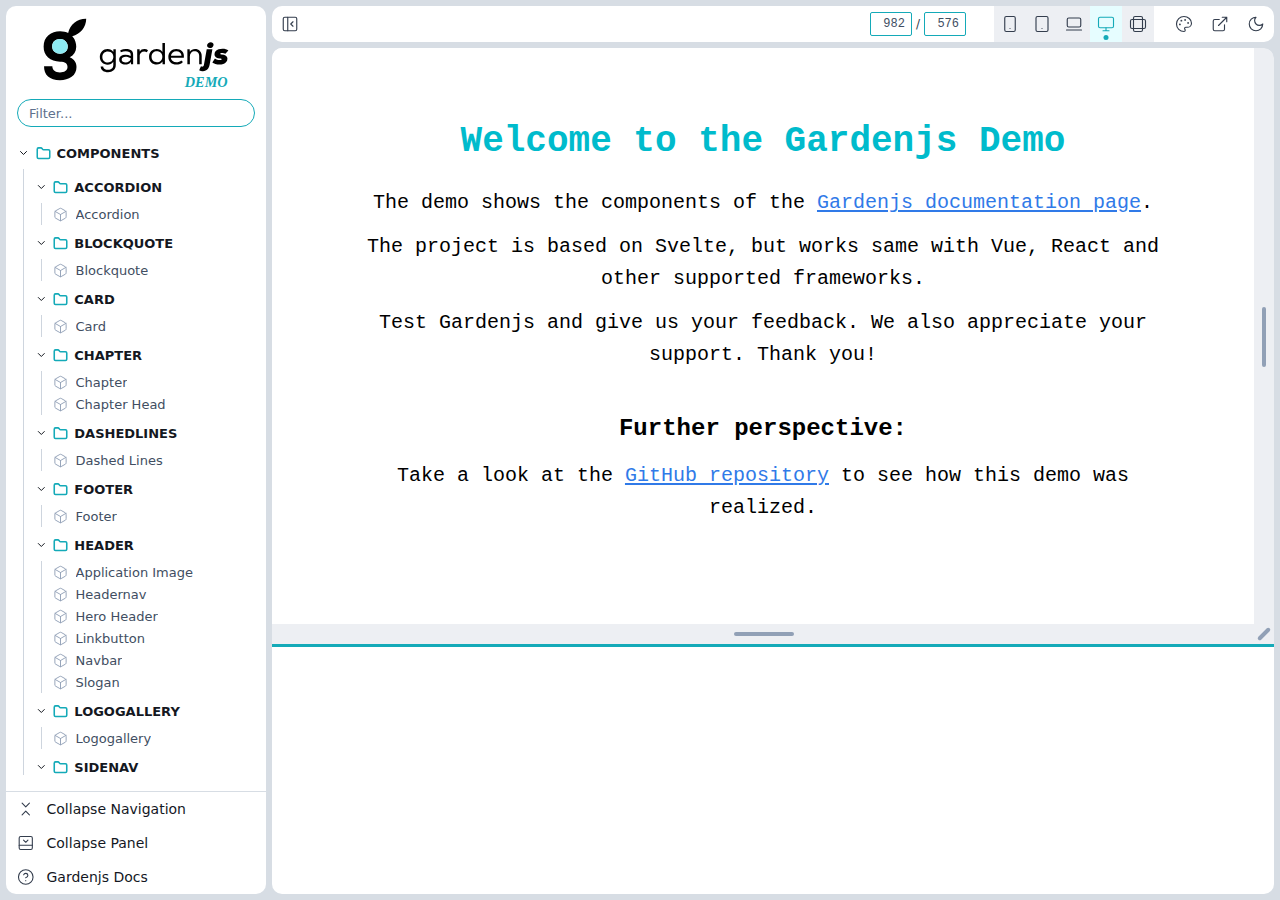
==== index.html @ 03404121 "new build" ====
<!doctype html>
<html lang="en">
  <head>
    <meta charset="UTF-8" />
    <link rel="icon" href="/assets/favicon-CYUJ8fZA.svg" />
    <meta name="viewport" content="width=device-width, initial-scale=1.0" />
    <title>Gardenjs UI Component Explorer</title>
    <script type="module" crossorigin src="/assets/app-DSkJCiUt.js"></script>
    <link rel="modulepreload" crossorigin href="/assets/garden.config-C2BoA8K6.js">
    <link rel="stylesheet" crossorigin href="/assets/garden-P1DzAI7W.css">
    <link rel="stylesheet" crossorigin href="/assets/app-CcTtNSGU.css">
  </head>

  <body>
    <div id="app"></div>
  </body>
</html>
---- assets/garden-P1DzAI7W.css ----
.full.svelte-16w9tv2{padding:.5rem .5rem 0}div.svelte-sbev8e{border:2px dashed #ca0202;margin-top:2rem}
---- assets/app-CcTtNSGU.css ----
.container.svelte-1pql0kc{display:flex;flex-direction:column;flex-wrap:nowrap;width:100%;height:100%;overflow-y:auto}.top.svelte-1pql0kc{flex-grow:0;flex-shrink:0;border-bottom:0;border-radius:.625rem .625rem 0 0;overflow:hidden}.dragbar.svelte-1pql0kc{flex-grow:0;flex-shrink:0;height:.188rem;background-color:var(--c-primary);cursor:row-resize;z-index:10}.dragging.svelte-1pql0kc,.dragbar.svelte-1pql0kc:hover{background-color:var(--c-primary);transform:scaleY(2)}.resizepane-container.svelte-mmou7f.svelte-mmou7f{display:grid;grid-template:min-content 1.25rem / min-content 1.25rem;width:100%;height:100%;overflow:auto}.dragbar.svelte-mmou7f.svelte-mmou7f{display:flex;flex-grow:0;flex-shrink:0;justify-content:center;align-items:center;height:100%;width:100%;background-color:var(--c-dragbar-bg);z-index:10}.dragbar.svelte-mmou7f.svelte-mmou7f:hover{background-color:var(--c-dragbar-bg-hover)}.vertical.svelte-mmou7f.svelte-mmou7f{width:1.25rem;border-top:1px solid var(--c-dragbar-bg);border-right:1px solid var(--c-dragbar-bg);border-radius:0 .625rem 0 0;cursor:ew-resize}.vertical.svelte-mmou7f .dragbar-icon.svelte-mmou7f{width:.25rem;height:60%;max-height:3.75rem;background-color:var(--c-dragbar-icon);border-radius:1rem}.horizontal.svelte-mmou7f.svelte-mmou7f{height:1.25rem;border-bottom:1px solid var(--c-dragbar-bg);border-left:1px solid var(--c-dragbar-bg);cursor:ns-resize}.horizontal.svelte-mmou7f .dragbar-icon.svelte-mmou7f{width:60%;max-width:3.75rem;height:.25rem;background-color:var(--c-dragbar-icon);border-radius:1rem}.corner.svelte-mmou7f.svelte-mmou7f{width:1.25rem;height:1.25rem;border-right:1px solid var(--c-dragbar-bg);border-bottom:1px solid var(--c-dragbar-bg);cursor:nwse-resize}.corner.svelte-mmou7f .dragbar-icon.svelte-mmou7f{width:1rem;height:.25rem;transform:rotate(-45deg);background-color:var(--c-dragbar-icon);border-radius:1rem}.dragbar.disabled.svelte-mmou7f.svelte-mmou7f{display:none}.resizepane-container.disabled.svelte-mmou7f.svelte-mmou7f{display:flex;justify-content:center}:root{--h-panelnav:2.375rem}.panel_container.svelte-1rdly8d.svelte-1rdly8d{position:relative;overflow:hidden;flex:1;height:100%}.panel_nav.svelte-1rdly8d.svelte-1rdly8d{position:sticky;top:0;display:flex;justify-content:space-between;align-items:center;width:100%;height:var(--h-panelnav);background-color:var(--c-basic-75);border-bottom:1px solid var(--c-bg-body);overflow-x:auto}.panel_nav.svelte-1rdly8d nav.svelte-1rdly8d{margin:0 1.25rem 0 0}.panel_nav.svelte-1rdly8d nav ul.svelte-1rdly8d{display:flex;overflow-x:auto}.panel_nav.svelte-1rdly8d nav li button.svelte-1rdly8d{position:relative;display:flex;flex-direction:column;justify-content:center;align-items:center;padding:0 1.25rem;height:calc(var(--h-panelnav) - 1px);font-size:.875rem;color:var(--c-basic-700);white-space:nowrap;text-transform:capitalize;overflow:hidden}.panel_nav.svelte-1rdly8d nav li button .dot.svelte-1rdly8d{display:block;width:.313rem;height:.313rem;background-color:transparent;border-radius:50%}.panel_nav.svelte-1rdly8d nav li button.active .dot.svelte-1rdly8d{background-color:var(--c-primary)}.panel_nav.svelte-1rdly8d nav li button.svelte-1rdly8d:hover,.panel_nav.svelte-1rdly8d nav li button.svelte-1rdly8d:focus-visible{color:var(--c-primary);font-weight:500;background-color:var(--c-basic-100)}.panel_nav.svelte-1rdly8d nav li button.svelte-1rdly8d:focus-visible{background-color:var(--c-basic-150)}.panel_nav.svelte-1rdly8d nav li button.active.svelte-1rdly8d{color:var(--c-primary);font-weight:500;background-color:var(--c-primary-bg)}.panel_toggle.svelte-1rdly8d.svelte-1rdly8d{padding:0 .75rem;height:100%;background:none}.panel_toggle.svelte-1rdly8d svg.svelte-1rdly8d{margin-top:.188rem;height:1.375rem;color:var(--c-basic-700)}.panel_toggle.svelte-1rdly8d:hover svg.svelte-1rdly8d,.panel_toggle.svelte-1rdly8d:focus-visible svg.svelte-1rdly8d{color:var(--c-primary)}.panel_toggle.svelte-1rdly8d.svelte-1rdly8d:focus-visible{background-color:var(--c-basic-150)}.panel_pane.svelte-1rdly8d.svelte-1rdly8d{position:absolute;top:var(--h-panelnav);right:0;bottom:0;left:0;padding:1.25rem;width:100%;overflow-y:auto}.stories.svelte-9ikz8y.svelte-9ikz8y{list-style:none;margin:0;padding:0}.stories.svelte-9ikz8y li button.svelte-9ikz8y{display:flex;align-items:center;justify-items:flex-start;margin:0;padding:.5rem .5rem .5rem 1.25rem;width:100%;font-size:.9rem;color:var(--c-basic-600);text-align:left}.stories.svelte-9ikz8y li button .dot.svelte-9ikz8y{display:block;margin:0 .5rem 0 0;height:.375rem;width:.375rem;background-color:transparent;border-radius:50%}.stories.svelte-9ikz8y li.active button .dot.svelte-9ikz8y{background-color:var(--c-primary)}.stories.svelte-9ikz8y li:nth-child(odd) button.svelte-9ikz8y{background-color:var(--c-basic-50)}.stories.svelte-9ikz8y li button.svelte-9ikz8y:hover,.stories.svelte-9ikz8y li button.svelte-9ikz8y:focus-visible{color:var(--c-primary);font-weight:500;background-color:var(--c-basic-150)}.stories.svelte-9ikz8y li.active button.svelte-9ikz8y{color:var(--c-primary);font-weight:500;background-color:var(--c-primary-bg)}.stories.svelte-9ikz8y li.active button.svelte-9ikz8y:focus-visible{background-color:var(--c-basic-150)}.markdown-body{--color-prettylights-syntax-comment: #6e7781;--color-prettylights-syntax-constant: #0550ae;--color-prettylights-syntax-entity: #8250df;--color-prettylights-syntax-storage-modifier-import: #24292f;--color-prettylights-syntax-entity-tag: #116329;--color-prettylights-syntax-keyword: #cf222e;--color-prettylights-syntax-string: #0a3069;--color-prettylights-syntax-variable: #953800;--color-prettylights-syntax-brackethighlighter-unmatched: #82071e;--color-prettylights-syntax-invalid-illegal-text: #f6f8fa;--color-prettylights-syntax-invalid-illegal-bg: #82071e;--color-prettylights-syntax-carriage-return-text: #f6f8fa;--color-prettylights-syntax-carriage-return-bg: #cf222e;--color-prettylights-syntax-string-regexp: #116329;--color-prettylights-syntax-markup-list: #3b2300;--color-prettylights-syntax-markup-heading: #0550ae;--color-prettylights-syntax-markup-italic: #24292f;--color-prettylights-syntax-markup-bold: #24292f;--color-prettylights-syntax-markup-deleted-text: #82071e;--color-prettylights-syntax-markup-deleted-bg: #ffebe9;--color-prettylights-syntax-markup-inserted-text: #116329;--color-prettylights-syntax-markup-inserted-bg: #dafbe1;--color-prettylights-syntax-markup-changed-text: #953800;--color-prettylights-syntax-markup-changed-bg: #ffd8b5;--color-prettylights-syntax-markup-ignored-text: #eaeef2;--color-prettylights-syntax-markup-ignored-bg: #0550ae;--color-prettylights-syntax-meta-diff-range: #8250df;--color-prettylights-syntax-brackethighlighter-angle: #57606a;--color-prettylights-syntax-sublimelinter-gutter-mark: #8c959f;--color-prettylights-syntax-constant-other-reference-link: #0a3069;--color-fg-default: #24292f;--color-fg-muted: #57606a;--color-fg-subtle: #6e7781;--color-canvas-default: #ffffff;--color-canvas-subtle: hsl(168, 8%, 94%);--color-border-default: #d0d7de;--color-border-muted: hsla(210, 18%, 87%, 1);--color-neutral-muted: var(--c-basic-150);--color-accent-fg: #0969da;--color-accent-emphasis: #0969da;--color-attention-subtle: #fff8c5;--color-danger-fg: #cf222e}.dark .markdown-body{--color-prettylights-syntax-comment: #8b949e;--color-prettylights-syntax-constant: #79c0ff;--color-prettylights-syntax-entity: #d2a8ff;--color-prettylights-syntax-storage-modifier-import: #c9d1d9;--color-prettylights-syntax-entity-tag: #7ee787;--color-prettylights-syntax-keyword: #ff7b72;--color-prettylights-syntax-string: #a5d6ff;--color-prettylights-syntax-variable: #ffa657;--color-prettylights-syntax-brackethighlighter-unmatched: #f85149;--color-prettylights-syntax-invalid-illegal-text: #f0f6fc;--color-prettylights-syntax-invalid-illegal-bg: #8e1519;--color-prettylights-syntax-carriage-return-text: #f0f6fc;--color-prettylights-syntax-carriage-return-bg: #b62324;--color-prettylights-syntax-string-regexp: #7ee787;--color-prettylights-syntax-markup-list: #f2cc60;--color-prettylights-syntax-markup-heading: #1f6feb;--color-prettylights-syntax-markup-italic: #c9d1d9;--color-prettylights-syntax-markup-bold: #c9d1d9;--color-prettylights-syntax-markup-deleted-text: #ffdcd7;--color-prettylights-syntax-markup-deleted-bg: #67060c;--color-prettylights-syntax-markup-inserted-text: #aff5b4;--color-prettylights-syntax-markup-inserted-bg: #033a16;--color-prettylights-syntax-markup-changed-text: #ffdfb6;--color-prettylights-syntax-markup-changed-bg: #5a1e02;--color-prettylights-syntax-markup-ignored-text: #c9d1d9;--color-prettylights-syntax-markup-ignored-bg: #1158c7;--color-prettylights-syntax-meta-diff-range: #d2a8ff;--color-prettylights-syntax-brackethighlighter-angle: #8b949e;--color-prettylights-syntax-sublimelinter-gutter-mark: #484f58;--color-prettylights-syntax-constant-other-reference-link: #a5d6ff;--color-fg-default: #c9d1d9;--color-fg-muted: #8b949e;--color-fg-subtle: #6e7681;--color-canvas-default: #0d1117;--color-canvas-subtle: var(--c-basic-150);--color-border-default: #30363d;--color-border-muted: #21262d;--color-neutral-muted: var(--c-basic-150);--color-accent-fg: #58a6ff;--color-accent-emphasis: #1f6feb;--color-attention-subtle: rgba(187, 128, 9, .15);--color-danger-fg: #f85149}.markdown-body{-ms-text-size-adjust:100%;-webkit-text-size-adjust:100%;margin:0;width:100%;max-width:900px;color:var(--color-fg-default);word-wrap:break-word}.markdown-body details,.markdown-body figcaption,.markdown-body figure{display:block}.markdown-body summary{display:list-item}.markdown-body [hidden]{display:none!important}.markdown-body a{background-color:transparent;color:var(--color-accent-fg);text-decoration:none}.markdown-body abbr[title]{border-bottom:none;text-decoration:underline dotted}.markdown-body b,.markdown-body strong{font-weight:var(--base-text-weight-semibold, 600)}.markdown-body dfn{font-style:italic}.markdown-body h1{margin:.67em 0;font-weight:var(--base-text-weight-semibold, 600);padding-bottom:.3em;font-size:1.75em;border-bottom:1px solid var(--color-border-muted)}.markdown-body mark{background-color:var(--color-attention-subtle);color:var(--color-fg-default)}.markdown-body small{font-size:90%}.markdown-body sub,.markdown-body sup{font-size:75%;line-height:0;position:relative;vertical-align:baseline}.markdown-body sub{bottom:-.25em}.markdown-body sup{top:-.5em}.markdown-body img{border-style:none;max-width:100%;box-sizing:content-box;background-color:var(--color-canvas-default)}.markdown-body code,.markdown-body kbd,.markdown-body pre,.markdown-body samp{font-family:monospace;font-size:1em}.markdown-body figure{margin:1em 40px}.markdown-body hr{box-sizing:content-box;overflow:hidden;background:transparent;border-bottom:1px solid var(--color-border-muted);height:.25em;padding:0;margin:24px 0;background-color:var(--color-border-default);border:0}.markdown-body input{font:inherit;margin:0;overflow:visible;font-family:inherit;font-size:inherit;line-height:inherit}.markdown-body [type=button],.markdown-body [type=reset],.markdown-body [type=submit]{-webkit-appearance:button}.markdown-body [type=checkbox],.markdown-body [type=radio]{box-sizing:border-box;padding:0}.markdown-body [type=number]::-webkit-inner-spin-button,.markdown-body [type=number]::-webkit-outer-spin-button{height:auto}.markdown-body [type=search]::-webkit-search-cancel-button,.markdown-body [type=search]::-webkit-search-decoration{-webkit-appearance:none}.markdown-body ::-webkit-input-placeholder{color:inherit;opacity:.54}.markdown-body ::-webkit-file-upload-button{-webkit-appearance:button;font:inherit}.markdown-body a:hover{text-decoration:underline}.markdown-body ::placeholder{color:var(--color-fg-subtle);opacity:1}.markdown-body hr:before{display:table;content:""}.markdown-body hr:after{display:table;clear:both;content:""}.markdown-body table{border-spacing:0;border-collapse:collapse;display:block;width:max-content;max-width:100%;overflow:auto}.markdown-body td,.markdown-body th{padding:0}.markdown-body details summary{cursor:pointer}.markdown-body details:not([open])>*:not(summary){display:none!important}.markdown-body a:focus,.markdown-body [role=button]:focus,.markdown-body input[type=radio]:focus,.markdown-body input[type=checkbox]:focus{outline:2px solid var(--color-accent-fg);outline-offset:-2px;box-shadow:none}.markdown-body a:focus:not(:focus-visible),.markdown-body [role=button]:focus:not(:focus-visible),.markdown-body input[type=radio]:focus:not(:focus-visible),.markdown-body input[type=checkbox]:focus:not(:focus-visible){outline:solid 1px transparent}.markdown-body a:focus-visible,.markdown-body [role=button]:focus-visible,.markdown-body input[type=radio]:focus-visible,.markdown-body input[type=checkbox]:focus-visible{outline:2px solid var(--color-accent-fg);outline-offset:-2px;box-shadow:none}.markdown-body a:not([class]):focus,.markdown-body a:not([class]):focus-visible,.markdown-body input[type=radio]:focus,.markdown-body input[type=radio]:focus-visible,.markdown-body input[type=checkbox]:focus,.markdown-body input[type=checkbox]:focus-visible{outline-offset:0}.markdown-body kbd{display:inline-block;padding:3px 5px;font:11px ui-monospace,SFMono-Regular,SF Mono,Menlo,Consolas,Liberation Mono,monospace;line-height:10px;color:var(--color-fg-default);vertical-align:middle;background-color:var(--color-canvas-subtle);border:solid 1px var(--color-neutral-muted);border-bottom-color:var(--color-neutral-muted);border-radius:6px;box-shadow:inset 0 -1px 0 var(--color-neutral-muted)}.markdown-body h1,.markdown-body h2,.markdown-body h3,.markdown-body h4,.markdown-body h5,.markdown-body h6{margin-top:24px;margin-bottom:16px;font-weight:var(--base-text-weight-semibold, 600);line-height:1.25}.markdown-body h2{font-weight:var(--base-text-weight-semibold, 600);padding-bottom:.3em;font-size:1.375em;border-bottom:1px solid var(--color-border-muted)}.markdown-body h3{font-weight:var(--base-text-weight-semibold, 600);font-size:1.25em}.markdown-body h4{font-weight:var(--base-text-weight-semibold, 600);font-size:1.125em}.markdown-body h5{font-weight:var(--base-text-weight-semibold, 600);font-size:.875em}.markdown-body h6{font-weight:var(--base-text-weight-semibold, 600);font-size:.85em;color:var(--color-fg-muted)}.markdown-body p{margin-top:0;margin-bottom:10px}.markdown-body blockquote{margin:0;padding:0 1em;color:var(--color-fg-muted);border-left:.25em solid var(--color-border-default)}.markdown-body ul,.markdown-body ol{margin-top:0;margin-bottom:0;padding-left:2em}.markdown-body ol ol,.markdown-body ul ol{list-style-type:lower-roman}.markdown-body ul ul ol,.markdown-body ul ol ol,.markdown-body ol ul ol,.markdown-body ol ol ol{list-style-type:lower-alpha}.markdown-body dd{margin-left:0}.markdown-body tt,.markdown-body code,.markdown-body samp{font-family:ui-monospace,SFMono-Regular,SF Mono,Menlo,Consolas,Liberation Mono,monospace;font-size:.875rem}.markdown-body pre{margin-top:0;margin-bottom:0;font-family:ui-monospace,SFMono-Regular,SF Mono,Menlo,Consolas,Liberation Mono,monospace;font-size:.875rem;word-wrap:normal}.markdown-body input::-webkit-outer-spin-button,.markdown-body input::-webkit-inner-spin-button{margin:0;-webkit-appearance:none;-moz-appearance:none;appearance:none}.markdown-body:before{display:table;content:""}.markdown-body:after{display:table;clear:both;content:""}.markdown-body>*:first-child{margin-top:0!important}.markdown-body>*:last-child{margin-bottom:0!important}.markdown-body a:not([href]){color:inherit;text-decoration:none}.markdown-body p,.markdown-body blockquote,.markdown-body ul,.markdown-body ol,.markdown-body dl,.markdown-body table,.markdown-body pre,.markdown-body details{margin-top:0;margin-bottom:16px}.markdown-body blockquote>:first-child{margin-top:0}.markdown-body blockquote>:last-child{margin-bottom:0}.markdown-body h1 tt,.markdown-body h1 code,.markdown-body h2 tt,.markdown-body h2 code,.markdown-body h3 tt,.markdown-body h3 code,.markdown-body h4 tt,.markdown-body h4 code,.markdown-body h5 tt,.markdown-body h5 code,.markdown-body h6 tt,.markdown-body h6 code{padding:0 .2em;font-size:inherit}.markdown-body summary h1,.markdown-body summary h2,.markdown-body summary h3,.markdown-body summary h4,.markdown-body summary h5,.markdown-body summary h6{display:inline-block}.markdown-body summary h1,.markdown-body summary h2{padding-bottom:0;border-bottom:0}.markdown-body ul.no-list,.markdown-body ol.no-list{padding:0;list-style-type:none}.markdown-body ol[type=a]{list-style-type:lower-alpha}.markdown-body ol[type=A]{list-style-type:upper-alpha}.markdown-body ol[type=i]{list-style-type:lower-roman}.markdown-body ol[type=I]{list-style-type:upper-roman}.markdown-body ol[type="1"]{list-style-type:decimal}.markdown-body div>ol:not([type]){list-style-type:decimal}.markdown-body ul ul,.markdown-body ul ol,.markdown-body ol ol,.markdown-body ol ul{margin-top:0;margin-bottom:0}.markdown-body li>p{margin-top:16px}.markdown-body li+li{margin-top:.25em}.markdown-body dl{padding:0}.markdown-body dl dt{padding:0;margin-top:16px;font-size:.875rem;font-style:italic;font-weight:var(--base-text-weight-semibold, 600)}.markdown-body dl dd{padding:0 16px;margin-bottom:16px}.markdown-body table th{font-weight:var(--base-text-weight-semibold, 600)}.markdown-body table th,.markdown-body table td{padding:6px 13px;border:1px solid var(--color-border-default)}.markdown-body table tr{background-color:var(--color-canvas-default);border-top:1px solid var(--color-border-muted)}.markdown-body table tr:nth-child(2n){background-color:var(--color-canvas-subtle)}.markdown-body table img{background-color:transparent}.markdown-body img[align=right]{padding-left:20px}.markdown-body img[align=left]{padding-right:20px}.markdown-body code,.markdown-body tt{padding:.2em .4em;margin:0;font-size:85%;white-space:break-spaces;background-color:var(--color-neutral-muted);border-radius:6px}.markdown-body code br,.markdown-body tt br{display:none}.markdown-body del code{text-decoration:inherit}.markdown-body samp{font-size:85%}.markdown-body pre>code{padding:0;margin:0;word-break:normal;white-space:pre;background:transparent;border:0}.markdown-body pre{padding:16px;overflow:auto;font-size:85%;line-height:1.45;background-color:var(--color-canvas-subtle);border-radius:6px}.markdown-body pre code,.markdown-body pre tt{display:inline;max-width:auto;padding:0;margin:0;overflow:visible;line-height:inherit;word-wrap:normal;background-color:transparent;border:0}.markdown-body ::-webkit-calendar-picker-indicator{filter:invert(50%)}/*!
  Theme: GitHub
  Description: Light theme as seen on github.com
  Author: github.com
  Maintainer: @Hirse
  Updated: 2021-05-15

  Outdated base version: https://github.com/primer/github-syntax-light
  Current colors taken from GitHub's CSS
*/.hljs{color:#24292e}.hljs-doctag,.hljs-keyword,.hljs-meta .hljs-keyword,.hljs-template-tag,.hljs-template-variable,.hljs-type,.hljs-variable.language_{color:#d73a49}.hljs-title,.hljs-title.class_,.hljs-title.class_.inherited__,.hljs-title.function_{color:#6f42c1}.hljs-attr,.hljs-attribute,.hljs-literal,.hljs-meta,.hljs-number,.hljs-operator,.hljs-variable,.hljs-selector-attr,.hljs-selector-class,.hljs-selector-id{color:#005cc5}.hljs-regexp,.hljs-string,.hljs-meta .hljs-string{color:#032f62}.hljs-built_in,.hljs-symbol{color:#e36209}.hljs-comment,.hljs-code,.hljs-formula{color:#6a737d}.hljs-name,.hljs-quote,.hljs-selector-tag,.hljs-selector-pseudo{color:#22863a}.hljs-subst{color:#24292e}.hljs-section{color:#005cc5;font-weight:700}.hljs-bullet{color:#735c0f}.hljs-emphasis{color:#24292e;font-style:italic}.hljs-strong{color:#24292e;font-weight:700}.hljs-addition{color:#22863a;background-color:#f0fff4}.hljs-deletion{color:#b31d28;background-color:#ffeef0}/*!
  Theme: GitHub Dark
  Description: Dark theme as seen on github.com
  Author: github.com
  Maintainer: @Hirse
  Updated: 2021-05-15

  Outdated base version: https://github.com/primer/github-syntax-dark
  Current colors taken from GitHub's CSS
*/[data-theme=dark] .hljs{color:#c9d1d9}[data-theme=dark] .hljs-doctag,[data-theme=dark] .hljs-keyword,[data-theme=dark] .hljs-meta .hljs-keyword,[data-theme=dark] .hljs-template-tag,[data-theme=dark] .hljs-template-variable,[data-theme=dark] .hljs-type,[data-theme=dark] .hljs-variable.language_{color:#ff7b72}[data-theme=dark] .hljs-title,[data-theme=dark] .hljs-title.class_,[data-theme=dark] .hljs-title.class_.inherited__,[data-theme=dark] .hljs-title.function_{color:#d2a8ff}[data-theme=dark] .hljs-attr,[data-theme=dark] .hljs-attribute,[data-theme=dark] .hljs-literal,[data-theme=dark] .hljs-meta,[data-theme=dark] .hljs-number,[data-theme=dark] .hljs-operator,[data-theme=dark] .hljs-variable,[data-theme=dark] .hljs-selector-attr,[data-theme=dark] .hljs-selector-class,[data-theme=dark] .hljs-selector-id{color:#79c0ff}[data-theme=dark] .hljs-regexp,[data-theme=dark] .hljs-string,[data-theme=dark] .hljs-meta .hljs-string{color:#a5d6ff}[data-theme=dark] .hljs-built_in,[data-theme=dark] .hljs-symbol{color:#ffa657}[data-theme=dark] .hljs-comment,[data-theme=dark] .hljs-code,[data-theme=dark] .hljs-formula{color:#8b949e}[data-theme=dark] .hljs-name,[data-theme=dark] .hljs-quote,[data-theme=dark] .hljs-selector-tag,[data-theme=dark] .hljs-selector-pseudo{color:#7ee787}[data-theme=dark] .hljs-subst{color:#c9d1d9}[data-theme=dark] .hljs-section{color:#1f6feb;font-weight:700}[data-theme=dark] .hljs-bullet{color:#f2cc60}[data-theme=dark] .hljs-emphasis{color:#c9d1d9;font-style:italic}[data-theme=dark] .hljs-strong{color:#c9d1d9;font-weight:700}[data-theme=dark] .hljs-addition{color:#aff5b4;background-color:#033a16}[data-theme=dark] .hljs-deletion{color:#ffdcd7;background-color:#67060c}.stage_iframe.svelte-17n05ij{display:block;align-self:center;margin:auto;height:100%;width:100%;background-color:var(--c-basic-0)}.panel.svelte-17n05ij{display:flex;flex-direction:column;flex-wrap:nowrap;position:relative;margin-bottom:.375rem;height:100%;width:100%;background-color:var(--c-basic-0);border-top:0;border-radius:0 0 .625rem .625rem;overflow-y:auto}.component_link.svelte-1cnyrt6.svelte-1cnyrt6{display:flex;margin:0;padding:.188rem 0;width:100%;height:1.375rem;text-transform:initial;font-size:.813rem;color:var(--c-basic-600);line-height:1.2;font-weight:400}.component_link.svelte-1cnyrt6.svelte-1cnyrt6:hover,.component_link.svelte-1cnyrt6.svelte-1cnyrt6:focus-visible{color:var(--c-primary);font-weight:500;background-color:var(--c-basic-100)}.component_link-container.svelte-1cnyrt6.svelte-1cnyrt6{display:flex;align-items:center}.component_link.svelte-1cnyrt6 .component_dot.svelte-1cnyrt6{margin:0 .5rem 0 -.219rem;height:.375rem;width:.375rem!important;background-color:transparent;border-radius:50%}.component_link.selected.svelte-1cnyrt6 .component_dot.svelte-1cnyrt6{background-color:var(--c-primary)}.component_link.selected.svelte-1cnyrt6.svelte-1cnyrt6{margin-left:-1px;color:var(--c-primary);font-weight:600;background-color:var(--c-primary-bg);border-left:1px solid var(--c-primary)}.component_icon.svelte-1cnyrt6.svelte-1cnyrt6{display:flex;align-items:center;margin:0 .5rem 0 0;color:var(--c-basic-400)}.component_label.svelte-1cnyrt6.svelte-1cnyrt6{margin-right:.5rem;overflow:hidden;white-space:nowrap}.bookmarks.svelte-134qnz1.svelte-134qnz1{display:none}@media (min-height: 500px){.bookmarks.svelte-134qnz1.svelte-134qnz1{display:block}}.bookmarks_title.svelte-134qnz1.svelte-134qnz1{display:flex;justify-content:flex-start;align-items:center;width:100%;margin:0;padding:.5rem .688rem .375rem}.bookmarks_title-icon.svelte-134qnz1.svelte-134qnz1{display:flex;align-items:center;margin-right:.375rem;color:var(--c-primary)}.bookmarks_title-label.svelte-134qnz1.svelte-134qnz1{display:flex;width:100%;font-size:.813rem;color:var(--c-basic-900);font-weight:600;text-transform:uppercase;overflow:hidden;white-space:nowrap}.border-btm.svelte-134qnz1.svelte-134qnz1{margin:1rem 0 .5rem;height:1px;border-bottom:1px solid var(--c-bg-body)}.components.svelte-134qnz1.svelte-134qnz1{margin-left:1.063rem;width:100%;border-left:1px solid var(--c-basic-250)}.component.svelte-134qnz1.svelte-134qnz1{display:flex;height:1.375rem;width:100%;z-index:1}.close.svelte-134qnz1.svelte-134qnz1{position:absolute;display:flex;justify-content:flex-end;align-items:center;right:0;width:1.75rem;height:1.375rem;z-index:9;background-color:var(--c-sidebar-bg)}.component:has(.component_link:hover) .close,.component:has(.component_link:focus-visible) .close{background-color:var(--c-basic-100)}.component:has(.close:hover) .component_link.selected,.component:has(.component_link.selected) .close{background-color:var(--c-primary-bg)!important}.component:has(.close:hover) .component_link,.close.svelte-134qnz1.svelte-134qnz1:hover{background-color:var(--c-basic-100)}.close-icon.svelte-134qnz1.svelte-134qnz1{display:block;color:var(--c-basic-600)}.close.svelte-134qnz1:hover .close-icon.svelte-134qnz1,.close.svelte-134qnz1:focus-visible .close-icon.svelte-134qnz1{color:var(--c-primary);stroke-width:4}.components.svelte-1nn9bvq.svelte-1nn9bvq{margin-left:1.063rem;border-left:1px solid var(--c-basic-250)}.component.svelte-1nn9bvq.svelte-1nn9bvq{height:1.375rem}.level-1.svelte-1nn9bvq.svelte-1nn9bvq{width:100%;margin:0;padding:0;border:none}.folder.svelte-1nn9bvq.svelte-1nn9bvq{display:block;margin:0}.folder_btn.svelte-1nn9bvq.svelte-1nn9bvq{display:flex;justify-content:flex-start;align-items:center;width:100%;margin:0;padding:.5rem .688rem .375rem}.folder_label.svelte-1nn9bvq.svelte-1nn9bvq{display:flex;width:100%;font-size:.813rem;color:var(--c-basic-900);font-weight:600;text-transform:uppercase;overflow:hidden;white-space:nowrap}.folder_btn.svelte-1nn9bvq.svelte-1nn9bvq:hover{background-color:var(--c-basic-100)}.folder_btn.svelte-1nn9bvq:hover .folder_label.svelte-1nn9bvq{color:var(--c-primary)}.folder_btn.svelte-1nn9bvq.svelte-1nn9bvq:focus-visible{color:var(--c-primary);outline:none;background-color:var(--c-basic-100)}.folder_arrow.svelte-1nn9bvq.svelte-1nn9bvq{display:flex;align-items:center;width:.938rem;height:1.25rem;transition:.2s;margin-right:.375rem;color:var(--c-basic-900)}.folder_arrow.unfolded_icon.svelte-1nn9bvq.svelte-1nn9bvq{transform:rotate(180deg);transition:.2s}.folder_icon.svelte-1nn9bvq.svelte-1nn9bvq{display:flex;align-items:center;margin-right:.375rem;color:var(--c-primary)}.btn_level-3.svelte-1nn9bvq .folder_label.svelte-1nn9bvq{font-size:.813rem}.filter_list.svelte-1nn9bvq .highlight{padding:0 .125rem;color:var(--c-primary);font-weight:700}.sidebar_container.svelte-ky94or.svelte-ky94or{--w-sidebar:260px;display:flex;flex-direction:column;position:relative;margin:.375rem 0;width:0;max-width:var(--w-sidebar);height:calc(100vh - .75rem);background-color:var(--c-sidebar-bg);border-radius:.625rem;transition:width .1s;overflow:hidden}.show-sidebar.svelte-ky94or.svelte-ky94or{margin:.375rem .375rem .375rem 0;width:var(--w-sidebar);box-sizing:border-box}.project-identifier.svelte-ky94or.svelte-ky94or{position:relative;display:flex;flex-shrink:0;flex-direction:row;justify-content:center;align-items:center;padding:.25rem .688rem;margin:0 0 .125rem;width:var(--w-sidebar);height:2.25rem;background-color:var(--c-sidebar);inline-size:var(--w-sidebar);overflow:hidden;white-space:nowrap;font-size:1.25rem;color:var(--c-primary);text-decoration:none;font-weight:900;line-height:1}.project-identifier.has-logo.svelte-ky94or.svelte-ky94or{height:auto}.project-identifier.svelte-ky94or.svelte-ky94or:focus-visible{color:var(--c-basic-500)}.project-identifier.svelte-ky94or span.svelte-ky94or{overflow:hidden}.filter.svelte-ky94or.svelte-ky94or{display:flex;flex-shrink:0;margin:0 0 .25rem;padding:.25rem .688rem;height:2.25rem}.filter_input.svelte-ky94or.svelte-ky94or{padding:.125rem .125rem .125rem .688rem;width:100%;height:100%;color:var(--c-basic-900);background-color:var(--c-basic-0);border:1px solid var(--c-primary);border-radius:1.75rem}input.filter_input[type=search].svelte-ky94or.svelte-ky94or{font-size:.813rem}.filter_input.svelte-ky94or.svelte-ky94or::placeholder{font-size:.813rem;color:var(--c-basic-500)}.filter_input.svelte-ky94or.svelte-ky94or:focus-visible{background-color:var(--c-basic-100);border:1px solid var(--c-basic-500)}.filter_zero-results.svelte-ky94or.svelte-ky94or{width:var(--w-sidebar);padding:.5rem .688rem .375rem;text-transform:initial;font-size:.813rem;color:var(--c-basic-600);font-weight:400;white-space:nowrap;overflow:hidden;text-overflow:ellipsis}.components-nav.svelte-ky94or.svelte-ky94or{display:flex;flex-shrink:1;overflow:hidden;visibility:visible;width:var(--w-sidebar);overflow-y:auto;margin:0 0 1rem}.controls.svelte-ky94or.svelte-ky94or{display:none}@media (min-height: 35rem){.controls.svelte-ky94or.svelte-ky94or{display:block;flex-shrink:0;width:var(--w-sidebar);height:103px;bottom:.375rem;padding:0;background-color:var(--c-sidebar);border-top:1px solid var(--c-bg-body);border-bottom-right-radius:.5rem;border-bottom-left-radius:.5rem;overflow:hidden}}.controls_btn.svelte-ky94or.svelte-ky94or{display:flex;justify-content:flex-start;align-items:center;width:100%;height:2.125rem;margin:0;padding:0 .688rem;text-align:left}.controls_btn.svelte-ky94or.svelte-ky94or:hover,.controls_btn.svelte-ky94or.svelte-ky94or:focus-visible{background-color:var(--c-basic-100)}.controls_btn-icon.svelte-ky94or.svelte-ky94or{margin:0;color:var(--c-basic-700)}.controls_btn-label.svelte-ky94or.svelte-ky94or{position:relative;align-self:center;margin-left:.75rem;width:100%;color:var(--c-basic-900);font-size:.875rem;font-weight:400}.controls_btn.svelte-ky94or:hover .controls_btn-label.svelte-ky94or,.controls_btn.svelte-ky94or:hover .controls_btn-icon.svelte-ky94or,.controls_btn.svelte-ky94or:focus-visible .controls_btn-label.svelte-ky94or,.controls_btn.svelte-ky94or:focus-visible .controls_btn-icon.svelte-ky94or{color:var(--c-primary)}.topbar.svelte-1blcm4e.svelte-1blcm4e.svelte-1blcm4e{--h-topbar:2.25rem;margin:.375rem 0;width:100%;height:var(--h-topbar);background-color:var(--c-topbar-bg);border-radius:.625rem}.topbar_container.svelte-1blcm4e.svelte-1blcm4e.svelte-1blcm4e{display:flex;justify-content:space-between;width:100%;height:100%;padding:0;overflow:auto hidden}.topbar_nav.svelte-1blcm4e.svelte-1blcm4e.svelte-1blcm4e{display:flex;align-items:center}.topbar_btn.svelte-1blcm4e.svelte-1blcm4e.svelte-1blcm4e{display:flex;align-items:center;padding:0 .375rem;height:var(--h-topbar);background:none}.topbar_btn.svelte-1blcm4e.svelte-1blcm4e.svelte-1blcm4e:hover{background-color:var(--c-basic-100)}.topbar_btn.svelte-1blcm4e svg.svelte-1blcm4e.svelte-1blcm4e{height:1.125rem;color:var(--c-basic-700)}.topbar_btn.svelte-1blcm4e:hover svg.svelte-1blcm4e.svelte-1blcm4e,.topbar_btn.svelte-1blcm4e:focus-visible svg.svelte-1blcm4e.svelte-1blcm4e{color:var(--c-primary)}.topbar_btn.svelte-1blcm4e.svelte-1blcm4e.svelte-1blcm4e:focus-visible{background-color:var(--c-basic-150)}.is-first-btn.svelte-1blcm4e.svelte-1blcm4e.svelte-1blcm4e{border-radius:.5rem 0 0 .5rem}.is-last-btn.svelte-1blcm4e.svelte-1blcm4e.svelte-1blcm4e{border-radius:0 .5rem .5rem 0}@media (max-height: 499px){.bookmark_btn.svelte-1blcm4e.svelte-1blcm4e.svelte-1blcm4e{display:none}}.stagesize-value.svelte-1blcm4e.svelte-1blcm4e.svelte-1blcm4e{display:none}@media (min-width: 640px){.stagesize-value.svelte-1blcm4e.svelte-1blcm4e.svelte-1blcm4e{display:inline-flex;align-items:center;padding:0 1rem;font-size:.75rem}.stagesize-input.svelte-1blcm4e.svelte-1blcm4e.svelte-1blcm4e{padding:.25rem .375rem;width:42px;font-size:.75rem;font-family:ui-monospace,Menlo,Monaco,Cascadia Mono,Segoe UI Mono,Roboto Mono,Oxygen Mono,"Ubuntu Monospace",Source Code Pro,Fira Mono,Droid Sans Mono,Courier New,"monospace";color:var(--c-basic-600);text-align:right;background-color:transparent;border:1px solid var(--c-primary);border-radius:.125rem}.stagesize-input.svelte-1blcm4e.svelte-1blcm4e.svelte-1blcm4e:disabled{border-color:transparent}.stagesize-value-multi_sign.svelte-1blcm4e.svelte-1blcm4e.svelte-1blcm4e{margin:0 .25rem;color:var(--c-basic-700)}}.stagesize-nav.svelte-1blcm4e.svelte-1blcm4e.svelte-1blcm4e{display:none}@media (min-width: 1280px){.stagesize-nav.svelte-1blcm4e.svelte-1blcm4e.svelte-1blcm4e{position:relative;display:inline-flex;margin:0 .75rem;background-color:var(--c-basic-100)}.stagesize-nav.svelte-1blcm4e button.svelte-1blcm4e.svelte-1blcm4e{position:relative;display:flex;justify-content:center;flex-direction:column;align-self:center;height:var(--h-topbar);margin:0;padding:0 .25rem;background:none;overflow:hidden}.stagesize-nav.svelte-1blcm4e button.svelte-1blcm4e.svelte-1blcm4e:hover,.stagesize-nav.svelte-1blcm4e button.svelte-1blcm4e.svelte-1blcm4e:focus-visible{background-color:var(--c-basic-150)}.stagesize-nav.svelte-1blcm4e button.svelte-1blcm4e svg.svelte-1blcm4e{height:1.125rem;color:var(--c-basic-700);transition:.2s}.stagesize-nav.svelte-1blcm4e button.svelte-1blcm4e:hover svg.svelte-1blcm4e,.stagesize-nav.svelte-1blcm4e button.svelte-1blcm4e:focus-visible svg.svelte-1blcm4e,.stagesize-nav.svelte-1blcm4e button.active svg.svelte-1blcm4e.svelte-1blcm4e{color:var(--c-primary)}.stagesize-nav.svelte-1blcm4e button svg.landscape.svelte-1blcm4e.svelte-1blcm4e{transform:rotate(90deg);transition:.2s}.stagesize-nav.svelte-1blcm4e button .dot.svelte-1blcm4e.svelte-1blcm4e{display:block;position:absolute;left:50%;bottom:.125rem;transform:translate(-50%);height:.313rem;width:.313rem;background-color:transparent;border-radius:50%}.stagesize-nav.svelte-1blcm4e button.active.svelte-1blcm4e.svelte-1blcm4e{background-color:var(--c-primary-bg)}.stagesize-nav.svelte-1blcm4e button.active .dot.svelte-1blcm4e.svelte-1blcm4e{background-color:var(--c-primary)}}.dropdown.svelte-1blcm4e.svelte-1blcm4e.svelte-1blcm4e{position:relative;display:inline-block}.dropdown_items.svelte-1blcm4e.svelte-1blcm4e.svelte-1blcm4e{visibility:hidden;position:absolute;left:-.75rem;padding:.375rem 0 0;z-index:9}.dropdown_items.svelte-1blcm4e ul.svelte-1blcm4e.svelte-1blcm4e{margin:0;padding:0;background-color:var(--c-basic-50);filter:drop-shadow(0px 5px 5px rgba(0,0,0,.05)) drop-shadow(0 1px 3px rgba(0,0,0,.1));border-radius:.5rem;overflow:hidden}.dropdown_items.svelte-1blcm4e ul li.svelte-1blcm4e.svelte-1blcm4e{display:block;list-style:none;margin:0;padding:0}.dropdown_items.svelte-1blcm4e ul li button.svelte-1blcm4e.svelte-1blcm4e{display:flex;align-items:center;justify-items:flex-start;width:100%;min-width:113px;padding:.5rem;font-size:.75rem;color:var(--c-basic-900);text-transform:capitalize;white-space:nowrap}.dropdown_items.svelte-1blcm4e ul li button .dropdown_item-dot.svelte-1blcm4e.svelte-1blcm4e{display:block;margin:0 .5rem 0 0;height:.313rem;width:.313rem;background-color:transparent;border-radius:50%}.dropdown_items.svelte-1blcm4e ul li button.active .dropdown_item-dot.svelte-1blcm4e.svelte-1blcm4e,.dropdown_items.svelte-1blcm4e ul li button.active:hover .dropdown_item-dot.svelte-1blcm4e.svelte-1blcm4e{background-color:var(--c-primary)}.dropdown_items.svelte-1blcm4e ul li button.svelte-1blcm4e.svelte-1blcm4e:hover,.dropdown_items.svelte-1blcm4e ul li button.svelte-1blcm4e.svelte-1blcm4e:focus-visible{color:var(--c-primary);font-weight:500;background-color:var(--c-basic-100)}.dropdown_items.svelte-1blcm4e ul li button.active.svelte-1blcm4e.svelte-1blcm4e{color:var(--c-primary);font-weight:500;background-color:var(--c-primary-bg);border-color:var(--c-primary)}.dropdown.svelte-1blcm4e:hover>.dropdown_items.svelte-1blcm4e.svelte-1blcm4e,.dropdown.svelte-1blcm4e:focus-visible>.dropdown_items.svelte-1blcm4e.svelte-1blcm4e{display:block;visibility:visible}.sidebar.svelte-yh1ir7.svelte-yh1ir7{flex-grow:0;flex-shrink:0}.garden.svelte-yh1ir7.svelte-yh1ir7{display:flex;flex-direction:row;flex-wrap:nowrap;flex-grow:1;margin:0;padding:0 .375rem;width:100vw;height:100vh;overflow:hidden;background-color:var(--c-bg-body)}.main.svelte-yh1ir7.svelte-yh1ir7{display:flex;flex-direction:column;width:100%;height:100vh;overflow-y:auto}.message.svelte-yh1ir7.svelte-yh1ir7{display:inline-block;margin:1rem;padding:1rem;background-color:#fff;border-radius:.625rem}.click-completed.svelte-yh1ir7.svelte-yh1ir7{margin:0 0 .75rem;font-size:120%;font-weight:500}.instruction.svelte-yh1ir7 button.svelte-yh1ir7{padding:.125rem .75rem;background:var(--c-basic-150);border-radius:.375rem;font-size:90%;color:var(--c-basic-900);font-weight:600;text-transform:uppercase}input[type=number]::-webkit-inner-spin-button,input[type=number]::-webkit-outer-spin-button{-webkit-appearance:none;margin:0}input[type=number]{-moz-appearance:textfield;-webkit-appearance:textfield;appearance:textfield;margin:0}*,:before,:after{box-sizing:border-box;border:0 solid #fff}*:focus,*:focus:not(:focus-visible){outline:none}html{-webkit-text-size-adjust:100%;scroll-behavior:smooth;background-color:var(--c-bg-body)}body{margin:0;min-height:100vh;text-rendering:optimizeSpeed;line-height:1}blockquote,dl,dd,h1,h2,h3,h4,h5,h6,hr,figure,p,pre{margin:0}a{text-decoration-skip-ink:auto}img,picture,embed,object,video{max-width:100%;width:auto;height:auto}img,video,canvas,audio,iframe,embed,object{display:block;border:none}input,button,textarea,select{font:inherit}@media (prefers-reduced-motion: reduce){*,*:before,*:after{animation-duration:.01ms!important;animation-iteration-count:1!important;transition-duration:.01ms!important;scroll-behavior:auto!important}}:root{--c-primary: hsl(185, 80%, 40%);--c-primary-bg: hsl(185, 100%, 95%);--c-basic-0: hsl(216, 20%, 100%);--c-basic-50: hsl(216, 20%, 98%);--c-basic-75: hsl(216, 20%, 96%);--c-basic-100: hsl(216, 20%, 94%);--c-basic-150: hsl(216, 20%, 90%);--c-basic-200: hsl(216, 20%, 87%);--c-basic-250: hsl(216, 20%, 84%);--c-basic-300: hsl(216, 20%, 81%);--c-basic-400: hsl(216, 20%, 64%);--c-basic-500: hsl(216, 20%, 46%);--c-basic-600: hsl(216, 20%, 32%);--c-basic-700: hsl(216, 20%, 25%);--c-basic-800: hsl(216, 20%, 15%);--c-basic-900: hsl(216, 20%, 10%);--c-bg-body: var(--c-basic-200);--c-topbar-bg: var(--c-basic-0);--c-sidebar-bg: var(--c-basic-0);--c-dragbar-bg: var(--c-basic-100);--c-dragbar-bg-hover: var(--c-basic-200);--c-dragbar-icon: var(--c-basic-400)}[data-theme=dark]{--c-primary: hsl(185, 80%, 70%);--c-primary-bg: hsl(185, 80%, 17%);--c-basic-0: hsl(216, 30%, 5%);--c-basic-50: hsl(216, 30%, 10%);--c-basic-75: hsl(216, 30%, 14%);--c-basic-100: hsl(216, 30%, 18%);--c-basic-150: hsl(216, 30%, 22%);--c-basic-200: hsl(216, 30%, 25%);--c-basic-250: hsl(216, 30%, 30%);--c-basic-300: hsl(216, 30%, 33%);--c-basic-400: hsl(216, 30%, 46%);--c-basic-500: hsl(216, 30%, 64%);--c-basic-600: hsl(216, 30%, 83%);--c-basic-700: hsl(216, 30%, 90%);--c-basic-800: hsl(216, 30%, 96%);--c-basic-900: hsl(216, 30%, 98%);--c-bg-body: var(--c-basic-150);--c-topbar-bg: var(--c-basic-0);--c-sidebar-bg: var(--c-basic-0);--c-dragbar-bg: var(--c-basic-250);--c-dragbar-bg-hover: var(--c-basic-150);--c-dragbar-icon: var(--c-basic-500)}body{font-family:system-ui,-apple-system,Segoe UI,Roboto,Helvetica,Arial,sans-serif,"Apple Color Emoji","Segoe UI Emoji";text-shadow:1px 1px 1px rgba(0,0,0,.004);-webkit-font-smoothing:antialiased;-moz-font-smoothing:antialiased}h1,h2,h3,h4,h5,h6{margin:0;color:var(--c-basic-600);line-height:1.2}p{margin:.5rem 0;font-size:.875rem;color:var(--c-basic-600);line-height:1.5}li{font-size:.875rem;line-height:1.5}a,a:visited{font-size:.875rem;line-height:1.5;text-decoration:underline;text-decoration-skip-ink:auto}nav ol,nav ul{margin:0;padding:0;list-style:none}nav li{display:block;margin:0;padding:0}nav a{display:block;margin:0;padding:0;text-decoration:none}button{cursor:pointer;background-color:transparent;border:none}
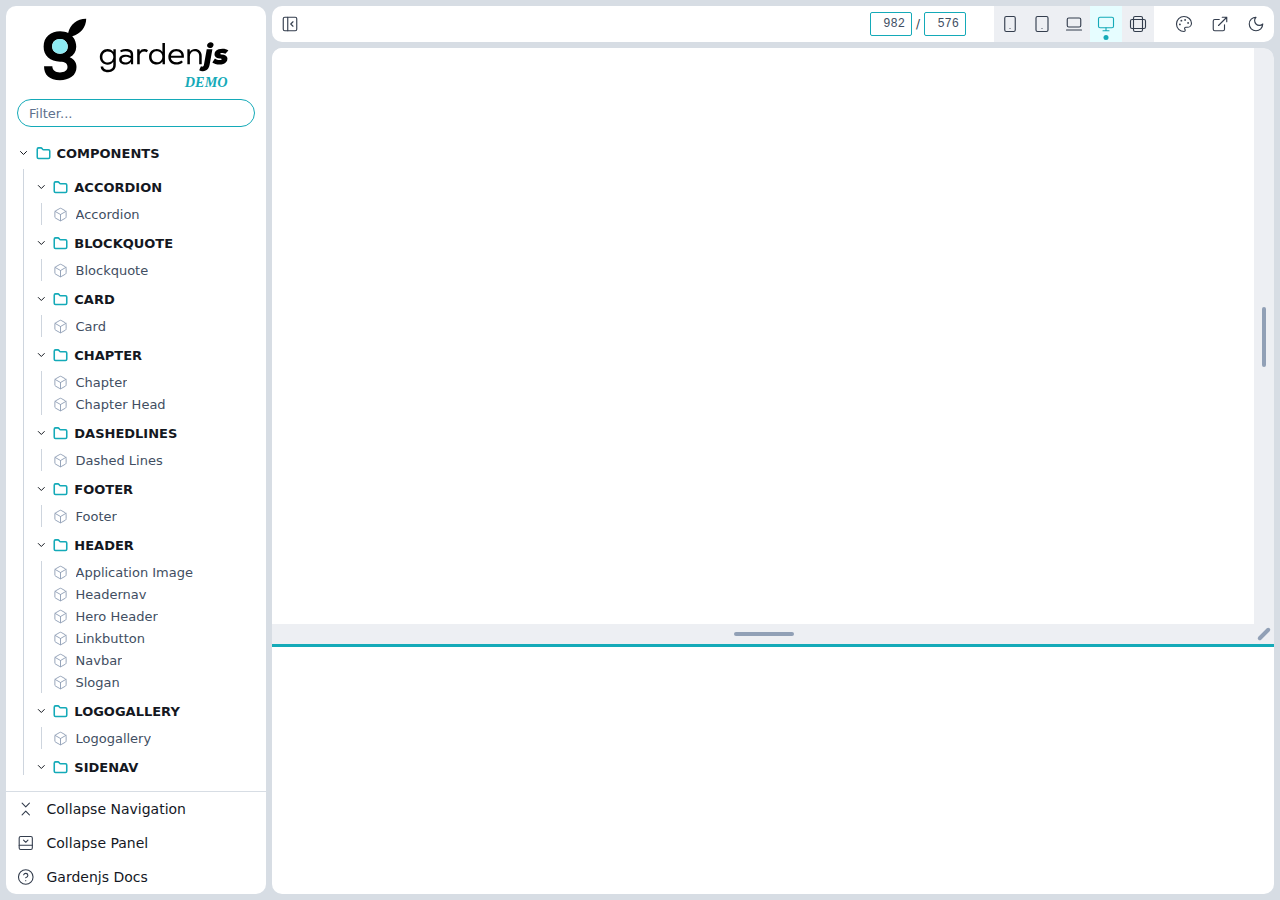
==== commit 9d1b2499: "new build" ====
--- a/index.html
+++ b/index.html
@@ -5,13 +5,13 @@
     <link rel="icon" href="/assets/favicon-CYUJ8fZA.svg" />
     <meta name="viewport" content="width=device-width, initial-scale=1.0" />
     <title>Gardenjs UI Component Explorer</title>
-    <script type="module" crossorigin src="/assets/app-DSkJCiUt.js"></script>
-    <link rel="modulepreload" crossorigin href="/assets/garden.config-C2BoA8K6.js">
+    <script type="module" crossorigin src="/assets/app-Cj3qNMr1.js"></script>
+    <link rel="modulepreload" crossorigin href="/assets/garden.config-B2FuVMpY.js">
     <link rel="stylesheet" crossorigin href="/assets/garden-P1DzAI7W.css">
-    <link rel="stylesheet" crossorigin href="/assets/app-CcTtNSGU.css">
+    <link rel="stylesheet" crossorigin href="/assets/app-DP8Zsu6y.css">
   </head>
 
   <body>
     <div id="app"></div>
   </body>
-</html>
+</html>--- a/assets/app-DP8Zsu6y.css
+++ b/assets/app-DP8Zsu6y.css
@@ -0,0 +1,19 @@
+.container.svelte-1pql0kc{display:flex;flex-direction:column;flex-wrap:nowrap;width:100%;height:100%;overflow-y:auto}.top.svelte-1pql0kc{flex-grow:0;flex-shrink:0;border-bottom:0;border-radius:.625rem .625rem 0 0;overflow:hidden}.dragbar.svelte-1pql0kc{flex-grow:0;flex-shrink:0;height:.188rem;background-color:var(--c-primary);cursor:row-resize;z-index:10}.dragging.svelte-1pql0kc,.dragbar.svelte-1pql0kc:hover{background-color:var(--c-primary);transform:scaleY(2)}.resizepane-container.svelte-mmou7f.svelte-mmou7f{display:grid;grid-template:min-content 1.25rem / min-content 1.25rem;width:100%;height:100%;overflow:auto}.dragbar.svelte-mmou7f.svelte-mmou7f{display:flex;flex-grow:0;flex-shrink:0;justify-content:center;align-items:center;height:100%;width:100%;background-color:var(--c-dragbar-bg);z-index:10}.dragbar.svelte-mmou7f.svelte-mmou7f:hover{background-color:var(--c-dragbar-bg-hover)}.vertical.svelte-mmou7f.svelte-mmou7f{width:1.25rem;border-top:1px solid var(--c-dragbar-bg);border-right:1px solid var(--c-dragbar-bg);border-radius:0 .625rem 0 0;cursor:ew-resize}.vertical.svelte-mmou7f .dragbar-icon.svelte-mmou7f{width:.25rem;height:60%;max-height:3.75rem;background-color:var(--c-dragbar-icon);border-radius:1rem}.horizontal.svelte-mmou7f.svelte-mmou7f{height:1.25rem;border-bottom:1px solid var(--c-dragbar-bg);border-left:1px solid var(--c-dragbar-bg);cursor:ns-resize}.horizontal.svelte-mmou7f .dragbar-icon.svelte-mmou7f{width:60%;max-width:3.75rem;height:.25rem;background-color:var(--c-dragbar-icon);border-radius:1rem}.corner.svelte-mmou7f.svelte-mmou7f{width:1.25rem;height:1.25rem;border-right:1px solid var(--c-dragbar-bg);border-bottom:1px solid var(--c-dragbar-bg);cursor:nwse-resize}.corner.svelte-mmou7f .dragbar-icon.svelte-mmou7f{width:1rem;height:.25rem;transform:rotate(-45deg);background-color:var(--c-dragbar-icon);border-radius:1rem}.dragbar.disabled.svelte-mmou7f.svelte-mmou7f{display:none}.resizepane-container.disabled.svelte-mmou7f.svelte-mmou7f{display:flex;justify-content:center}:root{--h-panelnav:2.375rem}.panel_container.svelte-1rdly8d.svelte-1rdly8d{position:relative;overflow:hidden;flex:1;height:100%}.panel_nav.svelte-1rdly8d.svelte-1rdly8d{position:sticky;top:0;display:flex;justify-content:space-between;align-items:center;width:100%;height:var(--h-panelnav);background-color:var(--c-basic-75);border-bottom:1px solid var(--c-bg-body);overflow-x:auto}.panel_nav.svelte-1rdly8d nav.svelte-1rdly8d{margin:0 1.25rem 0 0}.panel_nav.svelte-1rdly8d nav ul.svelte-1rdly8d{display:flex;overflow-x:auto}.panel_nav.svelte-1rdly8d nav li button.svelte-1rdly8d{position:relative;display:flex;flex-direction:column;justify-content:center;align-items:center;padding:0 1.25rem;height:calc(var(--h-panelnav) - 1px);font-size:.875rem;color:var(--c-basic-700);white-space:nowrap;text-transform:capitalize;overflow:hidden}.panel_nav.svelte-1rdly8d nav li button .dot.svelte-1rdly8d{display:block;width:.313rem;height:.313rem;background-color:transparent;border-radius:50%}.panel_nav.svelte-1rdly8d nav li button.active .dot.svelte-1rdly8d{background-color:var(--c-primary)}.panel_nav.svelte-1rdly8d nav li button.svelte-1rdly8d:hover,.panel_nav.svelte-1rdly8d nav li button.svelte-1rdly8d:focus-visible{color:var(--c-primary);font-weight:500;background-color:var(--c-basic-100)}.panel_nav.svelte-1rdly8d nav li button.svelte-1rdly8d:focus-visible{background-color:var(--c-basic-150)}.panel_nav.svelte-1rdly8d nav li button.active.svelte-1rdly8d{color:var(--c-primary);font-weight:500;background-color:var(--c-primary-bg)}.panel_toggle.svelte-1rdly8d.svelte-1rdly8d{padding:0 .75rem;height:100%;background:none}.panel_toggle.svelte-1rdly8d svg.svelte-1rdly8d{margin-top:.188rem;height:1.375rem;color:var(--c-basic-700)}.panel_toggle.svelte-1rdly8d:hover svg.svelte-1rdly8d,.panel_toggle.svelte-1rdly8d:focus-visible svg.svelte-1rdly8d{color:var(--c-primary)}.panel_toggle.svelte-1rdly8d.svelte-1rdly8d:focus-visible{background-color:var(--c-basic-150)}.panel_pane.svelte-1rdly8d.svelte-1rdly8d{position:absolute;top:var(--h-panelnav);right:0;bottom:0;left:0;padding:1.25rem;width:100%;overflow-y:auto}.stories.svelte-9ikz8y.svelte-9ikz8y{list-style:none;margin:0;padding:0}.stories.svelte-9ikz8y li button.svelte-9ikz8y{display:flex;align-items:center;justify-items:flex-start;margin:0;padding:.5rem .5rem .5rem 1.25rem;width:100%;font-size:.9rem;color:var(--c-basic-600);text-align:left}.stories.svelte-9ikz8y li button .dot.svelte-9ikz8y{display:block;margin:0 .5rem 0 0;height:.375rem;width:.375rem;background-color:transparent;border-radius:50%}.stories.svelte-9ikz8y li.active button .dot.svelte-9ikz8y{background-color:var(--c-primary)}.stories.svelte-9ikz8y li:nth-child(odd) button.svelte-9ikz8y{background-color:var(--c-basic-50)}.stories.svelte-9ikz8y li button.svelte-9ikz8y:hover,.stories.svelte-9ikz8y li button.svelte-9ikz8y:focus-visible{color:var(--c-primary);font-weight:500;background-color:var(--c-basic-150)}.stories.svelte-9ikz8y li.active button.svelte-9ikz8y{color:var(--c-primary);font-weight:500;background-color:var(--c-primary-bg)}.stories.svelte-9ikz8y li.active button.svelte-9ikz8y:focus-visible{background-color:var(--c-basic-150)}.markdown-body{--color-prettylights-syntax-comment: #6e7781;--color-prettylights-syntax-constant: #0550ae;--color-prettylights-syntax-entity: #8250df;--color-prettylights-syntax-storage-modifier-import: #24292f;--color-prettylights-syntax-entity-tag: #116329;--color-prettylights-syntax-keyword: #cf222e;--color-prettylights-syntax-string: #0a3069;--color-prettylights-syntax-variable: #953800;--color-prettylights-syntax-brackethighlighter-unmatched: #82071e;--color-prettylights-syntax-invalid-illegal-text: #f6f8fa;--color-prettylights-syntax-invalid-illegal-bg: #82071e;--color-prettylights-syntax-carriage-return-text: #f6f8fa;--color-prettylights-syntax-carriage-return-bg: #cf222e;--color-prettylights-syntax-string-regexp: #116329;--color-prettylights-syntax-markup-list: #3b2300;--color-prettylights-syntax-markup-heading: #0550ae;--color-prettylights-syntax-markup-italic: #24292f;--color-prettylights-syntax-markup-bold: #24292f;--color-prettylights-syntax-markup-deleted-text: #82071e;--color-prettylights-syntax-markup-deleted-bg: #ffebe9;--color-prettylights-syntax-markup-inserted-text: #116329;--color-prettylights-syntax-markup-inserted-bg: #dafbe1;--color-prettylights-syntax-markup-changed-text: #953800;--color-prettylights-syntax-markup-changed-bg: #ffd8b5;--color-prettylights-syntax-markup-ignored-text: #eaeef2;--color-prettylights-syntax-markup-ignored-bg: #0550ae;--color-prettylights-syntax-meta-diff-range: #8250df;--color-prettylights-syntax-brackethighlighter-angle: #57606a;--color-prettylights-syntax-sublimelinter-gutter-mark: #8c959f;--color-prettylights-syntax-constant-other-reference-link: #0a3069;--color-fg-default: #24292f;--color-fg-muted: #57606a;--color-fg-subtle: #6e7781;--color-canvas-default: #ffffff;--color-canvas-subtle: hsl(168, 8%, 94%);--color-border-default: #d0d7de;--color-border-muted: hsla(210, 18%, 87%, 1);--color-neutral-muted: var(--c-basic-150);--color-accent-fg: #0969da;--color-accent-emphasis: #0969da;--color-attention-subtle: #fff8c5;--color-danger-fg: #cf222e}.dark .markdown-body{--color-prettylights-syntax-comment: #8b949e;--color-prettylights-syntax-constant: #79c0ff;--color-prettylights-syntax-entity: #d2a8ff;--color-prettylights-syntax-storage-modifier-import: #c9d1d9;--color-prettylights-syntax-entity-tag: #7ee787;--color-prettylights-syntax-keyword: #ff7b72;--color-prettylights-syntax-string: #a5d6ff;--color-prettylights-syntax-variable: #ffa657;--color-prettylights-syntax-brackethighlighter-unmatched: #f85149;--color-prettylights-syntax-invalid-illegal-text: #f0f6fc;--color-prettylights-syntax-invalid-illegal-bg: #8e1519;--color-prettylights-syntax-carriage-return-text: #f0f6fc;--color-prettylights-syntax-carriage-return-bg: #b62324;--color-prettylights-syntax-string-regexp: #7ee787;--color-prettylights-syntax-markup-list: #f2cc60;--color-prettylights-syntax-markup-heading: #1f6feb;--color-prettylights-syntax-markup-italic: #c9d1d9;--color-prettylights-syntax-markup-bold: #c9d1d9;--color-prettylights-syntax-markup-deleted-text: #ffdcd7;--color-prettylights-syntax-markup-deleted-bg: #67060c;--color-prettylights-syntax-markup-inserted-text: #aff5b4;--color-prettylights-syntax-markup-inserted-bg: #033a16;--color-prettylights-syntax-markup-changed-text: #ffdfb6;--color-prettylights-syntax-markup-changed-bg: #5a1e02;--color-prettylights-syntax-markup-ignored-text: #c9d1d9;--color-prettylights-syntax-markup-ignored-bg: #1158c7;--color-prettylights-syntax-meta-diff-range: #d2a8ff;--color-prettylights-syntax-brackethighlighter-angle: #8b949e;--color-prettylights-syntax-sublimelinter-gutter-mark: #484f58;--color-prettylights-syntax-constant-other-reference-link: #a5d6ff;--color-fg-default: #c9d1d9;--color-fg-muted: #8b949e;--color-fg-subtle: #6e7681;--color-canvas-default: #0d1117;--color-canvas-subtle: var(--c-basic-150);--color-border-default: #30363d;--color-border-muted: #21262d;--color-neutral-muted: var(--c-basic-150);--color-accent-fg: #58a6ff;--color-accent-emphasis: #1f6feb;--color-attention-subtle: rgba(187, 128, 9, .15);--color-danger-fg: #f85149}.markdown-body{-ms-text-size-adjust:100%;-webkit-text-size-adjust:100%;margin:0;width:100%;max-width:900px;color:var(--color-fg-default);word-wrap:break-word}.markdown-body details,.markdown-body figcaption,.markdown-body figure{display:block}.markdown-body summary{display:list-item}.markdown-body [hidden]{display:none!important}.markdown-body a{background-color:transparent;color:var(--color-accent-fg);text-decoration:none}.markdown-body abbr[title]{border-bottom:none;text-decoration:underline dotted}.markdown-body b,.markdown-body strong{font-weight:var(--base-text-weight-semibold, 600)}.markdown-body dfn{font-style:italic}.markdown-body h1{margin:.67em 0;font-weight:var(--base-text-weight-semibold, 600);padding-bottom:.3em;font-size:1.75em;border-bottom:1px solid var(--color-border-muted)}.markdown-body mark{background-color:var(--color-attention-subtle);color:var(--color-fg-default)}.markdown-body small{font-size:90%}.markdown-body sub,.markdown-body sup{font-size:75%;line-height:0;position:relative;vertical-align:baseline}.markdown-body sub{bottom:-.25em}.markdown-body sup{top:-.5em}.markdown-body img{border-style:none;max-width:100%;box-sizing:content-box;background-color:var(--color-canvas-default)}.markdown-body code,.markdown-body kbd,.markdown-body pre,.markdown-body samp{font-family:monospace;font-size:1em}.markdown-body figure{margin:1em 40px}.markdown-body hr{box-sizing:content-box;overflow:hidden;background:transparent;border-bottom:1px solid var(--color-border-muted);height:.25em;padding:0;margin:24px 0;background-color:var(--color-border-default);border:0}.markdown-body input{font:inherit;margin:0;overflow:visible;font-family:inherit;font-size:inherit;line-height:inherit}.markdown-body [type=button],.markdown-body [type=reset],.markdown-body [type=submit]{-webkit-appearance:button}.markdown-body [type=checkbox],.markdown-body [type=radio]{box-sizing:border-box;padding:0}.markdown-body [type=number]::-webkit-inner-spin-button,.markdown-body [type=number]::-webkit-outer-spin-button{height:auto}.markdown-body [type=search]::-webkit-search-cancel-button,.markdown-body [type=search]::-webkit-search-decoration{-webkit-appearance:none}.markdown-body ::-webkit-input-placeholder{color:inherit;opacity:.54}.markdown-body ::-webkit-file-upload-button{-webkit-appearance:button;font:inherit}.markdown-body a:hover{text-decoration:underline}.markdown-body ::placeholder{color:var(--color-fg-subtle);opacity:1}.markdown-body hr:before{display:table;content:""}.markdown-body hr:after{display:table;clear:both;content:""}.markdown-body table{border-spacing:0;border-collapse:collapse;display:block;width:max-content;max-width:100%;overflow:auto}.markdown-body td,.markdown-body th{padding:0}.markdown-body details summary{cursor:pointer}.markdown-body details:not([open])>*:not(summary){display:none!important}.markdown-body a:focus,.markdown-body [role=button]:focus,.markdown-body input[type=radio]:focus,.markdown-body input[type=checkbox]:focus{outline:2px solid var(--color-accent-fg);outline-offset:-2px;box-shadow:none}.markdown-body a:focus:not(:focus-visible),.markdown-body [role=button]:focus:not(:focus-visible),.markdown-body input[type=radio]:focus:not(:focus-visible),.markdown-body input[type=checkbox]:focus:not(:focus-visible){outline:solid 1px transparent}.markdown-body a:focus-visible,.markdown-body [role=button]:focus-visible,.markdown-body input[type=radio]:focus-visible,.markdown-body input[type=checkbox]:focus-visible{outline:2px solid var(--color-accent-fg);outline-offset:-2px;box-shadow:none}.markdown-body a:not([class]):focus,.markdown-body a:not([class]):focus-visible,.markdown-body input[type=radio]:focus,.markdown-body input[type=radio]:focus-visible,.markdown-body input[type=checkbox]:focus,.markdown-body input[type=checkbox]:focus-visible{outline-offset:0}.markdown-body kbd{display:inline-block;padding:3px 5px;font:11px ui-monospace,SFMono-Regular,SF Mono,Menlo,Consolas,Liberation Mono,monospace;line-height:10px;color:var(--color-fg-default);vertical-align:middle;background-color:var(--color-canvas-subtle);border:solid 1px var(--color-neutral-muted);border-bottom-color:var(--color-neutral-muted);border-radius:6px;box-shadow:inset 0 -1px 0 var(--color-neutral-muted)}.markdown-body h1,.markdown-body h2,.markdown-body h3,.markdown-body h4,.markdown-body h5,.markdown-body h6{margin-top:24px;margin-bottom:16px;font-weight:var(--base-text-weight-semibold, 600);line-height:1.25}.markdown-body h2{font-weight:var(--base-text-weight-semibold, 600);padding-bottom:.3em;font-size:1.375em;border-bottom:1px solid var(--color-border-muted)}.markdown-body h3{font-weight:var(--base-text-weight-semibold, 600);font-size:1.25em}.markdown-body h4{font-weight:var(--base-text-weight-semibold, 600);font-size:1.125em}.markdown-body h5{font-weight:var(--base-text-weight-semibold, 600);font-size:.875em}.markdown-body h6{font-weight:var(--base-text-weight-semibold, 600);font-size:.85em;color:var(--color-fg-muted)}.markdown-body p{margin-top:0;margin-bottom:10px}.markdown-body blockquote{margin:0;padding:0 1em;color:var(--color-fg-muted);border-left:.25em solid var(--color-border-default)}.markdown-body ul,.markdown-body ol{margin-top:0;margin-bottom:0;padding-left:2em}.markdown-body ol ol,.markdown-body ul ol{list-style-type:lower-roman}.markdown-body ul ul ol,.markdown-body ul ol ol,.markdown-body ol ul ol,.markdown-body ol ol ol{list-style-type:lower-alpha}.markdown-body dd{margin-left:0}.markdown-body tt,.markdown-body code,.markdown-body samp{font-family:ui-monospace,SFMono-Regular,SF Mono,Menlo,Consolas,Liberation Mono,monospace;font-size:.875rem}.markdown-body pre{margin-top:0;margin-bottom:0;font-family:ui-monospace,SFMono-Regular,SF Mono,Menlo,Consolas,Liberation Mono,monospace;font-size:.875rem;word-wrap:normal}.markdown-body input::-webkit-outer-spin-button,.markdown-body input::-webkit-inner-spin-button{margin:0;-webkit-appearance:none;-moz-appearance:none;appearance:none}.markdown-body:before{display:table;content:""}.markdown-body:after{display:table;clear:both;content:""}.markdown-body>*:first-child{margin-top:0!important}.markdown-body>*:last-child{margin-bottom:0!important}.markdown-body a:not([href]){color:inherit;text-decoration:none}.markdown-body p,.markdown-body blockquote,.markdown-body ul,.markdown-body ol,.markdown-body dl,.markdown-body table,.markdown-body pre,.markdown-body details{margin-top:0;margin-bottom:16px}.markdown-body blockquote>:first-child{margin-top:0}.markdown-body blockquote>:last-child{margin-bottom:0}.markdown-body h1 tt,.markdown-body h1 code,.markdown-body h2 tt,.markdown-body h2 code,.markdown-body h3 tt,.markdown-body h3 code,.markdown-body h4 tt,.markdown-body h4 code,.markdown-body h5 tt,.markdown-body h5 code,.markdown-body h6 tt,.markdown-body h6 code{padding:0 .2em;font-size:inherit}.markdown-body summary h1,.markdown-body summary h2,.markdown-body summary h3,.markdown-body summary h4,.markdown-body summary h5,.markdown-body summary h6{display:inline-block}.markdown-body summary h1,.markdown-body summary h2{padding-bottom:0;border-bottom:0}.markdown-body ul.no-list,.markdown-body ol.no-list{padding:0;list-style-type:none}.markdown-body ol[type=a]{list-style-type:lower-alpha}.markdown-body ol[type=A]{list-style-type:upper-alpha}.markdown-body ol[type=i]{list-style-type:lower-roman}.markdown-body ol[type=I]{list-style-type:upper-roman}.markdown-body ol[type="1"]{list-style-type:decimal}.markdown-body div>ol:not([type]){list-style-type:decimal}.markdown-body ul ul,.markdown-body ul ol,.markdown-body ol ol,.markdown-body ol ul{margin-top:0;margin-bottom:0}.markdown-body li>p{margin-top:16px}.markdown-body li+li{margin-top:.25em}.markdown-body dl{padding:0}.markdown-body dl dt{padding:0;margin-top:16px;font-size:.875rem;font-style:italic;font-weight:var(--base-text-weight-semibold, 600)}.markdown-body dl dd{padding:0 16px;margin-bottom:16px}.markdown-body table th{font-weight:var(--base-text-weight-semibold, 600)}.markdown-body table th,.markdown-body table td{padding:6px 13px;border:1px solid var(--color-border-default)}.markdown-body table tr{background-color:var(--color-canvas-default);border-top:1px solid var(--color-border-muted)}.markdown-body table tr:nth-child(2n){background-color:var(--color-canvas-subtle)}.markdown-body table img{background-color:transparent}.markdown-body img[align=right]{padding-left:20px}.markdown-body img[align=left]{padding-right:20px}.markdown-body code,.markdown-body tt{padding:.2em .4em;margin:0;font-size:85%;white-space:break-spaces;background-color:var(--color-neutral-muted);border-radius:6px}.markdown-body code br,.markdown-body tt br{display:none}.markdown-body del code{text-decoration:inherit}.markdown-body samp{font-size:85%}.markdown-body pre>code{padding:0;margin:0;word-break:normal;white-space:pre;background:transparent;border:0}.markdown-body pre{padding:16px;overflow:auto;font-size:85%;line-height:1.45;background-color:var(--color-canvas-subtle);border-radius:6px}.markdown-body pre code,.markdown-body pre tt{display:inline;max-width:auto;padding:0;margin:0;overflow:visible;line-height:inherit;word-wrap:normal;background-color:transparent;border:0}.markdown-body ::-webkit-calendar-picker-indicator{filter:invert(50%)}/*!
+  Theme: GitHub
+  Description: Light theme as seen on github.com
+  Author: github.com
+  Maintainer: @Hirse
+  Updated: 2021-05-15
+
+  Outdated base version: https://github.com/primer/github-syntax-light
+  Current colors taken from GitHub's CSS
+*/.hljs{color:#24292e}.hljs-doctag,.hljs-keyword,.hljs-meta .hljs-keyword,.hljs-template-tag,.hljs-template-variable,.hljs-type,.hljs-variable.language_{color:#d73a49}.hljs-title,.hljs-title.class_,.hljs-title.class_.inherited__,.hljs-title.function_{color:#6f42c1}.hljs-attr,.hljs-attribute,.hljs-literal,.hljs-meta,.hljs-number,.hljs-operator,.hljs-variable,.hljs-selector-attr,.hljs-selector-class,.hljs-selector-id{color:#005cc5}.hljs-regexp,.hljs-string,.hljs-meta .hljs-string{color:#032f62}.hljs-built_in,.hljs-symbol{color:#e36209}.hljs-comment,.hljs-code,.hljs-formula{color:#6a737d}.hljs-name,.hljs-quote,.hljs-selector-tag,.hljs-selector-pseudo{color:#22863a}.hljs-subst{color:#24292e}.hljs-section{color:#005cc5;font-weight:700}.hljs-bullet{color:#735c0f}.hljs-emphasis{color:#24292e;font-style:italic}.hljs-strong{color:#24292e;font-weight:700}.hljs-addition{color:#22863a;background-color:#f0fff4}.hljs-deletion{color:#b31d28;background-color:#ffeef0}/*!
+  Theme: GitHub Dark
+  Description: Dark theme as seen on github.com
+  Author: github.com
+  Maintainer: @Hirse
+  Updated: 2021-05-15
+
+  Outdated base version: https://github.com/primer/github-syntax-dark
+  Current colors taken from GitHub's CSS
+*/[data-theme=dark] .hljs{color:#c9d1d9}[data-theme=dark] .hljs-doctag,[data-theme=dark] .hljs-keyword,[data-theme=dark] .hljs-meta .hljs-keyword,[data-theme=dark] .hljs-template-tag,[data-theme=dark] .hljs-template-variable,[data-theme=dark] .hljs-type,[data-theme=dark] .hljs-variable.language_{color:#ff7b72}[data-theme=dark] .hljs-title,[data-theme=dark] .hljs-title.class_,[data-theme=dark] .hljs-title.class_.inherited__,[data-theme=dark] .hljs-title.function_{color:#d2a8ff}[data-theme=dark] .hljs-attr,[data-theme=dark] .hljs-attribute,[data-theme=dark] .hljs-literal,[data-theme=dark] .hljs-meta,[data-theme=dark] .hljs-number,[data-theme=dark] .hljs-operator,[data-theme=dark] .hljs-variable,[data-theme=dark] .hljs-selector-attr,[data-theme=dark] .hljs-selector-class,[data-theme=dark] .hljs-selector-id{color:#79c0ff}[data-theme=dark] .hljs-regexp,[data-theme=dark] .hljs-string,[data-theme=dark] .hljs-meta .hljs-string{color:#a5d6ff}[data-theme=dark] .hljs-built_in,[data-theme=dark] .hljs-symbol{color:#ffa657}[data-theme=dark] .hljs-comment,[data-theme=dark] .hljs-code,[data-theme=dark] .hljs-formula{color:#8b949e}[data-theme=dark] .hljs-name,[data-theme=dark] .hljs-quote,[data-theme=dark] .hljs-selector-tag,[data-theme=dark] .hljs-selector-pseudo{color:#7ee787}[data-theme=dark] .hljs-subst{color:#c9d1d9}[data-theme=dark] .hljs-section{color:#1f6feb;font-weight:700}[data-theme=dark] .hljs-bullet{color:#f2cc60}[data-theme=dark] .hljs-emphasis{color:#c9d1d9;font-style:italic}[data-theme=dark] .hljs-strong{color:#c9d1d9;font-weight:700}[data-theme=dark] .hljs-addition{color:#aff5b4;background-color:#033a16}[data-theme=dark] .hljs-deletion{color:#ffdcd7;background-color:#67060c}.stage_iframe.svelte-17n05ij{display:block;align-self:center;margin:auto;height:100%;width:100%;background-color:var(--c-basic-0)}.panel.svelte-17n05ij{display:flex;flex-direction:column;flex-wrap:nowrap;position:relative;margin-bottom:.375rem;height:100%;width:100%;background-color:var(--c-basic-0);border-top:0;border-radius:0 0 .625rem .625rem;overflow-y:auto}.component_link.svelte-1cnyrt6.svelte-1cnyrt6{display:flex;margin:0;padding:.188rem 0;width:100%;height:1.375rem;text-transform:initial;font-size:.813rem;color:var(--c-basic-600);line-height:1.2;font-weight:400}.component_link.svelte-1cnyrt6.svelte-1cnyrt6:hover,.component_link.svelte-1cnyrt6.svelte-1cnyrt6:focus-visible{color:var(--c-primary);font-weight:500;background-color:var(--c-basic-100)}.component_link-container.svelte-1cnyrt6.svelte-1cnyrt6{display:flex;align-items:center}.component_link.svelte-1cnyrt6 .component_dot.svelte-1cnyrt6{margin:0 .5rem 0 -.219rem;height:.375rem;width:.375rem!important;background-color:transparent;border-radius:50%}.component_link.selected.svelte-1cnyrt6 .component_dot.svelte-1cnyrt6{background-color:var(--c-primary)}.component_link.selected.svelte-1cnyrt6.svelte-1cnyrt6{margin-left:-1px;color:var(--c-primary);font-weight:600;background-color:var(--c-primary-bg);border-left:1px solid var(--c-primary)}.component_icon.svelte-1cnyrt6.svelte-1cnyrt6{display:flex;align-items:center;margin:0 .5rem 0 0;color:var(--c-basic-400)}.component_label.svelte-1cnyrt6.svelte-1cnyrt6{margin-right:.5rem;overflow:hidden;white-space:nowrap}.bookmarks.svelte-134qnz1.svelte-134qnz1{display:none}@media (min-height: 500px){.bookmarks.svelte-134qnz1.svelte-134qnz1{display:block}}.bookmarks_title.svelte-134qnz1.svelte-134qnz1{display:flex;justify-content:flex-start;align-items:center;width:100%;margin:0;padding:.5rem .688rem .375rem}.bookmarks_title-icon.svelte-134qnz1.svelte-134qnz1{display:flex;align-items:center;margin-right:.375rem;color:var(--c-primary)}.bookmarks_title-label.svelte-134qnz1.svelte-134qnz1{display:flex;width:100%;font-size:.813rem;color:var(--c-basic-900);font-weight:600;text-transform:uppercase;overflow:hidden;white-space:nowrap}.border-btm.svelte-134qnz1.svelte-134qnz1{margin:1rem 0 .5rem;height:1px;border-bottom:1px solid var(--c-bg-body)}.components.svelte-134qnz1.svelte-134qnz1{margin-left:1.063rem;width:100%;border-left:1px solid var(--c-basic-250)}.component.svelte-134qnz1.svelte-134qnz1{display:flex;height:1.375rem;width:100%;z-index:1}.close.svelte-134qnz1.svelte-134qnz1{position:absolute;display:flex;justify-content:flex-end;align-items:center;right:0;width:1.75rem;height:1.375rem;z-index:9;background-color:var(--c-sidebar-bg)}.component:has(.component_link:hover) .close,.component:has(.component_link:focus-visible) .close{background-color:var(--c-basic-100)}.component:has(.close:hover) .component_link.selected,.component:has(.component_link.selected) .close{background-color:var(--c-primary-bg)!important}.component:has(.close:hover) .component_link,.close.svelte-134qnz1.svelte-134qnz1:hover{background-color:var(--c-basic-100)}.close-icon.svelte-134qnz1.svelte-134qnz1{display:block;color:var(--c-basic-600)}.close.svelte-134qnz1:hover .close-icon.svelte-134qnz1,.close.svelte-134qnz1:focus-visible .close-icon.svelte-134qnz1{color:var(--c-primary);stroke-width:4}.components.svelte-1nn9bvq.svelte-1nn9bvq{margin-left:1.063rem;border-left:1px solid var(--c-basic-250)}.component.svelte-1nn9bvq.svelte-1nn9bvq{height:1.375rem}.level-1.svelte-1nn9bvq.svelte-1nn9bvq{width:100%;margin:0;padding:0;border:none}.folder.svelte-1nn9bvq.svelte-1nn9bvq{display:block;margin:0}.folder_btn.svelte-1nn9bvq.svelte-1nn9bvq{display:flex;justify-content:flex-start;align-items:center;width:100%;margin:0;padding:.5rem .688rem .375rem}.folder_label.svelte-1nn9bvq.svelte-1nn9bvq{display:flex;width:100%;font-size:.813rem;color:var(--c-basic-900);font-weight:600;text-transform:uppercase;overflow:hidden;white-space:nowrap}.folder_btn.svelte-1nn9bvq.svelte-1nn9bvq:hover{background-color:var(--c-basic-100)}.folder_btn.svelte-1nn9bvq:hover .folder_label.svelte-1nn9bvq{color:var(--c-primary)}.folder_btn.svelte-1nn9bvq.svelte-1nn9bvq:focus-visible{color:var(--c-primary);outline:none;background-color:var(--c-basic-100)}.folder_arrow.svelte-1nn9bvq.svelte-1nn9bvq{display:flex;align-items:center;width:.938rem;height:1.25rem;transition:.2s;margin-right:.375rem;color:var(--c-basic-900)}.folder_arrow.unfolded_icon.svelte-1nn9bvq.svelte-1nn9bvq{transform:rotate(180deg);transition:.2s}.folder_icon.svelte-1nn9bvq.svelte-1nn9bvq{display:flex;align-items:center;margin-right:.375rem;color:var(--c-primary)}.btn_level-3.svelte-1nn9bvq .folder_label.svelte-1nn9bvq{font-size:.813rem}.filter_list.svelte-1nn9bvq .highlight{padding:0 .125rem;color:var(--c-primary);font-weight:700}.sidebar_container.svelte-ky94or.svelte-ky94or{--w-sidebar:260px;display:flex;flex-direction:column;position:relative;margin:.375rem 0;width:0;max-width:var(--w-sidebar);height:calc(100vh - .75rem);background-color:var(--c-sidebar-bg);border-radius:.625rem;transition:width .1s;overflow:hidden}.show-sidebar.svelte-ky94or.svelte-ky94or{margin:.375rem .375rem .375rem 0;width:var(--w-sidebar);box-sizing:border-box}.project-identifier.svelte-ky94or.svelte-ky94or{position:relative;display:flex;flex-shrink:0;flex-direction:row;justify-content:center;align-items:center;padding:.25rem .688rem;margin:0 0 .125rem;width:var(--w-sidebar);height:2.25rem;background-color:var(--c-sidebar);inline-size:var(--w-sidebar);overflow:hidden;white-space:nowrap;font-size:1.25rem;color:var(--c-primary);text-decoration:none;font-weight:900;line-height:1}.project-identifier.has-logo.svelte-ky94or.svelte-ky94or{height:auto}.project-identifier.svelte-ky94or.svelte-ky94or:focus-visible{color:var(--c-basic-500)}.project-identifier.svelte-ky94or span.svelte-ky94or{overflow:hidden}.filter.svelte-ky94or.svelte-ky94or{display:flex;flex-shrink:0;margin:0 0 .25rem;padding:.25rem .688rem;height:2.25rem}.filter_input.svelte-ky94or.svelte-ky94or{padding:.125rem .125rem .125rem .688rem;width:100%;height:100%;color:var(--c-basic-900);background-color:var(--c-basic-0);border:1px solid var(--c-primary);border-radius:1.75rem}input.filter_input[type=search].svelte-ky94or.svelte-ky94or{font-size:.813rem}.filter_input.svelte-ky94or.svelte-ky94or::placeholder{font-size:.813rem;color:var(--c-basic-500)}.filter_input.svelte-ky94or.svelte-ky94or:focus-visible{background-color:var(--c-basic-100);border:1px solid var(--c-basic-500)}.filter_zero-results.svelte-ky94or.svelte-ky94or{width:var(--w-sidebar);padding:.5rem .688rem .375rem;text-transform:initial;font-size:.813rem;color:var(--c-basic-600);font-weight:400;white-space:nowrap;overflow:hidden;text-overflow:ellipsis}.components-nav.svelte-ky94or.svelte-ky94or{display:flex;flex-shrink:1;overflow:hidden;visibility:visible;width:var(--w-sidebar);overflow-y:auto;margin:0 0 1rem}.controls.svelte-ky94or.svelte-ky94or{display:none}@media (min-height: 35rem){.controls.svelte-ky94or.svelte-ky94or{display:block;flex-shrink:0;width:var(--w-sidebar);height:103px;bottom:.375rem;padding:0;background-color:var(--c-sidebar);border-top:1px solid var(--c-bg-body);border-bottom-right-radius:.5rem;border-bottom-left-radius:.5rem;overflow:hidden}}.controls_btn.svelte-ky94or.svelte-ky94or{display:flex;justify-content:flex-start;align-items:center;width:100%;height:2.125rem;margin:0;padding:0 .688rem;text-align:left}.controls_btn.svelte-ky94or.svelte-ky94or:hover,.controls_btn.svelte-ky94or.svelte-ky94or:focus-visible{background-color:var(--c-basic-100)}.controls_btn-icon.svelte-ky94or.svelte-ky94or{margin:0;color:var(--c-basic-700)}.controls_btn-label.svelte-ky94or.svelte-ky94or{position:relative;align-self:center;margin-left:.75rem;width:100%;color:var(--c-basic-900);font-size:.875rem;font-weight:400}.controls_btn.svelte-ky94or:hover .controls_btn-label.svelte-ky94or,.controls_btn.svelte-ky94or:hover .controls_btn-icon.svelte-ky94or,.controls_btn.svelte-ky94or:focus-visible .controls_btn-label.svelte-ky94or,.controls_btn.svelte-ky94or:focus-visible .controls_btn-icon.svelte-ky94or{color:var(--c-primary)}.topbar.svelte-70vfk1.svelte-70vfk1.svelte-70vfk1{--h-topbar:2.25rem;margin:.375rem 0;width:100%;height:var(--h-topbar);background-color:var(--c-topbar-bg);border-radius:.625rem}.topbar_container.svelte-70vfk1.svelte-70vfk1.svelte-70vfk1{display:flex;justify-content:space-between;width:100%;height:100%;padding:0;z-index:999999}.topbar_nav.svelte-70vfk1.svelte-70vfk1.svelte-70vfk1{display:flex;align-items:center}.topbar_btn.svelte-70vfk1.svelte-70vfk1.svelte-70vfk1{display:flex;align-items:center;padding:0 .375rem;height:var(--h-topbar);background:none}.topbar_btn.svelte-70vfk1.svelte-70vfk1.svelte-70vfk1:hover,.topbar_btn.svelte-70vfk1.svelte-70vfk1.svelte-70vfk1:focus-visible{background-color:var(--c-basic-100)}.topbar_btn.svelte-70vfk1 svg.svelte-70vfk1.svelte-70vfk1{height:1.125rem;color:var(--c-basic-700)}.topbar_btn.svelte-70vfk1:hover svg.svelte-70vfk1.svelte-70vfk1,.topbar_btn.svelte-70vfk1:focus-visible svg.svelte-70vfk1.svelte-70vfk1{color:var(--c-primary)}.is-first-btn.svelte-70vfk1.svelte-70vfk1.svelte-70vfk1{border-radius:.5rem 0 0 .5rem}.is-last-btn.svelte-70vfk1.svelte-70vfk1.svelte-70vfk1{border-radius:0 .5rem .5rem 0}@media (max-width: 499px){.bookmark_btn.svelte-70vfk1.svelte-70vfk1.svelte-70vfk1,.openexternal_btn.svelte-70vfk1.svelte-70vfk1.svelte-70vfk1{display:none}}.stagesize-value.svelte-70vfk1.svelte-70vfk1.svelte-70vfk1{display:none}@media (min-width: 640px){.stagesize-value.svelte-70vfk1.svelte-70vfk1.svelte-70vfk1{display:inline-flex;align-items:center;padding:0 1rem;font-size:.75rem}.stagesize-input.svelte-70vfk1.svelte-70vfk1.svelte-70vfk1{padding:.25rem .375rem;width:42px;font-size:.75rem;font-family:ui-monospace,Menlo,Monaco,Cascadia Mono,Segoe UI Mono,Roboto Mono,Oxygen Mono,"Ubuntu Monospace",Source Code Pro,Fira Mono,Droid Sans Mono,Courier New,"monospace";color:var(--c-basic-600);text-align:right;background-color:transparent;border:1px solid var(--c-primary);border-radius:.125rem}.stagesize-input.svelte-70vfk1.svelte-70vfk1.svelte-70vfk1:disabled{border-color:transparent}.stagesize-value-multi_sign.svelte-70vfk1.svelte-70vfk1.svelte-70vfk1{margin:0 .25rem;color:var(--c-basic-700)}}.stagesize-nav.svelte-70vfk1.svelte-70vfk1.svelte-70vfk1{display:none}@media (min-width: 1280px){.stagesize-nav.svelte-70vfk1.svelte-70vfk1.svelte-70vfk1{position:relative;display:inline-flex;margin:0 .75rem;background-color:var(--c-basic-100)}.stagesize-nav.svelte-70vfk1 button.svelte-70vfk1.svelte-70vfk1{position:relative;display:flex;justify-content:center;flex-direction:column;align-self:center;height:var(--h-topbar);margin:0;padding:0 .25rem;background:none;overflow:hidden}.stagesize-nav.svelte-70vfk1 button.svelte-70vfk1.svelte-70vfk1:hover,.stagesize-nav.svelte-70vfk1 button.svelte-70vfk1.svelte-70vfk1:focus-visible{background-color:var(--c-basic-150)}.stagesize-nav.svelte-70vfk1 button.svelte-70vfk1 svg.svelte-70vfk1{height:1.125rem;color:var(--c-basic-700);transition:.2s}.stagesize-nav.svelte-70vfk1 button.svelte-70vfk1:hover svg.svelte-70vfk1,.stagesize-nav.svelte-70vfk1 button.svelte-70vfk1:focus-visible svg.svelte-70vfk1,.stagesize-nav.svelte-70vfk1 button.active svg.svelte-70vfk1.svelte-70vfk1{color:var(--c-primary)}.stagesize-nav.svelte-70vfk1 button svg.landscape.svelte-70vfk1.svelte-70vfk1{transform:rotate(90deg);transition:.2s}.stagesize-nav.svelte-70vfk1 button .dot.svelte-70vfk1.svelte-70vfk1{display:block;position:absolute;left:50%;bottom:.125rem;transform:translate(-50%);height:.313rem;width:.313rem;background-color:transparent;border-radius:50%}.stagesize-nav.svelte-70vfk1 button.active.svelte-70vfk1.svelte-70vfk1{background-color:var(--c-primary-bg)}.stagesize-nav.svelte-70vfk1 button.active .dot.svelte-70vfk1.svelte-70vfk1{background-color:var(--c-primary)}}.dropdown.svelte-70vfk1.svelte-70vfk1.svelte-70vfk1{position:relative;display:inline-block;z-index:99}.dropdown_items.svelte-70vfk1.svelte-70vfk1.svelte-70vfk1{visibility:hidden;position:absolute;left:-.75rem;padding:.375rem 0 0;z-index:9}.dropdown_items.svelte-70vfk1 ul.svelte-70vfk1.svelte-70vfk1{margin:0;padding:0;background-color:var(--c-basic-50);filter:drop-shadow(0px 5px 5px rgba(0,0,0,.05)) drop-shadow(0 1px 3px rgba(0,0,0,.1));border-radius:.5rem;overflow:hidden}.dropdown_items.svelte-70vfk1 ul li.svelte-70vfk1.svelte-70vfk1{display:block;list-style:none;margin:0;padding:0}.dropdown_items.svelte-70vfk1 ul li button.svelte-70vfk1.svelte-70vfk1{display:flex;align-items:center;justify-items:flex-start;width:100%;min-width:113px;padding:.5rem;font-size:.75rem;color:var(--c-basic-900);text-transform:capitalize;white-space:nowrap}.dropdown_items.svelte-70vfk1 ul li button .dropdown_item-dot.svelte-70vfk1.svelte-70vfk1{display:block;margin:0 .5rem 0 0;height:.313rem;width:.313rem;background-color:transparent;border-radius:50%}.dropdown_items.svelte-70vfk1 ul li button.active .dropdown_item-dot.svelte-70vfk1.svelte-70vfk1,.dropdown_items.svelte-70vfk1 ul li button.active:hover .dropdown_item-dot.svelte-70vfk1.svelte-70vfk1{background-color:var(--c-primary)}.dropdown_items.svelte-70vfk1 ul li button.svelte-70vfk1.svelte-70vfk1:hover,.dropdown_items.svelte-70vfk1 ul li button.svelte-70vfk1.svelte-70vfk1:focus-visible{color:var(--c-primary);font-weight:500;background-color:var(--c-basic-100)}.dropdown_items.svelte-70vfk1 ul li button.active.svelte-70vfk1.svelte-70vfk1{color:var(--c-primary);font-weight:500;background-color:var(--c-primary-bg);border-color:var(--c-primary)}.dropdown.svelte-70vfk1:hover>.dropdown_items.svelte-70vfk1.svelte-70vfk1,.dropdown.svelte-70vfk1:focus-visible>.dropdown_items.svelte-70vfk1.svelte-70vfk1{display:block;visibility:visible}.sidebar.svelte-yh1ir7.svelte-yh1ir7{flex-grow:0;flex-shrink:0}.garden.svelte-yh1ir7.svelte-yh1ir7{display:flex;flex-direction:row;flex-wrap:nowrap;flex-grow:1;margin:0;padding:0 .375rem;width:100vw;height:100vh;overflow:hidden;background-color:var(--c-bg-body)}.main.svelte-yh1ir7.svelte-yh1ir7{display:flex;flex-direction:column;width:100%;height:100vh;overflow-y:auto}.message.svelte-yh1ir7.svelte-yh1ir7{display:inline-block;margin:1rem;padding:1rem;background-color:#fff;border-radius:.625rem}.click-completed.svelte-yh1ir7.svelte-yh1ir7{margin:0 0 .75rem;font-size:120%;font-weight:500}.instruction.svelte-yh1ir7 button.svelte-yh1ir7{padding:.125rem .75rem;background:var(--c-basic-150);border-radius:.375rem;font-size:90%;color:var(--c-basic-900);font-weight:600;text-transform:uppercase}input[type=number]::-webkit-inner-spin-button,input[type=number]::-webkit-outer-spin-button{-webkit-appearance:none;margin:0}input[type=number]{-moz-appearance:textfield;-webkit-appearance:textfield;appearance:textfield;margin:0}*,:before,:after{box-sizing:border-box;border:0 solid #fff}*:focus,*:focus:not(:focus-visible){outline:none}html{-webkit-text-size-adjust:100%;scroll-behavior:smooth;background-color:var(--c-bg-body)}body{margin:0;min-height:100vh;text-rendering:optimizeSpeed;line-height:1}blockquote,dl,dd,h1,h2,h3,h4,h5,h6,hr,figure,p,pre{margin:0}a{text-decoration-skip-ink:auto}img,picture,embed,object,video{max-width:100%;width:auto;height:auto}img,video,canvas,audio,iframe,embed,object{display:block;border:none}input,button,textarea,select{font:inherit}@media (prefers-reduced-motion: reduce){*,*:before,*:after{animation-duration:.01ms!important;animation-iteration-count:1!important;transition-duration:.01ms!important;scroll-behavior:auto!important}}:root{--c-primary: hsl(185, 80%, 40%);--c-primary-bg: hsl(185, 100%, 95%);--c-basic-0: hsl(216, 20%, 100%);--c-basic-50: hsl(216, 20%, 98%);--c-basic-75: hsl(216, 20%, 96%);--c-basic-100: hsl(216, 20%, 94%);--c-basic-150: hsl(216, 20%, 90%);--c-basic-200: hsl(216, 20%, 87%);--c-basic-250: hsl(216, 20%, 84%);--c-basic-300: hsl(216, 20%, 81%);--c-basic-400: hsl(216, 20%, 64%);--c-basic-500: hsl(216, 20%, 46%);--c-basic-600: hsl(216, 20%, 32%);--c-basic-700: hsl(216, 20%, 25%);--c-basic-800: hsl(216, 20%, 15%);--c-basic-900: hsl(216, 20%, 10%);--c-bg-body: var(--c-basic-200);--c-topbar-bg: var(--c-basic-0);--c-sidebar-bg: var(--c-basic-0);--c-dragbar-bg: var(--c-basic-100);--c-dragbar-bg-hover: var(--c-basic-200);--c-dragbar-icon: var(--c-basic-400)}[data-theme=dark]{--c-primary: hsl(185, 80%, 70%);--c-primary-bg: hsl(185, 80%, 17%);--c-basic-0: hsl(216, 30%, 5%);--c-basic-50: hsl(216, 30%, 10%);--c-basic-75: hsl(216, 30%, 14%);--c-basic-100: hsl(216, 30%, 18%);--c-basic-150: hsl(216, 30%, 22%);--c-basic-200: hsl(216, 30%, 25%);--c-basic-250: hsl(216, 30%, 30%);--c-basic-300: hsl(216, 30%, 33%);--c-basic-400: hsl(216, 30%, 46%);--c-basic-500: hsl(216, 30%, 64%);--c-basic-600: hsl(216, 30%, 83%);--c-basic-700: hsl(216, 30%, 90%);--c-basic-800: hsl(216, 30%, 96%);--c-basic-900: hsl(216, 30%, 98%);--c-bg-body: var(--c-basic-150);--c-topbar-bg: var(--c-basic-0);--c-sidebar-bg: var(--c-basic-0);--c-dragbar-bg: var(--c-basic-250);--c-dragbar-bg-hover: var(--c-basic-150);--c-dragbar-icon: var(--c-basic-500)}body{font-family:system-ui,-apple-system,Segoe UI,Roboto,Helvetica,Arial,sans-serif,"Apple Color Emoji","Segoe UI Emoji";text-shadow:1px 1px 1px rgba(0,0,0,.004);-webkit-font-smoothing:antialiased;-moz-font-smoothing:antialiased}h1,h2,h3,h4,h5,h6{margin:0;color:var(--c-basic-600);line-height:1.2}p{margin:.5rem 0;font-size:.875rem;color:var(--c-basic-600);line-height:1.5}li{font-size:.875rem;line-height:1.5}a,a:visited{font-size:.875rem;line-height:1.5;text-decoration:underline;text-decoration-skip-ink:auto}nav ol,nav ul{margin:0;padding:0;list-style:none}nav li{display:block;margin:0;padding:0}nav a{display:block;margin:0;padding:0;text-decoration:none}button{cursor:pointer;background-color:transparent;border:none}
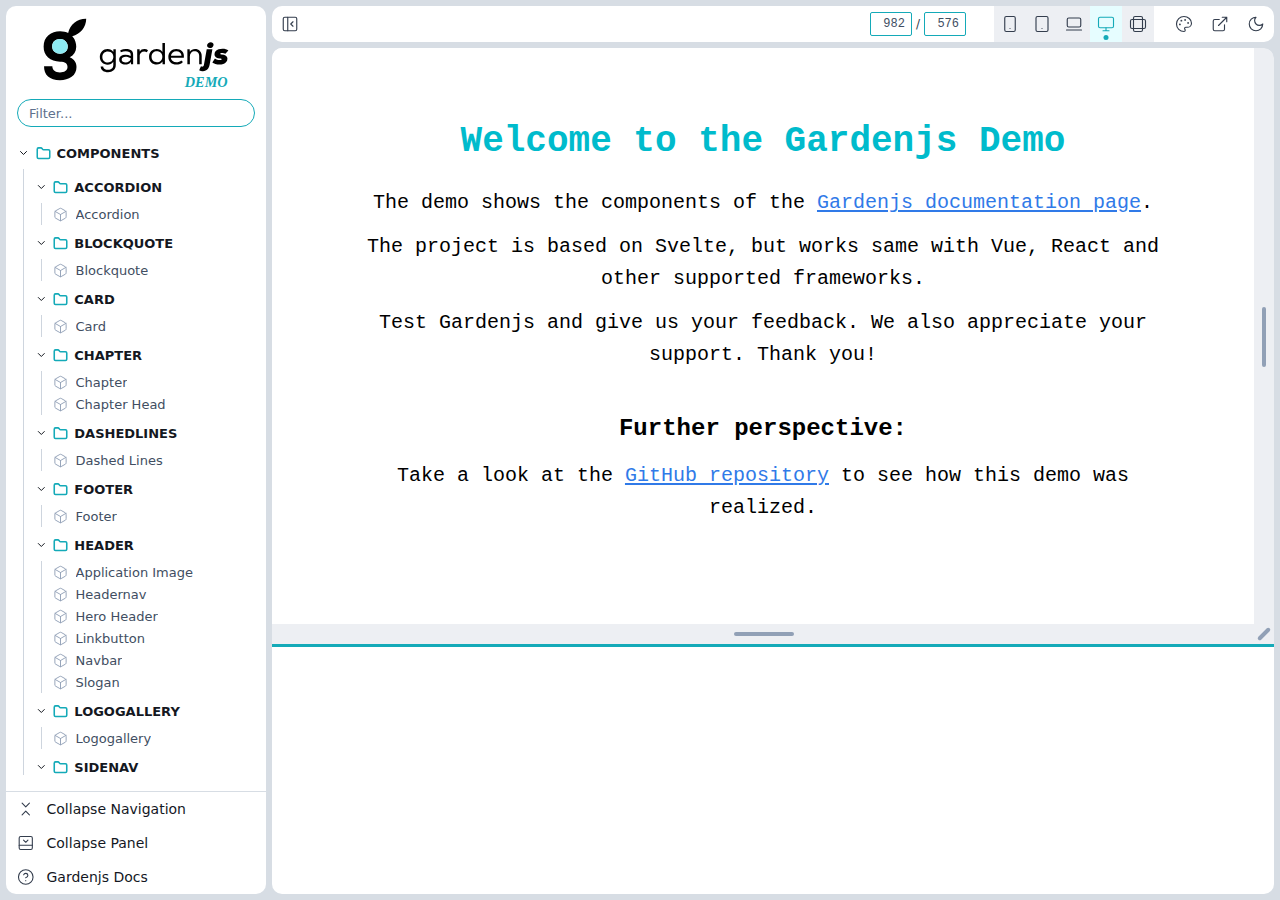
==== commit df0bc3ea: "new build" ====
--- a/index.html
+++ b/index.html
@@ -5,9 +5,10 @@
     <link rel="icon" href="/assets/favicon-CYUJ8fZA.svg" />
     <meta name="viewport" content="width=device-width, initial-scale=1.0" />
     <title>Gardenjs UI Component Explorer</title>
-    <script type="module" crossorigin src="/assets/app-Cj3qNMr1.js"></script>
-    <link rel="modulepreload" crossorigin href="/assets/garden.config-B2FuVMpY.js">
-    <link rel="stylesheet" crossorigin href="/assets/garden-P1DzAI7W.css">
+    <link rel="modulepreload" crossorigin href="/assets/index-OMTxPB5B-CXB4bVOz.js">
+    <script type="module" crossorigin src="/assets/app-CqwrPLnM.js"></script>
+    <link rel="modulepreload" crossorigin href="/assets/garden.config-CVGlobYD.js">
+    <link rel="stylesheet" crossorigin href="/assets/garden-1qPK83pt.css">
     <link rel="stylesheet" crossorigin href="/assets/app-DP8Zsu6y.css">
   </head>
 
--- a/assets/garden-1qPK83pt.css
+++ b/assets/garden-1qPK83pt.css
@@ -0,0 +1 @@
+div.svelte-sbev8e{border:2px dashed #ca0202;margin-top:2rem}
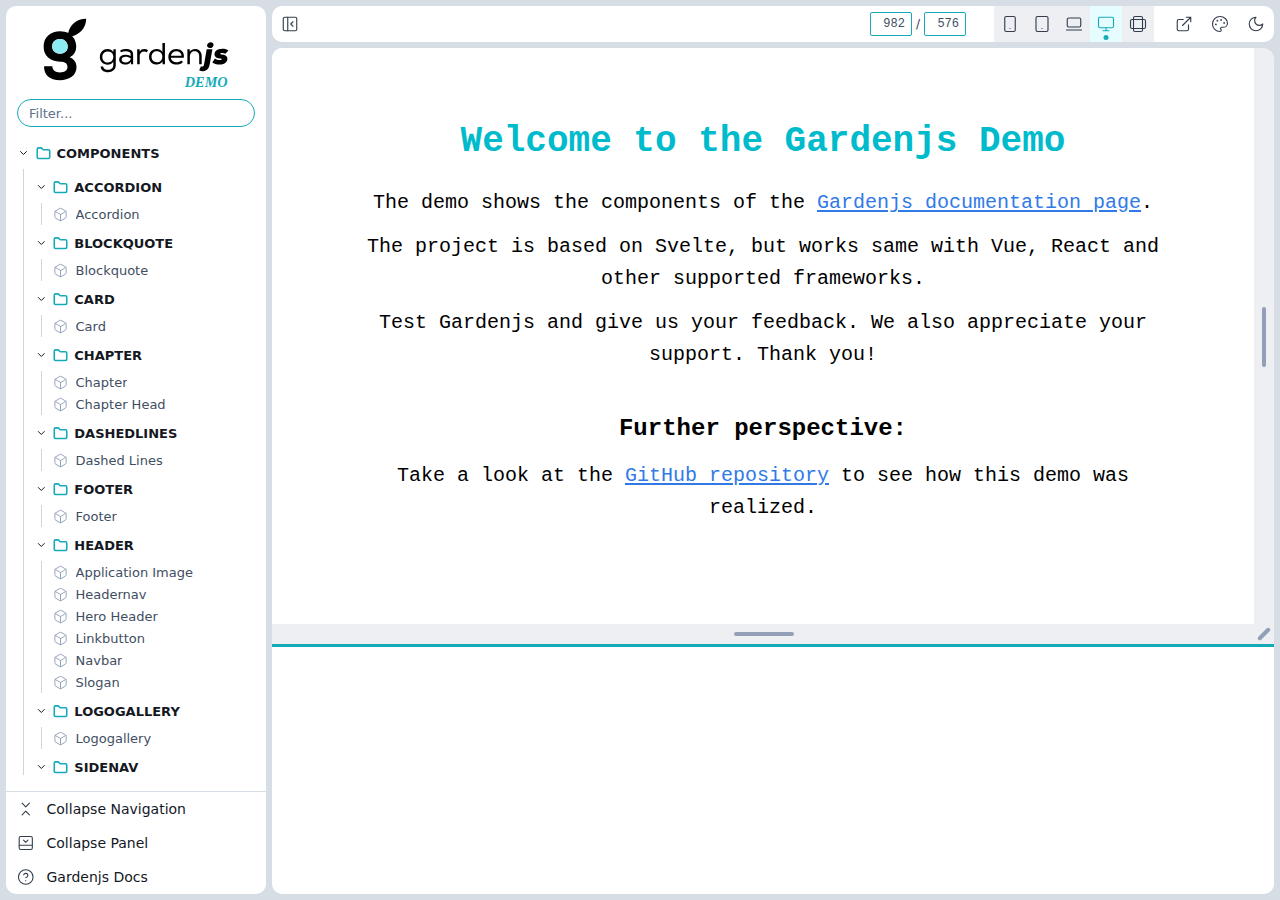
==== commit 0e9fcf94: "new build" ====
--- a/index.html
+++ b/index.html
@@ -6,10 +6,10 @@
     <meta name="viewport" content="width=device-width, initial-scale=1.0" />
     <title>Gardenjs UI Component Explorer</title>
     <link rel="modulepreload" crossorigin href="/assets/index-OMTxPB5B-CXB4bVOz.js">
-    <script type="module" crossorigin src="/assets/app-CqwrPLnM.js"></script>
-    <link rel="modulepreload" crossorigin href="/assets/garden.config-CVGlobYD.js">
+    <script type="module" crossorigin src="/assets/app-CfwaGlbd.js"></script>
+    <link rel="modulepreload" crossorigin href="/assets/garden.config-Dgswk515.js">
     <link rel="stylesheet" crossorigin href="/assets/garden-1qPK83pt.css">
-    <link rel="stylesheet" crossorigin href="/assets/app-DP8Zsu6y.css">
+    <link rel="stylesheet" crossorigin href="/assets/app-C9xFRvgZ.css">
   </head>
 
   <body>
--- a/assets/app-C9xFRvgZ.css
+++ b/assets/app-C9xFRvgZ.css
@@ -0,0 +1,19 @@
+.container.svelte-1pql0kc{display:flex;flex-direction:column;flex-wrap:nowrap;width:100%;height:100%;overflow-y:auto}.top.svelte-1pql0kc{flex-grow:0;flex-shrink:0;border-bottom:0;border-radius:.625rem .625rem 0 0;overflow:hidden}.dragbar.svelte-1pql0kc{flex-grow:0;flex-shrink:0;height:.188rem;background-color:var(--c-primary);cursor:row-resize;z-index:10}.dragging.svelte-1pql0kc,.dragbar.svelte-1pql0kc:hover{background-color:var(--c-primary);transform:scaleY(2)}.resizepane-container.svelte-mmou7f.svelte-mmou7f{display:grid;grid-template:min-content 1.25rem / min-content 1.25rem;width:100%;height:100%;overflow:auto}.dragbar.svelte-mmou7f.svelte-mmou7f{display:flex;flex-grow:0;flex-shrink:0;justify-content:center;align-items:center;height:100%;width:100%;background-color:var(--c-dragbar-bg);z-index:10}.dragbar.svelte-mmou7f.svelte-mmou7f:hover{background-color:var(--c-dragbar-bg-hover)}.vertical.svelte-mmou7f.svelte-mmou7f{width:1.25rem;border-top:1px solid var(--c-dragbar-bg);border-right:1px solid var(--c-dragbar-bg);border-radius:0 .625rem 0 0;cursor:ew-resize}.vertical.svelte-mmou7f .dragbar-icon.svelte-mmou7f{width:.25rem;height:60%;max-height:3.75rem;background-color:var(--c-dragbar-icon);border-radius:1rem}.horizontal.svelte-mmou7f.svelte-mmou7f{height:1.25rem;border-bottom:1px solid var(--c-dragbar-bg);border-left:1px solid var(--c-dragbar-bg);cursor:ns-resize}.horizontal.svelte-mmou7f .dragbar-icon.svelte-mmou7f{width:60%;max-width:3.75rem;height:.25rem;background-color:var(--c-dragbar-icon);border-radius:1rem}.corner.svelte-mmou7f.svelte-mmou7f{width:1.25rem;height:1.25rem;border-right:1px solid var(--c-dragbar-bg);border-bottom:1px solid var(--c-dragbar-bg);cursor:nwse-resize}.corner.svelte-mmou7f .dragbar-icon.svelte-mmou7f{width:1rem;height:.25rem;transform:rotate(-45deg);background-color:var(--c-dragbar-icon);border-radius:1rem}.dragbar.disabled.svelte-mmou7f.svelte-mmou7f{display:none}.resizepane-container.disabled.svelte-mmou7f.svelte-mmou7f{display:flex;justify-content:center}:root{--h-panelnav:2.375rem}.panel_container.svelte-1rdly8d.svelte-1rdly8d{position:relative;overflow:hidden;flex:1;height:100%}.panel_nav.svelte-1rdly8d.svelte-1rdly8d{position:sticky;top:0;display:flex;justify-content:space-between;align-items:center;width:100%;height:var(--h-panelnav);background-color:var(--c-basic-75);border-bottom:1px solid var(--c-bg-body);overflow-x:auto}.panel_nav.svelte-1rdly8d nav.svelte-1rdly8d{margin:0 1.25rem 0 0}.panel_nav.svelte-1rdly8d nav ul.svelte-1rdly8d{display:flex;overflow-x:auto}.panel_nav.svelte-1rdly8d nav li button.svelte-1rdly8d{position:relative;display:flex;flex-direction:column;justify-content:center;align-items:center;padding:0 1.25rem;height:calc(var(--h-panelnav) - 1px);font-size:.875rem;color:var(--c-basic-700);white-space:nowrap;text-transform:capitalize;overflow:hidden}.panel_nav.svelte-1rdly8d nav li button .dot.svelte-1rdly8d{display:block;width:.313rem;height:.313rem;background-color:transparent;border-radius:50%}.panel_nav.svelte-1rdly8d nav li button.active .dot.svelte-1rdly8d{background-color:var(--c-primary)}.panel_nav.svelte-1rdly8d nav li button.svelte-1rdly8d:hover,.panel_nav.svelte-1rdly8d nav li button.svelte-1rdly8d:focus-visible{color:var(--c-primary);font-weight:500;background-color:var(--c-basic-100)}.panel_nav.svelte-1rdly8d nav li button.svelte-1rdly8d:focus-visible{background-color:var(--c-basic-150)}.panel_nav.svelte-1rdly8d nav li button.active.svelte-1rdly8d{color:var(--c-primary);font-weight:500;background-color:var(--c-primary-bg)}.panel_toggle.svelte-1rdly8d.svelte-1rdly8d{padding:0 .75rem;height:100%;background:none}.panel_toggle.svelte-1rdly8d svg.svelte-1rdly8d{margin-top:.188rem;height:1.375rem;color:var(--c-basic-700)}.panel_toggle.svelte-1rdly8d:hover svg.svelte-1rdly8d,.panel_toggle.svelte-1rdly8d:focus-visible svg.svelte-1rdly8d{color:var(--c-primary)}.panel_toggle.svelte-1rdly8d.svelte-1rdly8d:focus-visible{background-color:var(--c-basic-150)}.panel_pane.svelte-1rdly8d.svelte-1rdly8d{position:absolute;top:var(--h-panelnav);right:0;bottom:0;left:0;padding:1.25rem;width:100%;overflow-y:auto}.stories.svelte-9ikz8y.svelte-9ikz8y{list-style:none;margin:0;padding:0}.stories.svelte-9ikz8y li button.svelte-9ikz8y{display:flex;align-items:center;justify-items:flex-start;margin:0;padding:.5rem .5rem .5rem 1.25rem;width:100%;font-size:.9rem;color:var(--c-basic-600);text-align:left}.stories.svelte-9ikz8y li button .dot.svelte-9ikz8y{display:block;margin:0 .5rem 0 0;height:.375rem;width:.375rem;background-color:transparent;border-radius:50%}.stories.svelte-9ikz8y li.active button .dot.svelte-9ikz8y{background-color:var(--c-primary)}.stories.svelte-9ikz8y li:nth-child(odd) button.svelte-9ikz8y{background-color:var(--c-basic-50)}.stories.svelte-9ikz8y li button.svelte-9ikz8y:hover,.stories.svelte-9ikz8y li button.svelte-9ikz8y:focus-visible{color:var(--c-primary);font-weight:500;background-color:var(--c-basic-150)}.stories.svelte-9ikz8y li.active button.svelte-9ikz8y{color:var(--c-primary);font-weight:500;background-color:var(--c-primary-bg)}.stories.svelte-9ikz8y li.active button.svelte-9ikz8y:focus-visible{background-color:var(--c-basic-150)}.markdown-body{--color-prettylights-syntax-comment: #6e7781;--color-prettylights-syntax-constant: #0550ae;--color-prettylights-syntax-entity: #8250df;--color-prettylights-syntax-storage-modifier-import: #24292f;--color-prettylights-syntax-entity-tag: #116329;--color-prettylights-syntax-keyword: #cf222e;--color-prettylights-syntax-string: #0a3069;--color-prettylights-syntax-variable: #953800;--color-prettylights-syntax-brackethighlighter-unmatched: #82071e;--color-prettylights-syntax-invalid-illegal-text: #f6f8fa;--color-prettylights-syntax-invalid-illegal-bg: #82071e;--color-prettylights-syntax-carriage-return-text: #f6f8fa;--color-prettylights-syntax-carriage-return-bg: #cf222e;--color-prettylights-syntax-string-regexp: #116329;--color-prettylights-syntax-markup-list: #3b2300;--color-prettylights-syntax-markup-heading: #0550ae;--color-prettylights-syntax-markup-italic: #24292f;--color-prettylights-syntax-markup-bold: #24292f;--color-prettylights-syntax-markup-deleted-text: #82071e;--color-prettylights-syntax-markup-deleted-bg: #ffebe9;--color-prettylights-syntax-markup-inserted-text: #116329;--color-prettylights-syntax-markup-inserted-bg: #dafbe1;--color-prettylights-syntax-markup-changed-text: #953800;--color-prettylights-syntax-markup-changed-bg: #ffd8b5;--color-prettylights-syntax-markup-ignored-text: #eaeef2;--color-prettylights-syntax-markup-ignored-bg: #0550ae;--color-prettylights-syntax-meta-diff-range: #8250df;--color-prettylights-syntax-brackethighlighter-angle: #57606a;--color-prettylights-syntax-sublimelinter-gutter-mark: #8c959f;--color-prettylights-syntax-constant-other-reference-link: #0a3069;--color-fg-default: #24292f;--color-fg-muted: #57606a;--color-fg-subtle: #6e7781;--color-canvas-default: #ffffff;--color-canvas-subtle: hsl(168, 8%, 94%);--color-border-default: #d0d7de;--color-border-muted: hsla(210, 18%, 87%, 1);--color-neutral-muted: var(--c-basic-150);--color-accent-fg: #0969da;--color-accent-emphasis: #0969da;--color-attention-subtle: #fff8c5;--color-danger-fg: #cf222e}.dark .markdown-body{--color-prettylights-syntax-comment: #8b949e;--color-prettylights-syntax-constant: #79c0ff;--color-prettylights-syntax-entity: #d2a8ff;--color-prettylights-syntax-storage-modifier-import: #c9d1d9;--color-prettylights-syntax-entity-tag: #7ee787;--color-prettylights-syntax-keyword: #ff7b72;--color-prettylights-syntax-string: #a5d6ff;--color-prettylights-syntax-variable: #ffa657;--color-prettylights-syntax-brackethighlighter-unmatched: #f85149;--color-prettylights-syntax-invalid-illegal-text: #f0f6fc;--color-prettylights-syntax-invalid-illegal-bg: #8e1519;--color-prettylights-syntax-carriage-return-text: #f0f6fc;--color-prettylights-syntax-carriage-return-bg: #b62324;--color-prettylights-syntax-string-regexp: #7ee787;--color-prettylights-syntax-markup-list: #f2cc60;--color-prettylights-syntax-markup-heading: #1f6feb;--color-prettylights-syntax-markup-italic: #c9d1d9;--color-prettylights-syntax-markup-bold: #c9d1d9;--color-prettylights-syntax-markup-deleted-text: #ffdcd7;--color-prettylights-syntax-markup-deleted-bg: #67060c;--color-prettylights-syntax-markup-inserted-text: #aff5b4;--color-prettylights-syntax-markup-inserted-bg: #033a16;--color-prettylights-syntax-markup-changed-text: #ffdfb6;--color-prettylights-syntax-markup-changed-bg: #5a1e02;--color-prettylights-syntax-markup-ignored-text: #c9d1d9;--color-prettylights-syntax-markup-ignored-bg: #1158c7;--color-prettylights-syntax-meta-diff-range: #d2a8ff;--color-prettylights-syntax-brackethighlighter-angle: #8b949e;--color-prettylights-syntax-sublimelinter-gutter-mark: #484f58;--color-prettylights-syntax-constant-other-reference-link: #a5d6ff;--color-fg-default: #c9d1d9;--color-fg-muted: #8b949e;--color-fg-subtle: #6e7681;--color-canvas-default: #0d1117;--color-canvas-subtle: var(--c-basic-150);--color-border-default: #30363d;--color-border-muted: #21262d;--color-neutral-muted: var(--c-basic-150);--color-accent-fg: #58a6ff;--color-accent-emphasis: #1f6feb;--color-attention-subtle: rgba(187, 128, 9, .15);--color-danger-fg: #f85149}.markdown-body{-ms-text-size-adjust:100%;-webkit-text-size-adjust:100%;margin:0;width:100%;max-width:900px;color:var(--color-fg-default);word-wrap:break-word}.markdown-body details,.markdown-body figcaption,.markdown-body figure{display:block}.markdown-body summary{display:list-item}.markdown-body [hidden]{display:none!important}.markdown-body a{background-color:transparent;color:var(--color-accent-fg);text-decoration:none}.markdown-body abbr[title]{border-bottom:none;text-decoration:underline dotted}.markdown-body b,.markdown-body strong{font-weight:var(--base-text-weight-semibold, 600)}.markdown-body dfn{font-style:italic}.markdown-body h1{margin:.67em 0;font-weight:var(--base-text-weight-semibold, 600);padding-bottom:.3em;font-size:1.75em;border-bottom:1px solid var(--color-border-muted)}.markdown-body mark{background-color:var(--color-attention-subtle);color:var(--color-fg-default)}.markdown-body small{font-size:90%}.markdown-body sub,.markdown-body sup{font-size:75%;line-height:0;position:relative;vertical-align:baseline}.markdown-body sub{bottom:-.25em}.markdown-body sup{top:-.5em}.markdown-body img{border-style:none;max-width:100%;box-sizing:content-box;background-color:var(--color-canvas-default)}.markdown-body code,.markdown-body kbd,.markdown-body pre,.markdown-body samp{font-family:monospace;font-size:1em}.markdown-body figure{margin:1em 40px}.markdown-body hr{box-sizing:content-box;overflow:hidden;background:transparent;border-bottom:1px solid var(--color-border-muted);height:.25em;padding:0;margin:24px 0;background-color:var(--color-border-default);border:0}.markdown-body input{font:inherit;margin:0;overflow:visible;font-family:inherit;font-size:inherit;line-height:inherit}.markdown-body [type=button],.markdown-body [type=reset],.markdown-body [type=submit]{-webkit-appearance:button}.markdown-body [type=checkbox],.markdown-body [type=radio]{box-sizing:border-box;padding:0}.markdown-body [type=number]::-webkit-inner-spin-button,.markdown-body [type=number]::-webkit-outer-spin-button{height:auto}.markdown-body [type=search]::-webkit-search-cancel-button,.markdown-body [type=search]::-webkit-search-decoration{-webkit-appearance:none}.markdown-body ::-webkit-input-placeholder{color:inherit;opacity:.54}.markdown-body ::-webkit-file-upload-button{-webkit-appearance:button;font:inherit}.markdown-body a:hover{text-decoration:underline}.markdown-body ::placeholder{color:var(--color-fg-subtle);opacity:1}.markdown-body hr:before{display:table;content:""}.markdown-body hr:after{display:table;clear:both;content:""}.markdown-body table{border-spacing:0;border-collapse:collapse;display:block;width:max-content;max-width:100%;overflow:auto}.markdown-body td,.markdown-body th{padding:0}.markdown-body details summary{cursor:pointer}.markdown-body details:not([open])>*:not(summary){display:none!important}.markdown-body a:focus,.markdown-body [role=button]:focus,.markdown-body input[type=radio]:focus,.markdown-body input[type=checkbox]:focus{outline:2px solid var(--color-accent-fg);outline-offset:-2px;box-shadow:none}.markdown-body a:focus:not(:focus-visible),.markdown-body [role=button]:focus:not(:focus-visible),.markdown-body input[type=radio]:focus:not(:focus-visible),.markdown-body input[type=checkbox]:focus:not(:focus-visible){outline:solid 1px transparent}.markdown-body a:focus-visible,.markdown-body [role=button]:focus-visible,.markdown-body input[type=radio]:focus-visible,.markdown-body input[type=checkbox]:focus-visible{outline:2px solid var(--color-accent-fg);outline-offset:-2px;box-shadow:none}.markdown-body a:not([class]):focus,.markdown-body a:not([class]):focus-visible,.markdown-body input[type=radio]:focus,.markdown-body input[type=radio]:focus-visible,.markdown-body input[type=checkbox]:focus,.markdown-body input[type=checkbox]:focus-visible{outline-offset:0}.markdown-body kbd{display:inline-block;padding:3px 5px;font:11px ui-monospace,SFMono-Regular,SF Mono,Menlo,Consolas,Liberation Mono,monospace;line-height:10px;color:var(--color-fg-default);vertical-align:middle;background-color:var(--color-canvas-subtle);border:solid 1px var(--color-neutral-muted);border-bottom-color:var(--color-neutral-muted);border-radius:6px;box-shadow:inset 0 -1px 0 var(--color-neutral-muted)}.markdown-body h1,.markdown-body h2,.markdown-body h3,.markdown-body h4,.markdown-body h5,.markdown-body h6{margin-top:24px;margin-bottom:16px;font-weight:var(--base-text-weight-semibold, 600);line-height:1.25}.markdown-body h2{font-weight:var(--base-text-weight-semibold, 600);padding-bottom:.3em;font-size:1.375em;border-bottom:1px solid var(--color-border-muted)}.markdown-body h3{font-weight:var(--base-text-weight-semibold, 600);font-size:1.25em}.markdown-body h4{font-weight:var(--base-text-weight-semibold, 600);font-size:1.125em}.markdown-body h5{font-weight:var(--base-text-weight-semibold, 600);font-size:.875em}.markdown-body h6{font-weight:var(--base-text-weight-semibold, 600);font-size:.85em;color:var(--color-fg-muted)}.markdown-body p{margin-top:0;margin-bottom:10px}.markdown-body blockquote{margin:0;padding:0 1em;color:var(--color-fg-muted);border-left:.25em solid var(--color-border-default)}.markdown-body ul,.markdown-body ol{margin-top:0;margin-bottom:0;padding-left:2em}.markdown-body ol ol,.markdown-body ul ol{list-style-type:lower-roman}.markdown-body ul ul ol,.markdown-body ul ol ol,.markdown-body ol ul ol,.markdown-body ol ol ol{list-style-type:lower-alpha}.markdown-body dd{margin-left:0}.markdown-body tt,.markdown-body code,.markdown-body samp{font-family:ui-monospace,SFMono-Regular,SF Mono,Menlo,Consolas,Liberation Mono,monospace;font-size:.875rem}.markdown-body pre{margin-top:0;margin-bottom:0;font-family:ui-monospace,SFMono-Regular,SF Mono,Menlo,Consolas,Liberation Mono,monospace;font-size:.875rem;word-wrap:normal}.markdown-body input::-webkit-outer-spin-button,.markdown-body input::-webkit-inner-spin-button{margin:0;-webkit-appearance:none;-moz-appearance:none;appearance:none}.markdown-body:before{display:table;content:""}.markdown-body:after{display:table;clear:both;content:""}.markdown-body>*:first-child{margin-top:0!important}.markdown-body>*:last-child{margin-bottom:0!important}.markdown-body a:not([href]){color:inherit;text-decoration:none}.markdown-body p,.markdown-body blockquote,.markdown-body ul,.markdown-body ol,.markdown-body dl,.markdown-body table,.markdown-body pre,.markdown-body details{margin-top:0;margin-bottom:16px}.markdown-body blockquote>:first-child{margin-top:0}.markdown-body blockquote>:last-child{margin-bottom:0}.markdown-body h1 tt,.markdown-body h1 code,.markdown-body h2 tt,.markdown-body h2 code,.markdown-body h3 tt,.markdown-body h3 code,.markdown-body h4 tt,.markdown-body h4 code,.markdown-body h5 tt,.markdown-body h5 code,.markdown-body h6 tt,.markdown-body h6 code{padding:0 .2em;font-size:inherit}.markdown-body summary h1,.markdown-body summary h2,.markdown-body summary h3,.markdown-body summary h4,.markdown-body summary h5,.markdown-body summary h6{display:inline-block}.markdown-body summary h1,.markdown-body summary h2{padding-bottom:0;border-bottom:0}.markdown-body ul.no-list,.markdown-body ol.no-list{padding:0;list-style-type:none}.markdown-body ol[type=a]{list-style-type:lower-alpha}.markdown-body ol[type=A]{list-style-type:upper-alpha}.markdown-body ol[type=i]{list-style-type:lower-roman}.markdown-body ol[type=I]{list-style-type:upper-roman}.markdown-body ol[type="1"]{list-style-type:decimal}.markdown-body div>ol:not([type]){list-style-type:decimal}.markdown-body ul ul,.markdown-body ul ol,.markdown-body ol ol,.markdown-body ol ul{margin-top:0;margin-bottom:0}.markdown-body li>p{margin-top:16px}.markdown-body li+li{margin-top:.25em}.markdown-body dl{padding:0}.markdown-body dl dt{padding:0;margin-top:16px;font-size:.875rem;font-style:italic;font-weight:var(--base-text-weight-semibold, 600)}.markdown-body dl dd{padding:0 16px;margin-bottom:16px}.markdown-body table th{font-weight:var(--base-text-weight-semibold, 600)}.markdown-body table th,.markdown-body table td{padding:6px 13px;border:1px solid var(--color-border-default)}.markdown-body table tr{background-color:var(--color-canvas-default);border-top:1px solid var(--color-border-muted)}.markdown-body table tr:nth-child(2n){background-color:var(--color-canvas-subtle)}.markdown-body table img{background-color:transparent}.markdown-body img[align=right]{padding-left:20px}.markdown-body img[align=left]{padding-right:20px}.markdown-body code,.markdown-body tt{padding:.2em .4em;margin:0;font-size:85%;white-space:break-spaces;background-color:var(--color-neutral-muted);border-radius:6px}.markdown-body code br,.markdown-body tt br{display:none}.markdown-body del code{text-decoration:inherit}.markdown-body samp{font-size:85%}.markdown-body pre>code{padding:0;margin:0;word-break:normal;white-space:pre;background:transparent;border:0}.markdown-body pre{padding:16px;overflow:auto;font-size:85%;line-height:1.45;background-color:var(--color-canvas-subtle);border-radius:6px}.markdown-body pre code,.markdown-body pre tt{display:inline;max-width:auto;padding:0;margin:0;overflow:visible;line-height:inherit;word-wrap:normal;background-color:transparent;border:0}.markdown-body ::-webkit-calendar-picker-indicator{filter:invert(50%)}/*!
+  Theme: GitHub
+  Description: Light theme as seen on github.com
+  Author: github.com
+  Maintainer: @Hirse
+  Updated: 2021-05-15
+
+  Outdated base version: https://github.com/primer/github-syntax-light
+  Current colors taken from GitHub's CSS
+*/.hljs{color:#24292e}.hljs-doctag,.hljs-keyword,.hljs-meta .hljs-keyword,.hljs-template-tag,.hljs-template-variable,.hljs-type,.hljs-variable.language_{color:#d73a49}.hljs-title,.hljs-title.class_,.hljs-title.class_.inherited__,.hljs-title.function_{color:#6f42c1}.hljs-attr,.hljs-attribute,.hljs-literal,.hljs-meta,.hljs-number,.hljs-operator,.hljs-variable,.hljs-selector-attr,.hljs-selector-class,.hljs-selector-id{color:#005cc5}.hljs-regexp,.hljs-string,.hljs-meta .hljs-string{color:#032f62}.hljs-built_in,.hljs-symbol{color:#e36209}.hljs-comment,.hljs-code,.hljs-formula{color:#6a737d}.hljs-name,.hljs-quote,.hljs-selector-tag,.hljs-selector-pseudo{color:#22863a}.hljs-subst{color:#24292e}.hljs-section{color:#005cc5;font-weight:700}.hljs-bullet{color:#735c0f}.hljs-emphasis{color:#24292e;font-style:italic}.hljs-strong{color:#24292e;font-weight:700}.hljs-addition{color:#22863a;background-color:#f0fff4}.hljs-deletion{color:#b31d28;background-color:#ffeef0}/*!
+  Theme: GitHub Dark
+  Description: Dark theme as seen on github.com
+  Author: github.com
+  Maintainer: @Hirse
+  Updated: 2021-05-15
+
+  Outdated base version: https://github.com/primer/github-syntax-dark
+  Current colors taken from GitHub's CSS
+*/[data-theme=dark] .hljs{color:#c9d1d9}[data-theme=dark] .hljs-doctag,[data-theme=dark] .hljs-keyword,[data-theme=dark] .hljs-meta .hljs-keyword,[data-theme=dark] .hljs-template-tag,[data-theme=dark] .hljs-template-variable,[data-theme=dark] .hljs-type,[data-theme=dark] .hljs-variable.language_{color:#ff7b72}[data-theme=dark] .hljs-title,[data-theme=dark] .hljs-title.class_,[data-theme=dark] .hljs-title.class_.inherited__,[data-theme=dark] .hljs-title.function_{color:#d2a8ff}[data-theme=dark] .hljs-attr,[data-theme=dark] .hljs-attribute,[data-theme=dark] .hljs-literal,[data-theme=dark] .hljs-meta,[data-theme=dark] .hljs-number,[data-theme=dark] .hljs-operator,[data-theme=dark] .hljs-variable,[data-theme=dark] .hljs-selector-attr,[data-theme=dark] .hljs-selector-class,[data-theme=dark] .hljs-selector-id{color:#79c0ff}[data-theme=dark] .hljs-regexp,[data-theme=dark] .hljs-string,[data-theme=dark] .hljs-meta .hljs-string{color:#a5d6ff}[data-theme=dark] .hljs-built_in,[data-theme=dark] .hljs-symbol{color:#ffa657}[data-theme=dark] .hljs-comment,[data-theme=dark] .hljs-code,[data-theme=dark] .hljs-formula{color:#8b949e}[data-theme=dark] .hljs-name,[data-theme=dark] .hljs-quote,[data-theme=dark] .hljs-selector-tag,[data-theme=dark] .hljs-selector-pseudo{color:#7ee787}[data-theme=dark] .hljs-subst{color:#c9d1d9}[data-theme=dark] .hljs-section{color:#1f6feb;font-weight:700}[data-theme=dark] .hljs-bullet{color:#f2cc60}[data-theme=dark] .hljs-emphasis{color:#c9d1d9;font-style:italic}[data-theme=dark] .hljs-strong{color:#c9d1d9;font-weight:700}[data-theme=dark] .hljs-addition{color:#aff5b4;background-color:#033a16}[data-theme=dark] .hljs-deletion{color:#ffdcd7;background-color:#67060c}.stage_iframe.svelte-17n05ij{display:block;align-self:center;margin:auto;height:100%;width:100%;background-color:var(--c-basic-0)}.panel.svelte-17n05ij{display:flex;flex-direction:column;flex-wrap:nowrap;position:relative;margin-bottom:.375rem;height:100%;width:100%;background-color:var(--c-basic-0);border-top:0;border-radius:0 0 .625rem .625rem;overflow-y:auto}.component_link.svelte-1cnyrt6.svelte-1cnyrt6{display:flex;margin:0;padding:.188rem 0;width:100%;height:1.375rem;text-transform:initial;font-size:.813rem;color:var(--c-basic-600);line-height:1.2;font-weight:400}.component_link.svelte-1cnyrt6.svelte-1cnyrt6:hover,.component_link.svelte-1cnyrt6.svelte-1cnyrt6:focus-visible{color:var(--c-primary);font-weight:500;background-color:var(--c-basic-100)}.component_link-container.svelte-1cnyrt6.svelte-1cnyrt6{display:flex;align-items:center}.component_link.svelte-1cnyrt6 .component_dot.svelte-1cnyrt6{margin:0 .5rem 0 -.219rem;height:.375rem;width:.375rem!important;background-color:transparent;border-radius:50%}.component_link.selected.svelte-1cnyrt6 .component_dot.svelte-1cnyrt6{background-color:var(--c-primary)}.component_link.selected.svelte-1cnyrt6.svelte-1cnyrt6{margin-left:-1px;color:var(--c-primary);font-weight:600;background-color:var(--c-primary-bg);border-left:1px solid var(--c-primary)}.component_icon.svelte-1cnyrt6.svelte-1cnyrt6{display:flex;align-items:center;margin:0 .5rem 0 0;color:var(--c-basic-400)}.component_label.svelte-1cnyrt6.svelte-1cnyrt6{margin-right:.5rem;overflow:hidden;white-space:nowrap}.bookmarks.svelte-qxg2ml.svelte-qxg2ml{display:none}@media (min-height: 500px) and (min-width: 500px){.bookmarks.svelte-qxg2ml.svelte-qxg2ml{display:block}}.bookmarks_title.svelte-qxg2ml.svelte-qxg2ml{display:flex;justify-content:flex-start;align-items:center;width:100%;margin:0;padding:.5rem .688rem .375rem}.bookmarks_title-icon.svelte-qxg2ml.svelte-qxg2ml{display:flex;align-items:center;margin-right:.375rem;color:var(--c-primary)}.bookmarks_title-label.svelte-qxg2ml.svelte-qxg2ml{display:flex;width:100%;font-size:.813rem;color:var(--c-basic-900);font-weight:600;text-transform:uppercase;overflow:hidden;white-space:nowrap}.border-btm.svelte-qxg2ml.svelte-qxg2ml{margin:1rem 0 .5rem;height:1px;border-bottom:1px solid var(--c-bg-body)}.components.svelte-qxg2ml.svelte-qxg2ml{margin-left:1.063rem;width:100%;border-left:1px solid var(--c-basic-250)}.component.svelte-qxg2ml.svelte-qxg2ml{display:flex;height:1.375rem;width:100%;z-index:1}.close.svelte-qxg2ml.svelte-qxg2ml{position:absolute;display:flex;justify-content:flex-end;align-items:center;right:0;width:1.75rem;height:1.375rem;z-index:9;background-color:var(--c-sidebar-bg)}.component:has(.component_link:hover) .close,.component:has(.component_link:focus-visible) .close{background-color:var(--c-basic-100)}.component:has(.close:hover) .component_link.selected,.component:has(.component_link.selected) .close{background-color:var(--c-primary-bg)!important}.component:has(.close:hover) .component_link,.close.svelte-qxg2ml.svelte-qxg2ml:hover{background-color:var(--c-basic-100)}.close-icon.svelte-qxg2ml.svelte-qxg2ml{display:block;color:var(--c-basic-600)}.close.svelte-qxg2ml:hover .close-icon.svelte-qxg2ml,.close.svelte-qxg2ml:focus-visible .close-icon.svelte-qxg2ml{color:var(--c-primary);stroke-width:4}.components.svelte-1nn9bvq.svelte-1nn9bvq{margin-left:1.063rem;border-left:1px solid var(--c-basic-250)}.component.svelte-1nn9bvq.svelte-1nn9bvq{height:1.375rem}.level-1.svelte-1nn9bvq.svelte-1nn9bvq{width:100%;margin:0;padding:0;border:none}.folder.svelte-1nn9bvq.svelte-1nn9bvq{display:block;margin:0}.folder_btn.svelte-1nn9bvq.svelte-1nn9bvq{display:flex;justify-content:flex-start;align-items:center;width:100%;margin:0;padding:.5rem .688rem .375rem}.folder_label.svelte-1nn9bvq.svelte-1nn9bvq{display:flex;width:100%;font-size:.813rem;color:var(--c-basic-900);font-weight:600;text-transform:uppercase;overflow:hidden;white-space:nowrap}.folder_btn.svelte-1nn9bvq.svelte-1nn9bvq:hover{background-color:var(--c-basic-100)}.folder_btn.svelte-1nn9bvq:hover .folder_label.svelte-1nn9bvq{color:var(--c-primary)}.folder_btn.svelte-1nn9bvq.svelte-1nn9bvq:focus-visible{color:var(--c-primary);outline:none;background-color:var(--c-basic-100)}.folder_arrow.svelte-1nn9bvq.svelte-1nn9bvq{display:flex;align-items:center;width:.938rem;height:1.25rem;transition:.2s;margin-right:.375rem;color:var(--c-basic-900)}.folder_arrow.unfolded_icon.svelte-1nn9bvq.svelte-1nn9bvq{transform:rotate(180deg);transition:.2s}.folder_icon.svelte-1nn9bvq.svelte-1nn9bvq{display:flex;align-items:center;margin-right:.375rem;color:var(--c-primary)}.btn_level-3.svelte-1nn9bvq .folder_label.svelte-1nn9bvq{font-size:.813rem}.filter_list.svelte-1nn9bvq .highlight{padding:0 .125rem;color:var(--c-primary);font-weight:700}.sidebar_container.svelte-fa7wkd.svelte-fa7wkd{--w-sidebar:260px;display:flex;flex-direction:column;position:relative;margin:.375rem 0;width:0;max-width:var(--w-sidebar);height:calc(100vh - .75rem);background-color:var(--c-sidebar-bg);border-radius:.625rem;transition:width .1s;overflow:hidden}.show-sidebar.svelte-fa7wkd.svelte-fa7wkd{margin:.375rem .375rem .375rem 0;width:var(--w-sidebar);box-sizing:border-box}.project-identifier.svelte-fa7wkd.svelte-fa7wkd{position:relative;display:flex;flex-shrink:0;flex-direction:row;justify-content:center;align-items:center;padding:.25rem .688rem;margin:0 0 .125rem;width:var(--w-sidebar);height:2.25rem;background-color:var(--c-sidebar);inline-size:var(--w-sidebar);overflow:hidden;white-space:nowrap;font-size:1.25rem;color:var(--c-primary);text-decoration:none;font-weight:900;line-height:1}.project-identifier.has-logo.svelte-fa7wkd.svelte-fa7wkd{height:auto}.project-identifier.svelte-fa7wkd.svelte-fa7wkd:focus-visible{color:var(--c-basic-500)}.project-identifier.svelte-fa7wkd span.svelte-fa7wkd{overflow:hidden}.filter.svelte-fa7wkd.svelte-fa7wkd{display:flex;flex-shrink:0;margin:0 0 .25rem;padding:.25rem .688rem;height:2.25rem}.filter_input.svelte-fa7wkd.svelte-fa7wkd{padding:.125rem .125rem .125rem .688rem;width:100%;height:100%;color:var(--c-basic-900);background-color:var(--c-basic-0);border:1px solid var(--c-primary);border-radius:1.75rem}input.filter_input[type=search].svelte-fa7wkd.svelte-fa7wkd{font-size:.813rem}input[type=search].svelte-fa7wkd.svelte-fa7wkd::-webkit-search-cancel-button{-webkit-appearance:none}.filter_input.svelte-fa7wkd.svelte-fa7wkd::placeholder{font-size:.813rem;color:var(--c-basic-500)}.filter_input.svelte-fa7wkd.svelte-fa7wkd:focus-visible{background-color:var(--c-basic-100);border:1px solid var(--c-basic-500)}.filter_zero-results.svelte-fa7wkd.svelte-fa7wkd{width:var(--w-sidebar);padding:.5rem .688rem .375rem;text-transform:initial;font-size:.813rem;color:var(--c-basic-600);font-weight:400;white-space:nowrap;overflow:hidden;text-overflow:ellipsis}.components-nav.svelte-fa7wkd.svelte-fa7wkd{display:flex;flex-shrink:1;overflow:hidden;visibility:visible;width:var(--w-sidebar);overflow-y:auto;margin:0 0 1rem}.controls.svelte-fa7wkd.svelte-fa7wkd{display:none}@media (min-height: 35rem){.controls.svelte-fa7wkd.svelte-fa7wkd{display:block;flex-shrink:0;width:var(--w-sidebar);height:103px;bottom:.375rem;padding:0;background-color:var(--c-sidebar);border-top:1px solid var(--c-bg-body);border-bottom-right-radius:.5rem;border-bottom-left-radius:.5rem;overflow:hidden}}.controls_btn.svelte-fa7wkd.svelte-fa7wkd{display:flex;justify-content:flex-start;align-items:center;width:100%;height:2.125rem;margin:0;padding:0 .688rem;text-align:left}.controls_btn.svelte-fa7wkd.svelte-fa7wkd:hover,.controls_btn.svelte-fa7wkd.svelte-fa7wkd:focus-visible{background-color:var(--c-basic-100)}.controls_btn-icon.svelte-fa7wkd.svelte-fa7wkd{margin:0;color:var(--c-basic-700)}.controls_btn-label.svelte-fa7wkd.svelte-fa7wkd{position:relative;align-self:center;margin-left:.75rem;width:100%;color:var(--c-basic-900);font-size:.875rem;font-weight:400}.controls_btn.svelte-fa7wkd:hover .controls_btn-label.svelte-fa7wkd,.controls_btn.svelte-fa7wkd:focus-visible .controls_btn-label.svelte-fa7wkd,.controls_btn.svelte-fa7wkd:hover .controls_btn-icon.svelte-fa7wkd,.controls_btn.svelte-fa7wkd:focus-visible .controls_btn-icon.svelte-fa7wkd{color:var(--c-primary)}.topbar.svelte-1eigker.svelte-1eigker.svelte-1eigker{--h-topbar:2.25rem;margin:.375rem 0;width:100%;height:var(--h-topbar);background-color:var(--c-topbar-bg);border-radius:.625rem}.topbar_container.svelte-1eigker.svelte-1eigker.svelte-1eigker{display:flex;justify-content:space-between;width:100%;height:100%;padding:0;z-index:999999}.topbar_nav.svelte-1eigker.svelte-1eigker.svelte-1eigker{display:flex;align-items:center}.topbar_btn.svelte-1eigker.svelte-1eigker.svelte-1eigker{display:flex;align-items:center;padding:0 .375rem;height:var(--h-topbar);background:none}.topbar_btn.svelte-1eigker.svelte-1eigker.svelte-1eigker:hover,.topbar_btn.svelte-1eigker.svelte-1eigker.svelte-1eigker:focus-visible{background-color:var(--c-basic-100)}.topbar_btn.svelte-1eigker svg.svelte-1eigker.svelte-1eigker{height:1.125rem;color:var(--c-basic-700)}.topbar_btn.svelte-1eigker:hover svg.svelte-1eigker.svelte-1eigker,.topbar_btn.svelte-1eigker:focus-visible svg.svelte-1eigker.svelte-1eigker{color:var(--c-primary)}.is-first-btn.svelte-1eigker.svelte-1eigker.svelte-1eigker{border-radius:.5rem 0 0 .5rem}.is-last-btn.svelte-1eigker.svelte-1eigker.svelte-1eigker{border-radius:0 .5rem .5rem 0}@media (max-height: 499px){.bookmark_btn.svelte-1eigker.svelte-1eigker.svelte-1eigker{display:none}}@media (max-width: 499px){.bookmark_btn.svelte-1eigker.svelte-1eigker.svelte-1eigker,.openexternal_btn.svelte-1eigker.svelte-1eigker.svelte-1eigker{display:none}}.stagesize-value.svelte-1eigker.svelte-1eigker.svelte-1eigker{display:none}@media (min-width: 640px){.stagesize-value.svelte-1eigker.svelte-1eigker.svelte-1eigker{display:inline-flex;align-items:center;padding:0 1rem;font-size:.75rem}.stagesize-input.svelte-1eigker.svelte-1eigker.svelte-1eigker{padding:.25rem .375rem;width:42px;font-size:.75rem;font-family:ui-monospace,Menlo,Monaco,Cascadia Mono,Segoe UI Mono,Roboto Mono,Oxygen Mono,"Ubuntu Monospace",Source Code Pro,Fira Mono,Droid Sans Mono,Courier New,"monospace";color:var(--c-basic-600);text-align:right;background-color:transparent;border:1px solid var(--c-primary);border-radius:.125rem}.stagesize-input.svelte-1eigker.svelte-1eigker.svelte-1eigker:disabled{border-color:transparent}.stagesize-value-multi_sign.svelte-1eigker.svelte-1eigker.svelte-1eigker{margin:0 .25rem;color:var(--c-basic-700)}}.stagesize-nav.svelte-1eigker.svelte-1eigker.svelte-1eigker{display:none}@media (min-width: 1280px){.stagesize-nav.svelte-1eigker.svelte-1eigker.svelte-1eigker{position:relative;display:inline-flex;margin:0 .75rem;background-color:var(--c-basic-100)}.stagesize-nav.svelte-1eigker button.svelte-1eigker.svelte-1eigker{position:relative;display:flex;justify-content:center;flex-direction:column;align-self:center;height:var(--h-topbar);margin:0;padding:0 .25rem;background:none;overflow:hidden}.stagesize-nav.svelte-1eigker button.svelte-1eigker.svelte-1eigker:hover,.stagesize-nav.svelte-1eigker button.svelte-1eigker.svelte-1eigker:focus-visible{background-color:var(--c-basic-150)}.stagesize-nav.svelte-1eigker button.svelte-1eigker svg.svelte-1eigker{height:1.125rem;color:var(--c-basic-700);transition:.2s}.stagesize-nav.svelte-1eigker button.svelte-1eigker:hover svg.svelte-1eigker,.stagesize-nav.svelte-1eigker button.svelte-1eigker:focus-visible svg.svelte-1eigker,.stagesize-nav.svelte-1eigker button.active svg.svelte-1eigker.svelte-1eigker{color:var(--c-primary)}.stagesize-nav.svelte-1eigker button svg.landscape.svelte-1eigker.svelte-1eigker{transform:rotate(90deg);transition:.2s}.stagesize-nav.svelte-1eigker button .dot.svelte-1eigker.svelte-1eigker{display:block;position:absolute;left:50%;bottom:.125rem;transform:translate(-50%);height:.313rem;width:.313rem;background-color:transparent;border-radius:50%}.stagesize-nav.svelte-1eigker button.active.svelte-1eigker.svelte-1eigker{background-color:var(--c-primary-bg)}.stagesize-nav.svelte-1eigker button.active .dot.svelte-1eigker.svelte-1eigker{background-color:var(--c-primary)}}.dropdown.svelte-1eigker.svelte-1eigker.svelte-1eigker{position:relative;display:inline-block;z-index:99}.dropdown_items.svelte-1eigker.svelte-1eigker.svelte-1eigker{visibility:hidden;position:absolute;right:0;padding:.375rem 0 0;z-index:9}.dropdown_items.svelte-1eigker ul.svelte-1eigker.svelte-1eigker{margin:0;padding:0;background-color:var(--c-basic-50);filter:drop-shadow(0px 5px 5px rgba(0,0,0,.05)) drop-shadow(0 1px 3px rgba(0,0,0,.1));border-radius:.5rem;overflow:hidden}.dropdown_items.svelte-1eigker ul li.svelte-1eigker.svelte-1eigker{display:block;list-style:none;margin:0;padding:0}.dropdown_items.svelte-1eigker ul li button.svelte-1eigker.svelte-1eigker{display:flex;align-items:center;justify-items:flex-start;width:100%;min-width:5rem;padding:.5rem;font-size:.75rem;color:var(--c-basic-900);text-transform:capitalize;white-space:nowrap}.dropdown_items.svelte-1eigker ul li button .dropdown_item-dot.svelte-1eigker.svelte-1eigker{display:block;margin:0 .5rem 0 0;height:.313rem;width:.313rem;background-color:transparent;border-radius:50%}.dropdown_items.svelte-1eigker ul li button.active .dropdown_item-dot.svelte-1eigker.svelte-1eigker,.dropdown_items.svelte-1eigker ul li button.active:hover .dropdown_item-dot.svelte-1eigker.svelte-1eigker{background-color:var(--c-primary)}.dropdown_items.svelte-1eigker ul li button.svelte-1eigker.svelte-1eigker:hover,.dropdown_items.svelte-1eigker ul li button.svelte-1eigker.svelte-1eigker:focus-visible{color:var(--c-primary);font-weight:500;background-color:var(--c-basic-100)}.dropdown_items.svelte-1eigker ul li button.active.svelte-1eigker.svelte-1eigker{color:var(--c-primary);font-weight:500;background-color:var(--c-primary-bg);border-color:var(--c-primary)}.dropdown.svelte-1eigker:hover>.dropdown_items.svelte-1eigker.svelte-1eigker,.dropdown.svelte-1eigker:focus-visible>.dropdown_items.svelte-1eigker.svelte-1eigker{display:block;visibility:visible}.sidebar.svelte-yh1ir7.svelte-yh1ir7{flex-grow:0;flex-shrink:0}.garden.svelte-yh1ir7.svelte-yh1ir7{display:flex;flex-direction:row;flex-wrap:nowrap;flex-grow:1;margin:0;padding:0 .375rem;width:100vw;height:100vh;overflow:hidden;background-color:var(--c-bg-body)}.main.svelte-yh1ir7.svelte-yh1ir7{display:flex;flex-direction:column;width:100%;height:100vh;overflow-y:auto}.message.svelte-yh1ir7.svelte-yh1ir7{display:inline-block;margin:1rem;padding:1rem;background-color:#fff;border-radius:.625rem}.click-completed.svelte-yh1ir7.svelte-yh1ir7{margin:0 0 .75rem;font-size:120%;font-weight:500}.instruction.svelte-yh1ir7 button.svelte-yh1ir7{padding:.125rem .75rem;background:var(--c-basic-150);border-radius:.375rem;font-size:90%;color:var(--c-basic-900);font-weight:600;text-transform:uppercase}input[type=number]::-webkit-inner-spin-button,input[type=number]::-webkit-outer-spin-button{-webkit-appearance:none;margin:0}input[type=number]{-moz-appearance:textfield;-webkit-appearance:textfield;appearance:textfield;margin:0}*,:before,:after{box-sizing:border-box;border:0 solid #fff}*:focus,*:focus:not(:focus-visible){outline:none}html{-webkit-text-size-adjust:100%;scroll-behavior:smooth;background-color:var(--c-bg-body)}body{margin:0;min-height:100vh;text-rendering:optimizeSpeed;line-height:1}blockquote,dl,dd,h1,h2,h3,h4,h5,h6,hr,figure,p,pre{margin:0}a{text-decoration-skip-ink:auto}img,picture,embed,object,video{max-width:100%;width:auto;height:auto}img,video,canvas,audio,iframe,embed,object{display:block;border:none}input,button,textarea,select{font:inherit}@media (prefers-reduced-motion: reduce){*,*:before,*:after{animation-duration:.01ms!important;animation-iteration-count:1!important;transition-duration:.01ms!important;scroll-behavior:auto!important}}:root{--c-primary: hsl(185, 80%, 40%);--c-primary-bg: hsl(185, 100%, 95%);--c-basic-0: hsl(216, 20%, 100%);--c-basic-50: hsl(216, 20%, 98%);--c-basic-75: hsl(216, 20%, 96%);--c-basic-100: hsl(216, 20%, 94%);--c-basic-150: hsl(216, 20%, 90%);--c-basic-200: hsl(216, 20%, 87%);--c-basic-250: hsl(216, 20%, 84%);--c-basic-300: hsl(216, 20%, 81%);--c-basic-400: hsl(216, 20%, 64%);--c-basic-500: hsl(216, 20%, 46%);--c-basic-600: hsl(216, 20%, 32%);--c-basic-700: hsl(216, 20%, 25%);--c-basic-800: hsl(216, 20%, 15%);--c-basic-900: hsl(216, 20%, 10%);--c-bg-body: var(--c-basic-200);--c-topbar-bg: var(--c-basic-0);--c-sidebar-bg: var(--c-basic-0);--c-dragbar-bg: var(--c-basic-100);--c-dragbar-bg-hover: var(--c-basic-200);--c-dragbar-icon: var(--c-basic-400)}[data-theme=dark]{--c-primary: hsl(185, 80%, 70%);--c-primary-bg: hsl(185, 80%, 17%);--c-basic-0: hsl(216, 30%, 5%);--c-basic-50: hsl(216, 30%, 10%);--c-basic-75: hsl(216, 30%, 14%);--c-basic-100: hsl(216, 30%, 18%);--c-basic-150: hsl(216, 30%, 22%);--c-basic-200: hsl(216, 30%, 25%);--c-basic-250: hsl(216, 30%, 30%);--c-basic-300: hsl(216, 30%, 33%);--c-basic-400: hsl(216, 30%, 46%);--c-basic-500: hsl(216, 30%, 64%);--c-basic-600: hsl(216, 30%, 83%);--c-basic-700: hsl(216, 30%, 90%);--c-basic-800: hsl(216, 30%, 96%);--c-basic-900: hsl(216, 30%, 98%);--c-bg-body: var(--c-basic-150);--c-topbar-bg: var(--c-basic-0);--c-sidebar-bg: var(--c-basic-0);--c-dragbar-bg: var(--c-basic-250);--c-dragbar-bg-hover: var(--c-basic-150);--c-dragbar-icon: var(--c-basic-500)}body{font-family:system-ui,-apple-system,Segoe UI,Roboto,Helvetica,Arial,sans-serif,"Apple Color Emoji","Segoe UI Emoji";text-shadow:1px 1px 1px rgba(0,0,0,.004);-webkit-font-smoothing:antialiased;-moz-font-smoothing:antialiased}h1,h2,h3,h4,h5,h6{margin:0;color:var(--c-basic-600);line-height:1.2}p{margin:.5rem 0;font-size:.875rem;color:var(--c-basic-600);line-height:1.5}li{font-size:.875rem;line-height:1.5}a,a:visited{font-size:.875rem;line-height:1.5;text-decoration:underline;text-decoration-skip-ink:auto}nav ol,nav ul{margin:0;padding:0;list-style:none}nav li{display:block;margin:0;padding:0}nav a{display:block;margin:0;padding:0;text-decoration:none}button{cursor:pointer;background-color:transparent;border:none}
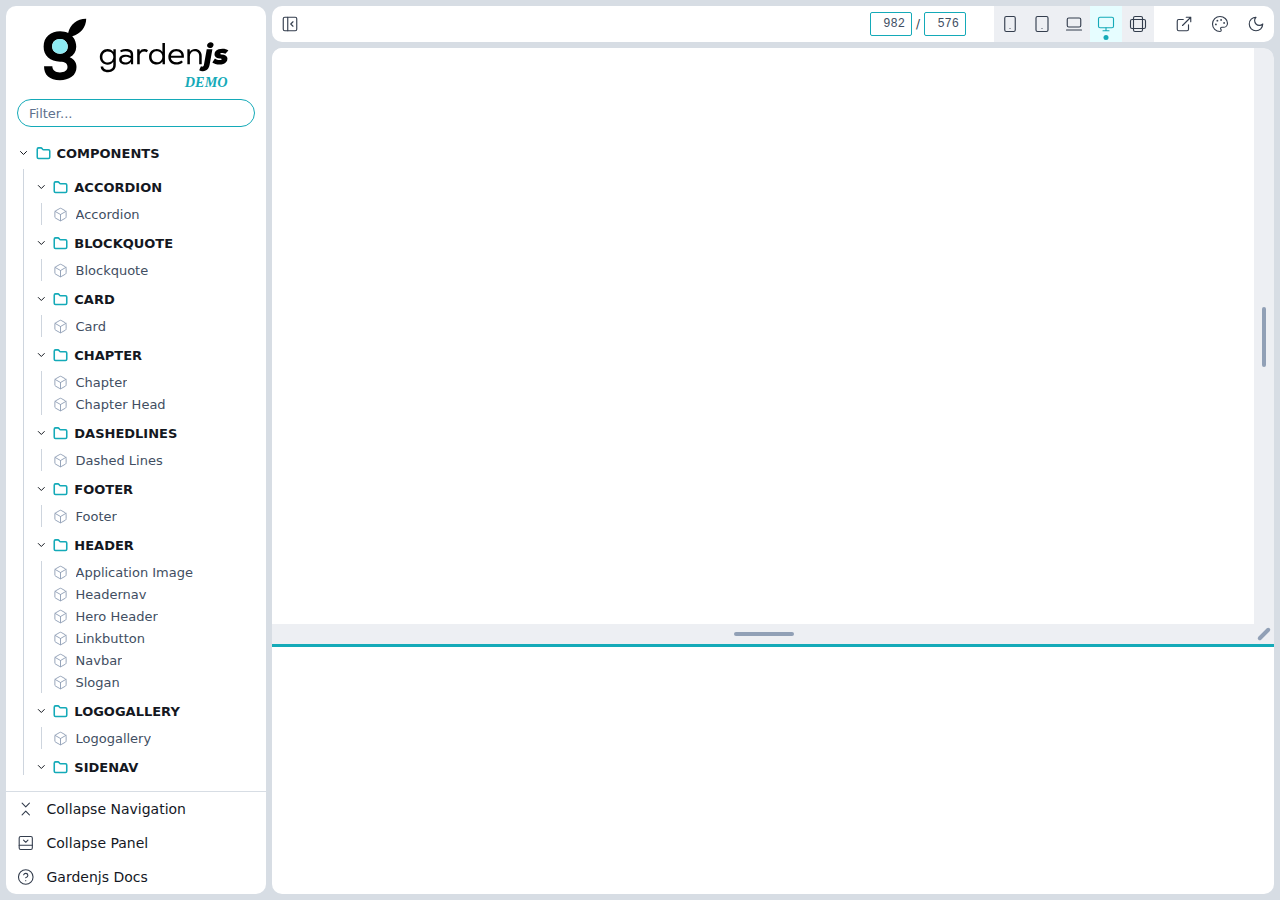
==== commit 2968e8ee: "new build" ====
--- a/index.html
+++ b/index.html
@@ -5,11 +5,10 @@
     <link rel="icon" href="/assets/favicon-CYUJ8fZA.svg" />
     <meta name="viewport" content="width=device-width, initial-scale=1.0" />
     <title>Gardenjs UI Component Explorer</title>
-    <link rel="modulepreload" crossorigin href="/assets/index-OMTxPB5B-CXB4bVOz.js">
-    <script type="module" crossorigin src="/assets/app-CfwaGlbd.js"></script>
-    <link rel="modulepreload" crossorigin href="/assets/garden.config-Dgswk515.js">
-    <link rel="stylesheet" crossorigin href="/assets/garden-1qPK83pt.css">
-    <link rel="stylesheet" crossorigin href="/assets/app-C9xFRvgZ.css">
+    <script type="module" crossorigin src="/assets/app-DNXN-2x3.js"></script>
+    <link rel="modulepreload" crossorigin href="/assets/garden.config-B2FuVMpY.js">
+    <link rel="stylesheet" crossorigin href="/assets/garden-P1DzAI7W.css">
+    <link rel="stylesheet" crossorigin href="/assets/app-DzoUT-mY.css">
   </head>
 
   <body>
--- a/assets/garden-P1DzAI7W.css
+++ b/assets/garden-P1DzAI7W.css
@@ -0,0 +1 @@
+.full.svelte-16w9tv2{padding:.5rem .5rem 0}div.svelte-sbev8e{border:2px dashed #ca0202;margin-top:2rem}
--- a/assets/app-DzoUT-mY.css
+++ b/assets/app-DzoUT-mY.css
@@ -0,0 +1,19 @@
+.container.svelte-1pql0kc{display:flex;flex-direction:column;flex-wrap:nowrap;width:100%;height:100%;overflow-y:auto}.top.svelte-1pql0kc{flex-grow:0;flex-shrink:0;border-bottom:0;border-radius:.625rem .625rem 0 0;overflow:hidden}.dragbar.svelte-1pql0kc{flex-grow:0;flex-shrink:0;height:.188rem;background-color:var(--c-primary);cursor:row-resize;z-index:10}.dragging.svelte-1pql0kc,.dragbar.svelte-1pql0kc:hover{background-color:var(--c-primary);transform:scaleY(2)}.resizepane-container.svelte-mmou7f.svelte-mmou7f{display:grid;grid-template:min-content 1.25rem / min-content 1.25rem;width:100%;height:100%;overflow:auto}.dragbar.svelte-mmou7f.svelte-mmou7f{display:flex;flex-grow:0;flex-shrink:0;justify-content:center;align-items:center;height:100%;width:100%;background-color:var(--c-dragbar-bg);z-index:10}.dragbar.svelte-mmou7f.svelte-mmou7f:hover{background-color:var(--c-dragbar-bg-hover)}.vertical.svelte-mmou7f.svelte-mmou7f{width:1.25rem;border-top:1px solid var(--c-dragbar-bg);border-right:1px solid var(--c-dragbar-bg);border-radius:0 .625rem 0 0;cursor:ew-resize}.vertical.svelte-mmou7f .dragbar-icon.svelte-mmou7f{width:.25rem;height:60%;max-height:3.75rem;background-color:var(--c-dragbar-icon);border-radius:1rem}.horizontal.svelte-mmou7f.svelte-mmou7f{height:1.25rem;border-bottom:1px solid var(--c-dragbar-bg);border-left:1px solid var(--c-dragbar-bg);cursor:ns-resize}.horizontal.svelte-mmou7f .dragbar-icon.svelte-mmou7f{width:60%;max-width:3.75rem;height:.25rem;background-color:var(--c-dragbar-icon);border-radius:1rem}.corner.svelte-mmou7f.svelte-mmou7f{width:1.25rem;height:1.25rem;border-right:1px solid var(--c-dragbar-bg);border-bottom:1px solid var(--c-dragbar-bg);cursor:nwse-resize}.corner.svelte-mmou7f .dragbar-icon.svelte-mmou7f{width:1rem;height:.25rem;transform:rotate(-45deg);background-color:var(--c-dragbar-icon);border-radius:1rem}.dragbar.disabled.svelte-mmou7f.svelte-mmou7f{display:none}.resizepane-container.disabled.svelte-mmou7f.svelte-mmou7f{display:flex;justify-content:center}:root{--h-panelnav:2.375rem}.panel_container.svelte-1rdly8d.svelte-1rdly8d{position:relative;overflow:hidden;flex:1;height:100%}.panel_nav.svelte-1rdly8d.svelte-1rdly8d{position:sticky;top:0;display:flex;justify-content:space-between;align-items:center;width:100%;height:var(--h-panelnav);background-color:var(--c-basic-75);border-bottom:1px solid var(--c-bg-body);overflow-x:auto}.panel_nav.svelte-1rdly8d nav.svelte-1rdly8d{margin:0 1.25rem 0 0}.panel_nav.svelte-1rdly8d nav ul.svelte-1rdly8d{display:flex;overflow-x:auto}.panel_nav.svelte-1rdly8d nav li button.svelte-1rdly8d{position:relative;display:flex;flex-direction:column;justify-content:center;align-items:center;padding:0 1.25rem;height:calc(var(--h-panelnav) - 1px);font-size:.875rem;color:var(--c-basic-700);white-space:nowrap;text-transform:capitalize;overflow:hidden}.panel_nav.svelte-1rdly8d nav li button .dot.svelte-1rdly8d{display:block;width:.313rem;height:.313rem;background-color:transparent;border-radius:50%}.panel_nav.svelte-1rdly8d nav li button.active .dot.svelte-1rdly8d{background-color:var(--c-primary)}.panel_nav.svelte-1rdly8d nav li button.svelte-1rdly8d:hover,.panel_nav.svelte-1rdly8d nav li button.svelte-1rdly8d:focus-visible{color:var(--c-primary);font-weight:500;background-color:var(--c-basic-100)}.panel_nav.svelte-1rdly8d nav li button.svelte-1rdly8d:focus-visible{background-color:var(--c-basic-150)}.panel_nav.svelte-1rdly8d nav li button.active.svelte-1rdly8d{color:var(--c-primary);font-weight:500;background-color:var(--c-primary-bg)}.panel_toggle.svelte-1rdly8d.svelte-1rdly8d{padding:0 .75rem;height:100%;background:none}.panel_toggle.svelte-1rdly8d svg.svelte-1rdly8d{margin-top:.188rem;height:1.375rem;color:var(--c-basic-700)}.panel_toggle.svelte-1rdly8d:hover svg.svelte-1rdly8d,.panel_toggle.svelte-1rdly8d:focus-visible svg.svelte-1rdly8d{color:var(--c-primary)}.panel_toggle.svelte-1rdly8d.svelte-1rdly8d:focus-visible{background-color:var(--c-basic-150)}.panel_pane.svelte-1rdly8d.svelte-1rdly8d{position:absolute;top:var(--h-panelnav);right:0;bottom:0;left:0;padding:1.25rem;width:100%;overflow-y:auto}.stories.svelte-9ikz8y.svelte-9ikz8y{list-style:none;margin:0;padding:0}.stories.svelte-9ikz8y li button.svelte-9ikz8y{display:flex;align-items:center;justify-items:flex-start;margin:0;padding:.5rem .5rem .5rem 1.25rem;width:100%;font-size:.9rem;color:var(--c-basic-600);text-align:left}.stories.svelte-9ikz8y li button .dot.svelte-9ikz8y{display:block;margin:0 .5rem 0 0;height:.375rem;width:.375rem;background-color:transparent;border-radius:50%}.stories.svelte-9ikz8y li.active button .dot.svelte-9ikz8y{background-color:var(--c-primary)}.stories.svelte-9ikz8y li:nth-child(odd) button.svelte-9ikz8y{background-color:var(--c-basic-50)}.stories.svelte-9ikz8y li button.svelte-9ikz8y:hover,.stories.svelte-9ikz8y li button.svelte-9ikz8y:focus-visible{color:var(--c-primary);font-weight:500;background-color:var(--c-basic-150)}.stories.svelte-9ikz8y li.active button.svelte-9ikz8y{color:var(--c-primary);font-weight:500;background-color:var(--c-primary-bg)}.stories.svelte-9ikz8y li.active button.svelte-9ikz8y:focus-visible{background-color:var(--c-basic-150)}.markdown-body{--color-prettylights-syntax-comment: #6e7781;--color-prettylights-syntax-constant: #0550ae;--color-prettylights-syntax-entity: #8250df;--color-prettylights-syntax-storage-modifier-import: #24292f;--color-prettylights-syntax-entity-tag: #116329;--color-prettylights-syntax-keyword: #cf222e;--color-prettylights-syntax-string: #0a3069;--color-prettylights-syntax-variable: #953800;--color-prettylights-syntax-brackethighlighter-unmatched: #82071e;--color-prettylights-syntax-invalid-illegal-text: #f6f8fa;--color-prettylights-syntax-invalid-illegal-bg: #82071e;--color-prettylights-syntax-carriage-return-text: #f6f8fa;--color-prettylights-syntax-carriage-return-bg: #cf222e;--color-prettylights-syntax-string-regexp: #116329;--color-prettylights-syntax-markup-list: #3b2300;--color-prettylights-syntax-markup-heading: #0550ae;--color-prettylights-syntax-markup-italic: #24292f;--color-prettylights-syntax-markup-bold: #24292f;--color-prettylights-syntax-markup-deleted-text: #82071e;--color-prettylights-syntax-markup-deleted-bg: #ffebe9;--color-prettylights-syntax-markup-inserted-text: #116329;--color-prettylights-syntax-markup-inserted-bg: #dafbe1;--color-prettylights-syntax-markup-changed-text: #953800;--color-prettylights-syntax-markup-changed-bg: #ffd8b5;--color-prettylights-syntax-markup-ignored-text: #eaeef2;--color-prettylights-syntax-markup-ignored-bg: #0550ae;--color-prettylights-syntax-meta-diff-range: #8250df;--color-prettylights-syntax-brackethighlighter-angle: #57606a;--color-prettylights-syntax-sublimelinter-gutter-mark: #8c959f;--color-prettylights-syntax-constant-other-reference-link: #0a3069;--color-fg-default: #24292f;--color-fg-muted: #57606a;--color-fg-subtle: #6e7781;--color-canvas-default: #ffffff;--color-canvas-subtle: hsl(168, 8%, 94%);--color-border-default: #d0d7de;--color-border-muted: hsla(210, 18%, 87%, 1);--color-neutral-muted: var(--c-basic-150);--color-accent-fg: #0969da;--color-accent-emphasis: #0969da;--color-attention-subtle: #fff8c5;--color-danger-fg: #cf222e}.dark .markdown-body{--color-prettylights-syntax-comment: #8b949e;--color-prettylights-syntax-constant: #79c0ff;--color-prettylights-syntax-entity: #d2a8ff;--color-prettylights-syntax-storage-modifier-import: #c9d1d9;--color-prettylights-syntax-entity-tag: #7ee787;--color-prettylights-syntax-keyword: #ff7b72;--color-prettylights-syntax-string: #a5d6ff;--color-prettylights-syntax-variable: #ffa657;--color-prettylights-syntax-brackethighlighter-unmatched: #f85149;--color-prettylights-syntax-invalid-illegal-text: #f0f6fc;--color-prettylights-syntax-invalid-illegal-bg: #8e1519;--color-prettylights-syntax-carriage-return-text: #f0f6fc;--color-prettylights-syntax-carriage-return-bg: #b62324;--color-prettylights-syntax-string-regexp: #7ee787;--color-prettylights-syntax-markup-list: #f2cc60;--color-prettylights-syntax-markup-heading: #1f6feb;--color-prettylights-syntax-markup-italic: #c9d1d9;--color-prettylights-syntax-markup-bold: #c9d1d9;--color-prettylights-syntax-markup-deleted-text: #ffdcd7;--color-prettylights-syntax-markup-deleted-bg: #67060c;--color-prettylights-syntax-markup-inserted-text: #aff5b4;--color-prettylights-syntax-markup-inserted-bg: #033a16;--color-prettylights-syntax-markup-changed-text: #ffdfb6;--color-prettylights-syntax-markup-changed-bg: #5a1e02;--color-prettylights-syntax-markup-ignored-text: #c9d1d9;--color-prettylights-syntax-markup-ignored-bg: #1158c7;--color-prettylights-syntax-meta-diff-range: #d2a8ff;--color-prettylights-syntax-brackethighlighter-angle: #8b949e;--color-prettylights-syntax-sublimelinter-gutter-mark: #484f58;--color-prettylights-syntax-constant-other-reference-link: #a5d6ff;--color-fg-default: #c9d1d9;--color-fg-muted: #8b949e;--color-fg-subtle: #6e7681;--color-canvas-default: #0d1117;--color-canvas-subtle: var(--c-basic-150);--color-border-default: #30363d;--color-border-muted: #21262d;--color-neutral-muted: var(--c-basic-150);--color-accent-fg: #58a6ff;--color-accent-emphasis: #1f6feb;--color-attention-subtle: rgba(187, 128, 9, .15);--color-danger-fg: #f85149}.markdown-body{-ms-text-size-adjust:100%;-webkit-text-size-adjust:100%;margin:0;width:100%;max-width:900px;color:var(--color-fg-default);word-wrap:break-word}.markdown-body details,.markdown-body figcaption,.markdown-body figure{display:block}.markdown-body summary{display:list-item}.markdown-body [hidden]{display:none!important}.markdown-body a{background-color:transparent;color:var(--color-accent-fg);text-decoration:none}.markdown-body abbr[title]{border-bottom:none;text-decoration:underline dotted}.markdown-body b,.markdown-body strong{font-weight:var(--base-text-weight-semibold, 600)}.markdown-body dfn{font-style:italic}.markdown-body h1{margin:.67em 0;font-weight:var(--base-text-weight-semibold, 600);padding-bottom:.3em;font-size:1.75em;border-bottom:1px solid var(--color-border-muted)}.markdown-body mark{background-color:var(--color-attention-subtle);color:var(--color-fg-default)}.markdown-body small{font-size:90%}.markdown-body sub,.markdown-body sup{font-size:75%;line-height:0;position:relative;vertical-align:baseline}.markdown-body sub{bottom:-.25em}.markdown-body sup{top:-.5em}.markdown-body img{border-style:none;max-width:100%;box-sizing:content-box;background-color:var(--color-canvas-default)}.markdown-body code,.markdown-body kbd,.markdown-body pre,.markdown-body samp{font-family:monospace;font-size:1em}.markdown-body figure{margin:1em 40px}.markdown-body hr{box-sizing:content-box;overflow:hidden;background:transparent;border-bottom:1px solid var(--color-border-muted);height:.25em;padding:0;margin:24px 0;background-color:var(--color-border-default);border:0}.markdown-body input{font:inherit;margin:0;overflow:visible;font-family:inherit;font-size:inherit;line-height:inherit}.markdown-body [type=button],.markdown-body [type=reset],.markdown-body [type=submit]{-webkit-appearance:button}.markdown-body [type=checkbox],.markdown-body [type=radio]{box-sizing:border-box;padding:0}.markdown-body [type=number]::-webkit-inner-spin-button,.markdown-body [type=number]::-webkit-outer-spin-button{height:auto}.markdown-body [type=search]::-webkit-search-cancel-button,.markdown-body [type=search]::-webkit-search-decoration{-webkit-appearance:none}.markdown-body ::-webkit-input-placeholder{color:inherit;opacity:.54}.markdown-body ::-webkit-file-upload-button{-webkit-appearance:button;font:inherit}.markdown-body a:hover{text-decoration:underline}.markdown-body ::placeholder{color:var(--color-fg-subtle);opacity:1}.markdown-body hr:before{display:table;content:""}.markdown-body hr:after{display:table;clear:both;content:""}.markdown-body table{border-spacing:0;border-collapse:collapse;display:block;width:max-content;max-width:100%;overflow:auto}.markdown-body td,.markdown-body th{padding:0}.markdown-body details summary{cursor:pointer}.markdown-body details:not([open])>*:not(summary){display:none!important}.markdown-body a:focus,.markdown-body [role=button]:focus,.markdown-body input[type=radio]:focus,.markdown-body input[type=checkbox]:focus{outline:2px solid var(--color-accent-fg);outline-offset:-2px;box-shadow:none}.markdown-body a:focus:not(:focus-visible),.markdown-body [role=button]:focus:not(:focus-visible),.markdown-body input[type=radio]:focus:not(:focus-visible),.markdown-body input[type=checkbox]:focus:not(:focus-visible){outline:solid 1px transparent}.markdown-body a:focus-visible,.markdown-body [role=button]:focus-visible,.markdown-body input[type=radio]:focus-visible,.markdown-body input[type=checkbox]:focus-visible{outline:2px solid var(--color-accent-fg);outline-offset:-2px;box-shadow:none}.markdown-body a:not([class]):focus,.markdown-body a:not([class]):focus-visible,.markdown-body input[type=radio]:focus,.markdown-body input[type=radio]:focus-visible,.markdown-body input[type=checkbox]:focus,.markdown-body input[type=checkbox]:focus-visible{outline-offset:0}.markdown-body kbd{display:inline-block;padding:3px 5px;font:11px ui-monospace,SFMono-Regular,SF Mono,Menlo,Consolas,Liberation Mono,monospace;line-height:10px;color:var(--color-fg-default);vertical-align:middle;background-color:var(--color-canvas-subtle);border:solid 1px var(--color-neutral-muted);border-bottom-color:var(--color-neutral-muted);border-radius:6px;box-shadow:inset 0 -1px 0 var(--color-neutral-muted)}.markdown-body h1,.markdown-body h2,.markdown-body h3,.markdown-body h4,.markdown-body h5,.markdown-body h6{margin-top:24px;margin-bottom:16px;font-weight:var(--base-text-weight-semibold, 600);line-height:1.25}.markdown-body h2{font-weight:var(--base-text-weight-semibold, 600);padding-bottom:.3em;font-size:1.375em;border-bottom:1px solid var(--color-border-muted)}.markdown-body h3{font-weight:var(--base-text-weight-semibold, 600);font-size:1.25em}.markdown-body h4{font-weight:var(--base-text-weight-semibold, 600);font-size:1.125em}.markdown-body h5{font-weight:var(--base-text-weight-semibold, 600);font-size:.875em}.markdown-body h6{font-weight:var(--base-text-weight-semibold, 600);font-size:.85em;color:var(--color-fg-muted)}.markdown-body p{margin-top:0;margin-bottom:10px}.markdown-body blockquote{margin:0;padding:0 1em;color:var(--color-fg-muted);border-left:.25em solid var(--color-border-default)}.markdown-body ul,.markdown-body ol{margin-top:0;margin-bottom:0;padding-left:2em}.markdown-body ol ol,.markdown-body ul ol{list-style-type:lower-roman}.markdown-body ul ul ol,.markdown-body ul ol ol,.markdown-body ol ul ol,.markdown-body ol ol ol{list-style-type:lower-alpha}.markdown-body dd{margin-left:0}.markdown-body tt,.markdown-body code,.markdown-body samp{font-family:ui-monospace,SFMono-Regular,SF Mono,Menlo,Consolas,Liberation Mono,monospace;font-size:.875rem}.markdown-body pre{margin-top:0;margin-bottom:0;font-family:ui-monospace,SFMono-Regular,SF Mono,Menlo,Consolas,Liberation Mono,monospace;font-size:.875rem;word-wrap:normal}.markdown-body input::-webkit-outer-spin-button,.markdown-body input::-webkit-inner-spin-button{margin:0;-webkit-appearance:none;-moz-appearance:none;appearance:none}.markdown-body:before{display:table;content:""}.markdown-body:after{display:table;clear:both;content:""}.markdown-body>*:first-child{margin-top:0!important}.markdown-body>*:last-child{margin-bottom:0!important}.markdown-body a:not([href]){color:inherit;text-decoration:none}.markdown-body p,.markdown-body blockquote,.markdown-body ul,.markdown-body ol,.markdown-body dl,.markdown-body table,.markdown-body pre,.markdown-body details{margin-top:0;margin-bottom:16px}.markdown-body blockquote>:first-child{margin-top:0}.markdown-body blockquote>:last-child{margin-bottom:0}.markdown-body h1 tt,.markdown-body h1 code,.markdown-body h2 tt,.markdown-body h2 code,.markdown-body h3 tt,.markdown-body h3 code,.markdown-body h4 tt,.markdown-body h4 code,.markdown-body h5 tt,.markdown-body h5 code,.markdown-body h6 tt,.markdown-body h6 code{padding:0 .2em;font-size:inherit}.markdown-body summary h1,.markdown-body summary h2,.markdown-body summary h3,.markdown-body summary h4,.markdown-body summary h5,.markdown-body summary h6{display:inline-block}.markdown-body summary h1,.markdown-body summary h2{padding-bottom:0;border-bottom:0}.markdown-body ul.no-list,.markdown-body ol.no-list{padding:0;list-style-type:none}.markdown-body ol[type=a]{list-style-type:lower-alpha}.markdown-body ol[type=A]{list-style-type:upper-alpha}.markdown-body ol[type=i]{list-style-type:lower-roman}.markdown-body ol[type=I]{list-style-type:upper-roman}.markdown-body ol[type="1"]{list-style-type:decimal}.markdown-body div>ol:not([type]){list-style-type:decimal}.markdown-body ul ul,.markdown-body ul ol,.markdown-body ol ol,.markdown-body ol ul{margin-top:0;margin-bottom:0}.markdown-body li>p{margin-top:16px}.markdown-body li+li{margin-top:.25em}.markdown-body dl{padding:0}.markdown-body dl dt{padding:0;margin-top:16px;font-size:.875rem;font-style:italic;font-weight:var(--base-text-weight-semibold, 600)}.markdown-body dl dd{padding:0 16px;margin-bottom:16px}.markdown-body table th{font-weight:var(--base-text-weight-semibold, 600)}.markdown-body table th,.markdown-body table td{padding:6px 13px;border:1px solid var(--color-border-default)}.markdown-body table tr{background-color:var(--color-canvas-default);border-top:1px solid var(--color-border-muted)}.markdown-body table tr:nth-child(2n){background-color:var(--color-canvas-subtle)}.markdown-body table img{background-color:transparent}.markdown-body img[align=right]{padding-left:20px}.markdown-body img[align=left]{padding-right:20px}.markdown-body code,.markdown-body tt{padding:.2em .4em;margin:0;font-size:85%;white-space:break-spaces;background-color:var(--color-neutral-muted);border-radius:6px}.markdown-body code br,.markdown-body tt br{display:none}.markdown-body del code{text-decoration:inherit}.markdown-body samp{font-size:85%}.markdown-body pre>code{padding:0;margin:0;word-break:normal;white-space:pre;background:transparent;border:0}.markdown-body pre{padding:16px;overflow:auto;font-size:85%;line-height:1.45;background-color:var(--color-canvas-subtle);border-radius:6px}.markdown-body pre code,.markdown-body pre tt{display:inline;max-width:auto;padding:0;margin:0;overflow:visible;line-height:inherit;word-wrap:normal;background-color:transparent;border:0}.markdown-body ::-webkit-calendar-picker-indicator{filter:invert(50%)}/*!
+  Theme: GitHub
+  Description: Light theme as seen on github.com
+  Author: github.com
+  Maintainer: @Hirse
+  Updated: 2021-05-15
+
+  Outdated base version: https://github.com/primer/github-syntax-light
+  Current colors taken from GitHub's CSS
+*/.hljs{color:#24292e}.hljs-doctag,.hljs-keyword,.hljs-meta .hljs-keyword,.hljs-template-tag,.hljs-template-variable,.hljs-type,.hljs-variable.language_{color:#d73a49}.hljs-title,.hljs-title.class_,.hljs-title.class_.inherited__,.hljs-title.function_{color:#6f42c1}.hljs-attr,.hljs-attribute,.hljs-literal,.hljs-meta,.hljs-number,.hljs-operator,.hljs-variable,.hljs-selector-attr,.hljs-selector-class,.hljs-selector-id{color:#005cc5}.hljs-regexp,.hljs-string,.hljs-meta .hljs-string{color:#032f62}.hljs-built_in,.hljs-symbol{color:#e36209}.hljs-comment,.hljs-code,.hljs-formula{color:#6a737d}.hljs-name,.hljs-quote,.hljs-selector-tag,.hljs-selector-pseudo{color:#22863a}.hljs-subst{color:#24292e}.hljs-section{color:#005cc5;font-weight:700}.hljs-bullet{color:#735c0f}.hljs-emphasis{color:#24292e;font-style:italic}.hljs-strong{color:#24292e;font-weight:700}.hljs-addition{color:#22863a;background-color:#f0fff4}.hljs-deletion{color:#b31d28;background-color:#ffeef0}/*!
+  Theme: GitHub Dark
+  Description: Dark theme as seen on github.com
+  Author: github.com
+  Maintainer: @Hirse
+  Updated: 2021-05-15
+
+  Outdated base version: https://github.com/primer/github-syntax-dark
+  Current colors taken from GitHub's CSS
+*/[data-theme=dark] .hljs{color:#c9d1d9}[data-theme=dark] .hljs-doctag,[data-theme=dark] .hljs-keyword,[data-theme=dark] .hljs-meta .hljs-keyword,[data-theme=dark] .hljs-template-tag,[data-theme=dark] .hljs-template-variable,[data-theme=dark] .hljs-type,[data-theme=dark] .hljs-variable.language_{color:#ff7b72}[data-theme=dark] .hljs-title,[data-theme=dark] .hljs-title.class_,[data-theme=dark] .hljs-title.class_.inherited__,[data-theme=dark] .hljs-title.function_{color:#d2a8ff}[data-theme=dark] .hljs-attr,[data-theme=dark] .hljs-attribute,[data-theme=dark] .hljs-literal,[data-theme=dark] .hljs-meta,[data-theme=dark] .hljs-number,[data-theme=dark] .hljs-operator,[data-theme=dark] .hljs-variable,[data-theme=dark] .hljs-selector-attr,[data-theme=dark] .hljs-selector-class,[data-theme=dark] .hljs-selector-id{color:#79c0ff}[data-theme=dark] .hljs-regexp,[data-theme=dark] .hljs-string,[data-theme=dark] .hljs-meta .hljs-string{color:#a5d6ff}[data-theme=dark] .hljs-built_in,[data-theme=dark] .hljs-symbol{color:#ffa657}[data-theme=dark] .hljs-comment,[data-theme=dark] .hljs-code,[data-theme=dark] .hljs-formula{color:#8b949e}[data-theme=dark] .hljs-name,[data-theme=dark] .hljs-quote,[data-theme=dark] .hljs-selector-tag,[data-theme=dark] .hljs-selector-pseudo{color:#7ee787}[data-theme=dark] .hljs-subst{color:#c9d1d9}[data-theme=dark] .hljs-section{color:#1f6feb;font-weight:700}[data-theme=dark] .hljs-bullet{color:#f2cc60}[data-theme=dark] .hljs-emphasis{color:#c9d1d9;font-style:italic}[data-theme=dark] .hljs-strong{color:#c9d1d9;font-weight:700}[data-theme=dark] .hljs-addition{color:#aff5b4;background-color:#033a16}[data-theme=dark] .hljs-deletion{color:#ffdcd7;background-color:#67060c}.stage_iframe.svelte-17n05ij{display:block;align-self:center;margin:auto;height:100%;width:100%;background-color:var(--c-basic-0)}.panel.svelte-17n05ij{display:flex;flex-direction:column;flex-wrap:nowrap;position:relative;margin-bottom:.375rem;height:100%;width:100%;background-color:var(--c-basic-0);border-top:0;border-radius:0 0 .625rem .625rem;overflow-y:auto}.component_link.svelte-1cnyrt6.svelte-1cnyrt6{display:flex;margin:0;padding:.188rem 0;width:100%;height:1.375rem;text-transform:initial;font-size:.813rem;color:var(--c-basic-600);line-height:1.2;font-weight:400}.component_link.svelte-1cnyrt6.svelte-1cnyrt6:hover,.component_link.svelte-1cnyrt6.svelte-1cnyrt6:focus-visible{color:var(--c-primary);font-weight:500;background-color:var(--c-basic-100)}.component_link-container.svelte-1cnyrt6.svelte-1cnyrt6{display:flex;align-items:center}.component_link.svelte-1cnyrt6 .component_dot.svelte-1cnyrt6{margin:0 .5rem 0 -.219rem;height:.375rem;width:.375rem!important;background-color:transparent;border-radius:50%}.component_link.selected.svelte-1cnyrt6 .component_dot.svelte-1cnyrt6{background-color:var(--c-primary)}.component_link.selected.svelte-1cnyrt6.svelte-1cnyrt6{margin-left:-1px;color:var(--c-primary);font-weight:600;background-color:var(--c-primary-bg);border-left:1px solid var(--c-primary)}.component_icon.svelte-1cnyrt6.svelte-1cnyrt6{display:flex;align-items:center;margin:0 .5rem 0 0;color:var(--c-basic-400)}.component_label.svelte-1cnyrt6.svelte-1cnyrt6{margin-right:.5rem;overflow:hidden;white-space:nowrap}.bookmarks.svelte-qxg2ml.svelte-qxg2ml{display:none}@media (min-height: 500px) and (min-width: 500px){.bookmarks.svelte-qxg2ml.svelte-qxg2ml{display:block}}.bookmarks_title.svelte-qxg2ml.svelte-qxg2ml{display:flex;justify-content:flex-start;align-items:center;width:100%;margin:0;padding:.5rem .688rem .375rem}.bookmarks_title-icon.svelte-qxg2ml.svelte-qxg2ml{display:flex;align-items:center;margin-right:.375rem;color:var(--c-primary)}.bookmarks_title-label.svelte-qxg2ml.svelte-qxg2ml{display:flex;width:100%;font-size:.813rem;color:var(--c-basic-900);font-weight:600;text-transform:uppercase;overflow:hidden;white-space:nowrap}.border-btm.svelte-qxg2ml.svelte-qxg2ml{margin:1rem 0 .5rem;height:1px;border-bottom:1px solid var(--c-bg-body)}.components.svelte-qxg2ml.svelte-qxg2ml{margin-left:1.063rem;width:100%;border-left:1px solid var(--c-basic-250)}.component.svelte-qxg2ml.svelte-qxg2ml{display:flex;height:1.375rem;width:100%;z-index:1}.close.svelte-qxg2ml.svelte-qxg2ml{position:absolute;display:flex;justify-content:flex-end;align-items:center;right:0;width:1.75rem;height:1.375rem;z-index:9;background-color:var(--c-sidebar-bg)}.component:has(.component_link:hover) .close,.component:has(.component_link:focus-visible) .close{background-color:var(--c-basic-100)}.component:has(.close:hover) .component_link.selected,.component:has(.component_link.selected) .close{background-color:var(--c-primary-bg)!important}.component:has(.close:hover) .component_link,.close.svelte-qxg2ml.svelte-qxg2ml:hover{background-color:var(--c-basic-100)}.close-icon.svelte-qxg2ml.svelte-qxg2ml{display:block;color:var(--c-basic-600)}.close.svelte-qxg2ml:hover .close-icon.svelte-qxg2ml,.close.svelte-qxg2ml:focus-visible .close-icon.svelte-qxg2ml{color:var(--c-primary);stroke-width:4}.components.svelte-1nn9bvq.svelte-1nn9bvq{margin-left:1.063rem;border-left:1px solid var(--c-basic-250)}.component.svelte-1nn9bvq.svelte-1nn9bvq{height:1.375rem}.level-1.svelte-1nn9bvq.svelte-1nn9bvq{width:100%;margin:0;padding:0;border:none}.folder.svelte-1nn9bvq.svelte-1nn9bvq{display:block;margin:0}.folder_btn.svelte-1nn9bvq.svelte-1nn9bvq{display:flex;justify-content:flex-start;align-items:center;width:100%;margin:0;padding:.5rem .688rem .375rem}.folder_label.svelte-1nn9bvq.svelte-1nn9bvq{display:flex;width:100%;font-size:.813rem;color:var(--c-basic-900);font-weight:600;text-transform:uppercase;overflow:hidden;white-space:nowrap}.folder_btn.svelte-1nn9bvq.svelte-1nn9bvq:hover{background-color:var(--c-basic-100)}.folder_btn.svelte-1nn9bvq:hover .folder_label.svelte-1nn9bvq{color:var(--c-primary)}.folder_btn.svelte-1nn9bvq.svelte-1nn9bvq:focus-visible{color:var(--c-primary);outline:none;background-color:var(--c-basic-100)}.folder_arrow.svelte-1nn9bvq.svelte-1nn9bvq{display:flex;align-items:center;width:.938rem;height:1.25rem;transition:.2s;margin-right:.375rem;color:var(--c-basic-900)}.folder_arrow.unfolded_icon.svelte-1nn9bvq.svelte-1nn9bvq{transform:rotate(180deg);transition:.2s}.folder_icon.svelte-1nn9bvq.svelte-1nn9bvq{display:flex;align-items:center;margin-right:.375rem;color:var(--c-primary)}.btn_level-3.svelte-1nn9bvq .folder_label.svelte-1nn9bvq{font-size:.813rem}.filter_list.svelte-1nn9bvq .highlight{padding:0 .125rem;color:var(--c-primary);font-weight:700}.sidebar_container.svelte-fa7wkd.svelte-fa7wkd{--w-sidebar:260px;display:flex;flex-direction:column;position:relative;margin:.375rem 0;width:0;max-width:var(--w-sidebar);height:calc(100vh - .75rem);background-color:var(--c-sidebar-bg);border-radius:.625rem;transition:width .1s;overflow:hidden}.show-sidebar.svelte-fa7wkd.svelte-fa7wkd{margin:.375rem .375rem .375rem 0;width:var(--w-sidebar);box-sizing:border-box}.project-identifier.svelte-fa7wkd.svelte-fa7wkd{position:relative;display:flex;flex-shrink:0;flex-direction:row;justify-content:center;align-items:center;padding:.25rem .688rem;margin:0 0 .125rem;width:var(--w-sidebar);height:2.25rem;background-color:var(--c-sidebar);inline-size:var(--w-sidebar);overflow:hidden;white-space:nowrap;font-size:1.25rem;color:var(--c-primary);text-decoration:none;font-weight:900;line-height:1}.project-identifier.has-logo.svelte-fa7wkd.svelte-fa7wkd{height:auto}.project-identifier.svelte-fa7wkd.svelte-fa7wkd:focus-visible{color:var(--c-basic-500)}.project-identifier.svelte-fa7wkd span.svelte-fa7wkd{overflow:hidden}.filter.svelte-fa7wkd.svelte-fa7wkd{display:flex;flex-shrink:0;margin:0 0 .25rem;padding:.25rem .688rem;height:2.25rem}.filter_input.svelte-fa7wkd.svelte-fa7wkd{padding:.125rem .125rem .125rem .688rem;width:100%;height:100%;color:var(--c-basic-900);background-color:var(--c-basic-0);border:1px solid var(--c-primary);border-radius:1.75rem}input.filter_input[type=search].svelte-fa7wkd.svelte-fa7wkd{font-size:.813rem}input[type=search].svelte-fa7wkd.svelte-fa7wkd::-webkit-search-cancel-button{-webkit-appearance:none}.filter_input.svelte-fa7wkd.svelte-fa7wkd::placeholder{font-size:.813rem;color:var(--c-basic-500)}.filter_input.svelte-fa7wkd.svelte-fa7wkd:focus-visible{background-color:var(--c-basic-100);border:1px solid var(--c-basic-500)}.filter_zero-results.svelte-fa7wkd.svelte-fa7wkd{width:var(--w-sidebar);padding:.5rem .688rem .375rem;text-transform:initial;font-size:.813rem;color:var(--c-basic-600);font-weight:400;white-space:nowrap;overflow:hidden;text-overflow:ellipsis}.components-nav.svelte-fa7wkd.svelte-fa7wkd{display:flex;flex-shrink:1;overflow:hidden;visibility:visible;width:var(--w-sidebar);overflow-y:auto;margin:0 0 1rem}.controls.svelte-fa7wkd.svelte-fa7wkd{display:none}@media (min-height: 35rem){.controls.svelte-fa7wkd.svelte-fa7wkd{display:block;flex-shrink:0;width:var(--w-sidebar);height:103px;bottom:.375rem;padding:0;background-color:var(--c-sidebar);border-top:1px solid var(--c-bg-body);border-bottom-right-radius:.5rem;border-bottom-left-radius:.5rem;overflow:hidden}}.controls_btn.svelte-fa7wkd.svelte-fa7wkd{display:flex;justify-content:flex-start;align-items:center;width:100%;height:2.125rem;margin:0;padding:0 .688rem;text-align:left}.controls_btn.svelte-fa7wkd.svelte-fa7wkd:hover,.controls_btn.svelte-fa7wkd.svelte-fa7wkd:focus-visible{background-color:var(--c-basic-100)}.controls_btn-icon.svelte-fa7wkd.svelte-fa7wkd{margin:0;color:var(--c-basic-700)}.controls_btn-label.svelte-fa7wkd.svelte-fa7wkd{position:relative;align-self:center;margin-left:.75rem;width:100%;color:var(--c-basic-900);font-size:.875rem;font-weight:400}.controls_btn.svelte-fa7wkd:hover .controls_btn-label.svelte-fa7wkd,.controls_btn.svelte-fa7wkd:focus-visible .controls_btn-label.svelte-fa7wkd,.controls_btn.svelte-fa7wkd:hover .controls_btn-icon.svelte-fa7wkd,.controls_btn.svelte-fa7wkd:focus-visible .controls_btn-icon.svelte-fa7wkd{color:var(--c-primary)}.topbar.svelte-1eigker.svelte-1eigker.svelte-1eigker{--h-topbar:2.25rem;margin:.375rem 0;width:100%;height:var(--h-topbar);background-color:var(--c-topbar-bg);border-radius:.625rem}.topbar_container.svelte-1eigker.svelte-1eigker.svelte-1eigker{display:flex;justify-content:space-between;width:100%;height:100%;padding:0;z-index:999999}.topbar_nav.svelte-1eigker.svelte-1eigker.svelte-1eigker{display:flex;align-items:center}.topbar_btn.svelte-1eigker.svelte-1eigker.svelte-1eigker{display:flex;align-items:center;padding:0 .375rem;height:var(--h-topbar);background:none}.topbar_btn.svelte-1eigker.svelte-1eigker.svelte-1eigker:hover,.topbar_btn.svelte-1eigker.svelte-1eigker.svelte-1eigker:focus-visible{background-color:var(--c-basic-100)}.topbar_btn.svelte-1eigker svg.svelte-1eigker.svelte-1eigker{height:1.125rem;color:var(--c-basic-700)}.topbar_btn.svelte-1eigker:hover svg.svelte-1eigker.svelte-1eigker,.topbar_btn.svelte-1eigker:focus-visible svg.svelte-1eigker.svelte-1eigker{color:var(--c-primary)}.is-first-btn.svelte-1eigker.svelte-1eigker.svelte-1eigker{border-radius:.5rem 0 0 .5rem}.is-last-btn.svelte-1eigker.svelte-1eigker.svelte-1eigker{border-radius:0 .5rem .5rem 0}@media (max-height: 499px){.bookmark_btn.svelte-1eigker.svelte-1eigker.svelte-1eigker{display:none}}@media (max-width: 499px){.bookmark_btn.svelte-1eigker.svelte-1eigker.svelte-1eigker,.openexternal_btn.svelte-1eigker.svelte-1eigker.svelte-1eigker{display:none}}.stagesize-value.svelte-1eigker.svelte-1eigker.svelte-1eigker{display:none}@media (min-width: 640px){.stagesize-value.svelte-1eigker.svelte-1eigker.svelte-1eigker{display:inline-flex;align-items:center;padding:0 1rem;font-size:.75rem}.stagesize-input.svelte-1eigker.svelte-1eigker.svelte-1eigker{padding:.25rem .375rem;width:42px;font-size:.75rem;font-family:ui-monospace,Menlo,Monaco,Cascadia Mono,Segoe UI Mono,Roboto Mono,Oxygen Mono,"Ubuntu Monospace",Source Code Pro,Fira Mono,Droid Sans Mono,Courier New,"monospace";color:var(--c-basic-600);text-align:right;background-color:transparent;border:1px solid var(--c-primary);border-radius:.125rem}.stagesize-input.svelte-1eigker.svelte-1eigker.svelte-1eigker:disabled{border-color:transparent}.stagesize-value-multi_sign.svelte-1eigker.svelte-1eigker.svelte-1eigker{margin:0 .25rem;color:var(--c-basic-700)}}.stagesize-nav.svelte-1eigker.svelte-1eigker.svelte-1eigker{display:none}@media (min-width: 1280px){.stagesize-nav.svelte-1eigker.svelte-1eigker.svelte-1eigker{position:relative;display:inline-flex;margin:0 .75rem;background-color:var(--c-basic-100)}.stagesize-nav.svelte-1eigker button.svelte-1eigker.svelte-1eigker{position:relative;display:flex;justify-content:center;flex-direction:column;align-self:center;height:var(--h-topbar);margin:0;padding:0 .25rem;background:none;overflow:hidden}.stagesize-nav.svelte-1eigker button.svelte-1eigker.svelte-1eigker:hover,.stagesize-nav.svelte-1eigker button.svelte-1eigker.svelte-1eigker:focus-visible{background-color:var(--c-basic-150)}.stagesize-nav.svelte-1eigker button.svelte-1eigker svg.svelte-1eigker{height:1.125rem;color:var(--c-basic-700);transition:.2s}.stagesize-nav.svelte-1eigker button.svelte-1eigker:hover svg.svelte-1eigker,.stagesize-nav.svelte-1eigker button.svelte-1eigker:focus-visible svg.svelte-1eigker,.stagesize-nav.svelte-1eigker button.active svg.svelte-1eigker.svelte-1eigker{color:var(--c-primary)}.stagesize-nav.svelte-1eigker button svg.landscape.svelte-1eigker.svelte-1eigker{transform:rotate(90deg);transition:.2s}.stagesize-nav.svelte-1eigker button .dot.svelte-1eigker.svelte-1eigker{display:block;position:absolute;left:50%;bottom:.125rem;transform:translate(-50%);height:.313rem;width:.313rem;background-color:transparent;border-radius:50%}.stagesize-nav.svelte-1eigker button.active.svelte-1eigker.svelte-1eigker{background-color:var(--c-primary-bg)}.stagesize-nav.svelte-1eigker button.active .dot.svelte-1eigker.svelte-1eigker{background-color:var(--c-primary)}}.dropdown.svelte-1eigker.svelte-1eigker.svelte-1eigker{position:relative;display:inline-block;z-index:99}.dropdown_items.svelte-1eigker.svelte-1eigker.svelte-1eigker{visibility:hidden;position:absolute;right:0;padding:.375rem 0 0;z-index:9}.dropdown_items.svelte-1eigker ul.svelte-1eigker.svelte-1eigker{margin:0;padding:0;background-color:var(--c-basic-50);filter:drop-shadow(0px 5px 5px rgba(0,0,0,.05)) drop-shadow(0 1px 3px rgba(0,0,0,.1));border-radius:.5rem;overflow:hidden}.dropdown_items.svelte-1eigker ul li.svelte-1eigker.svelte-1eigker{display:block;list-style:none;margin:0;padding:0}.dropdown_items.svelte-1eigker ul li button.svelte-1eigker.svelte-1eigker{display:flex;align-items:center;justify-items:flex-start;width:100%;min-width:5rem;padding:.5rem;font-size:.75rem;color:var(--c-basic-900);text-transform:capitalize;white-space:nowrap}.dropdown_items.svelte-1eigker ul li button .dropdown_item-dot.svelte-1eigker.svelte-1eigker{display:block;margin:0 .5rem 0 0;height:.313rem;width:.313rem;background-color:transparent;border-radius:50%}.dropdown_items.svelte-1eigker ul li button.active .dropdown_item-dot.svelte-1eigker.svelte-1eigker,.dropdown_items.svelte-1eigker ul li button.active:hover .dropdown_item-dot.svelte-1eigker.svelte-1eigker{background-color:var(--c-primary)}.dropdown_items.svelte-1eigker ul li button.svelte-1eigker.svelte-1eigker:hover,.dropdown_items.svelte-1eigker ul li button.svelte-1eigker.svelte-1eigker:focus-visible{color:var(--c-primary);font-weight:500;background-color:var(--c-basic-100)}.dropdown_items.svelte-1eigker ul li button.active.svelte-1eigker.svelte-1eigker{color:var(--c-primary);font-weight:500;background-color:var(--c-primary-bg);border-color:var(--c-primary)}.dropdown.svelte-1eigker:hover>.dropdown_items.svelte-1eigker.svelte-1eigker,.dropdown.svelte-1eigker:focus-visible>.dropdown_items.svelte-1eigker.svelte-1eigker{display:block;visibility:visible}.sidebar.svelte-yh1ir7.svelte-yh1ir7{flex-grow:0;flex-shrink:0}.garden.svelte-yh1ir7.svelte-yh1ir7{display:flex;flex-direction:row;flex-wrap:nowrap;flex-grow:1;margin:0;padding:0 .375rem;width:100vw;height:100vh;overflow:hidden;background-color:var(--c-bg-body)}.main.svelte-yh1ir7.svelte-yh1ir7{display:flex;flex-direction:column;width:100%;height:100vh;overflow-y:auto}.message.svelte-yh1ir7.svelte-yh1ir7{display:inline-block;margin:1rem;padding:1rem;background-color:#fff;border-radius:.625rem}.click-completed.svelte-yh1ir7.svelte-yh1ir7{margin:0 0 .75rem;font-size:120%;font-weight:500}.instruction.svelte-yh1ir7 button.svelte-yh1ir7{padding:.125rem .75rem;background:var(--c-basic-150);border-radius:.375rem;font-size:90%;color:var(--c-basic-900);font-weight:600;text-transform:uppercase}input[type=number]::-webkit-inner-spin-button,input[type=number]::-webkit-outer-spin-button{-webkit-appearance:none;margin:0}input[type=number]{-moz-appearance:textfield;-webkit-appearance:textfield;appearance:textfield;margin:0}*,:before,:after{box-sizing:border-box;border:0 solid #fff}*:focus,*:focus:not(:focus-visible){outline:none}html{-webkit-text-size-adjust:100%;scroll-behavior:smooth;background-color:var(--c-bg-body)}body{margin:0;min-height:100vh;text-rendering:optimizeSpeed;line-height:1}blockquote,dl,dd,h1,h2,h3,h4,h5,h6,hr,figure,p,pre{margin:0}a{text-decoration-skip-ink:auto}img,picture,embed,object,video{max-width:100%;width:auto;height:auto}img,video,canvas,audio,iframe,embed,object{display:block;border:none}input,button,textarea,select{font:inherit}@media (prefers-reduced-motion: reduce){*,*:before,*:after{animation-duration:.01ms!important;animation-iteration-count:1!important;transition-duration:.01ms!important;scroll-behavior:auto!important}}:root{--c-primary: hsl(185, 80%, 40%);--c-primary-bg: hsl(185, 100%, 95%);--c-basic-0: hsl(216, 20%, 100%);--c-basic-50: hsl(216, 20%, 98%);--c-basic-75: hsl(216, 20%, 96%);--c-basic-100: hsl(216, 20%, 94%);--c-basic-150: hsl(216, 20%, 90%);--c-basic-200: hsl(216, 20%, 87%);--c-basic-250: hsl(216, 20%, 84%);--c-basic-300: hsl(216, 20%, 81%);--c-basic-400: hsl(216, 20%, 64%);--c-basic-500: hsl(216, 20%, 46%);--c-basic-600: hsl(216, 20%, 32%);--c-basic-700: hsl(216, 20%, 25%);--c-basic-800: hsl(216, 20%, 15%);--c-basic-900: hsl(216, 20%, 10%);--c-bg-body: var(--c-basic-200);--c-topbar-bg: var(--c-basic-0);--c-sidebar-bg: var(--c-basic-0);--c-dragbar-bg: var(--c-basic-100);--c-dragbar-bg-hover: var(--c-basic-200);--c-dragbar-icon: var(--c-basic-400)}[data-theme=dark]{--c-primary: hsl(185, 80%, 70%);--c-primary-bg: hsl(185, 80%, 17%);--c-basic-0: hsl(216, 30%, 5%);--c-basic-50: hsl(216, 30%, 10%);--c-basic-75: hsl(216, 30%, 14%);--c-basic-100: hsl(216, 30%, 18%);--c-basic-150: hsl(216, 30%, 22%);--c-basic-200: hsl(216, 30%, 25%);--c-basic-250: hsl(216, 30%, 30%);--c-basic-300: hsl(216, 30%, 33%);--c-basic-400: hsl(216, 30%, 46%);--c-basic-500: hsl(216, 30%, 64%);--c-basic-600: hsl(216, 30%, 83%);--c-basic-700: hsl(216, 30%, 90%);--c-basic-800: hsl(216, 30%, 96%);--c-basic-900: hsl(216, 30%, 98%);--c-bg-body: var(--c-basic-150);--c-topbar-bg: var(--c-basic-0);--c-sidebar-bg: var(--c-basic-0);--c-dragbar-bg: var(--c-basic-250);--c-dragbar-bg-hover: var(--c-basic-150);--c-dragbar-icon: var(--c-basic-500)}body{font-family:system-ui,-apple-system,Segoe UI,Roboto,Helvetica,Arial,sans-serif,"Apple Color Emoji","Segoe UI Emoji";text-shadow:1px 1px 1px rgba(0,0,0,.004);-webkit-font-smoothing:antialiased;-moz-font-smoothing:antialiased}h1,h2,h3,h4,h5,h6{margin:0;color:var(--c-basic-600);line-height:1.2}p{margin:.5rem 0;font-size:.875rem;color:var(--c-basic-600);line-height:1.5}li{font-size:.875rem;color:var(--c-basic-600);line-height:1.5}a,a:visited{font-size:.875rem;color:var(--c-primary);line-height:1.5;text-decoration:underline;text-decoration-skip-ink:auto}nav ol,nav ul{margin:0;padding:0;list-style:none}nav li{display:block;margin:0;padding:0}nav a{display:block;margin:0;padding:0;text-decoration:none}button{cursor:pointer;background-color:transparent;border:none}
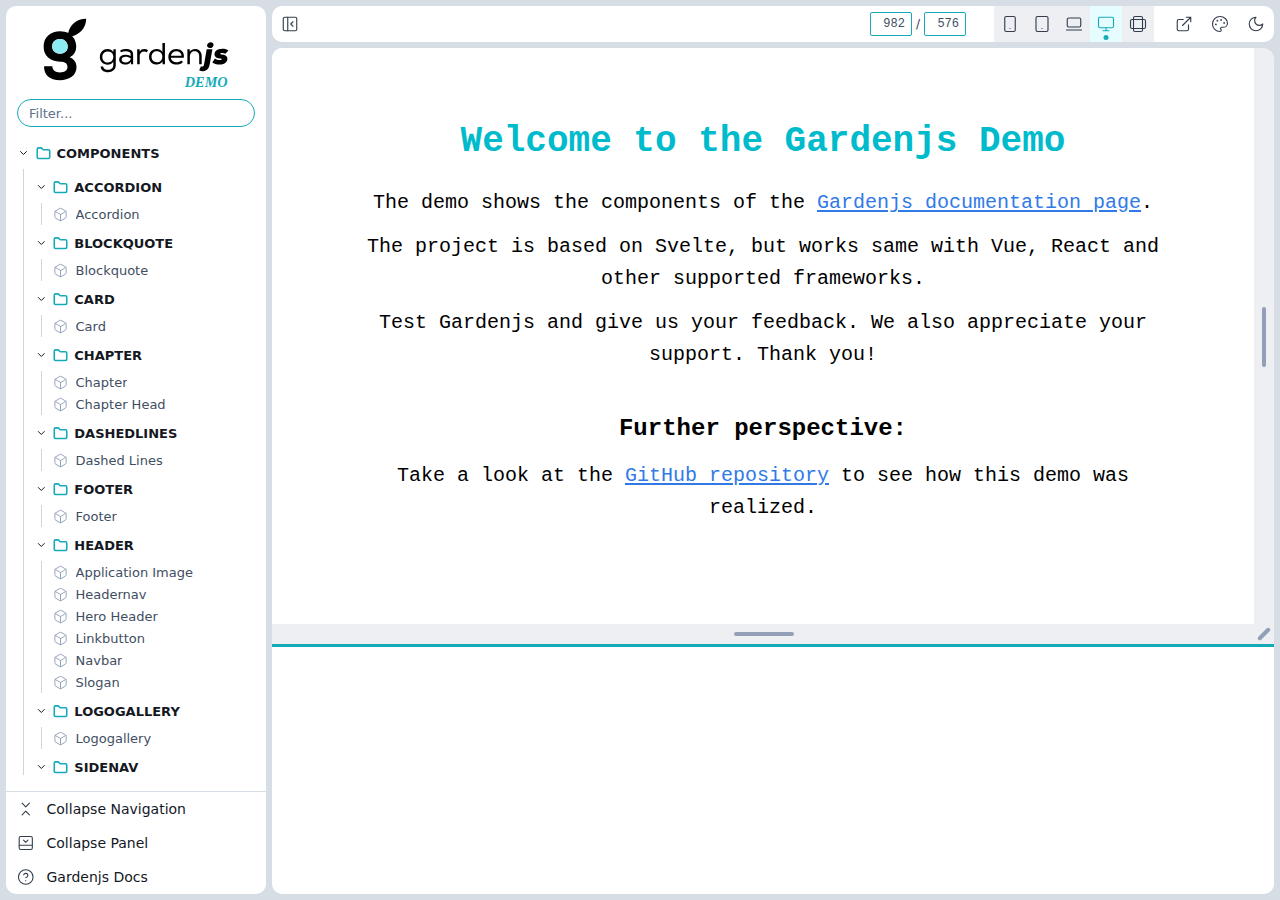
==== commit 4880bc38: "new build" ====
--- a/index.html
+++ b/index.html
@@ -5,8 +5,8 @@
     <link rel="icon" href="/assets/favicon-CYUJ8fZA.svg" />
     <meta name="viewport" content="width=device-width, initial-scale=1.0" />
     <title>Gardenjs UI Component Explorer</title>
-    <script type="module" crossorigin src="/assets/app-DNXN-2x3.js"></script>
-    <link rel="modulepreload" crossorigin href="/assets/garden.config-B2FuVMpY.js">
+    <script type="module" crossorigin src="/assets/app-MlUsuFtF.js"></script>
+    <link rel="modulepreload" crossorigin href="/assets/garden.config-C2BoA8K6.js">
     <link rel="stylesheet" crossorigin href="/assets/garden-P1DzAI7W.css">
     <link rel="stylesheet" crossorigin href="/assets/app-DzoUT-mY.css">
   </head>
